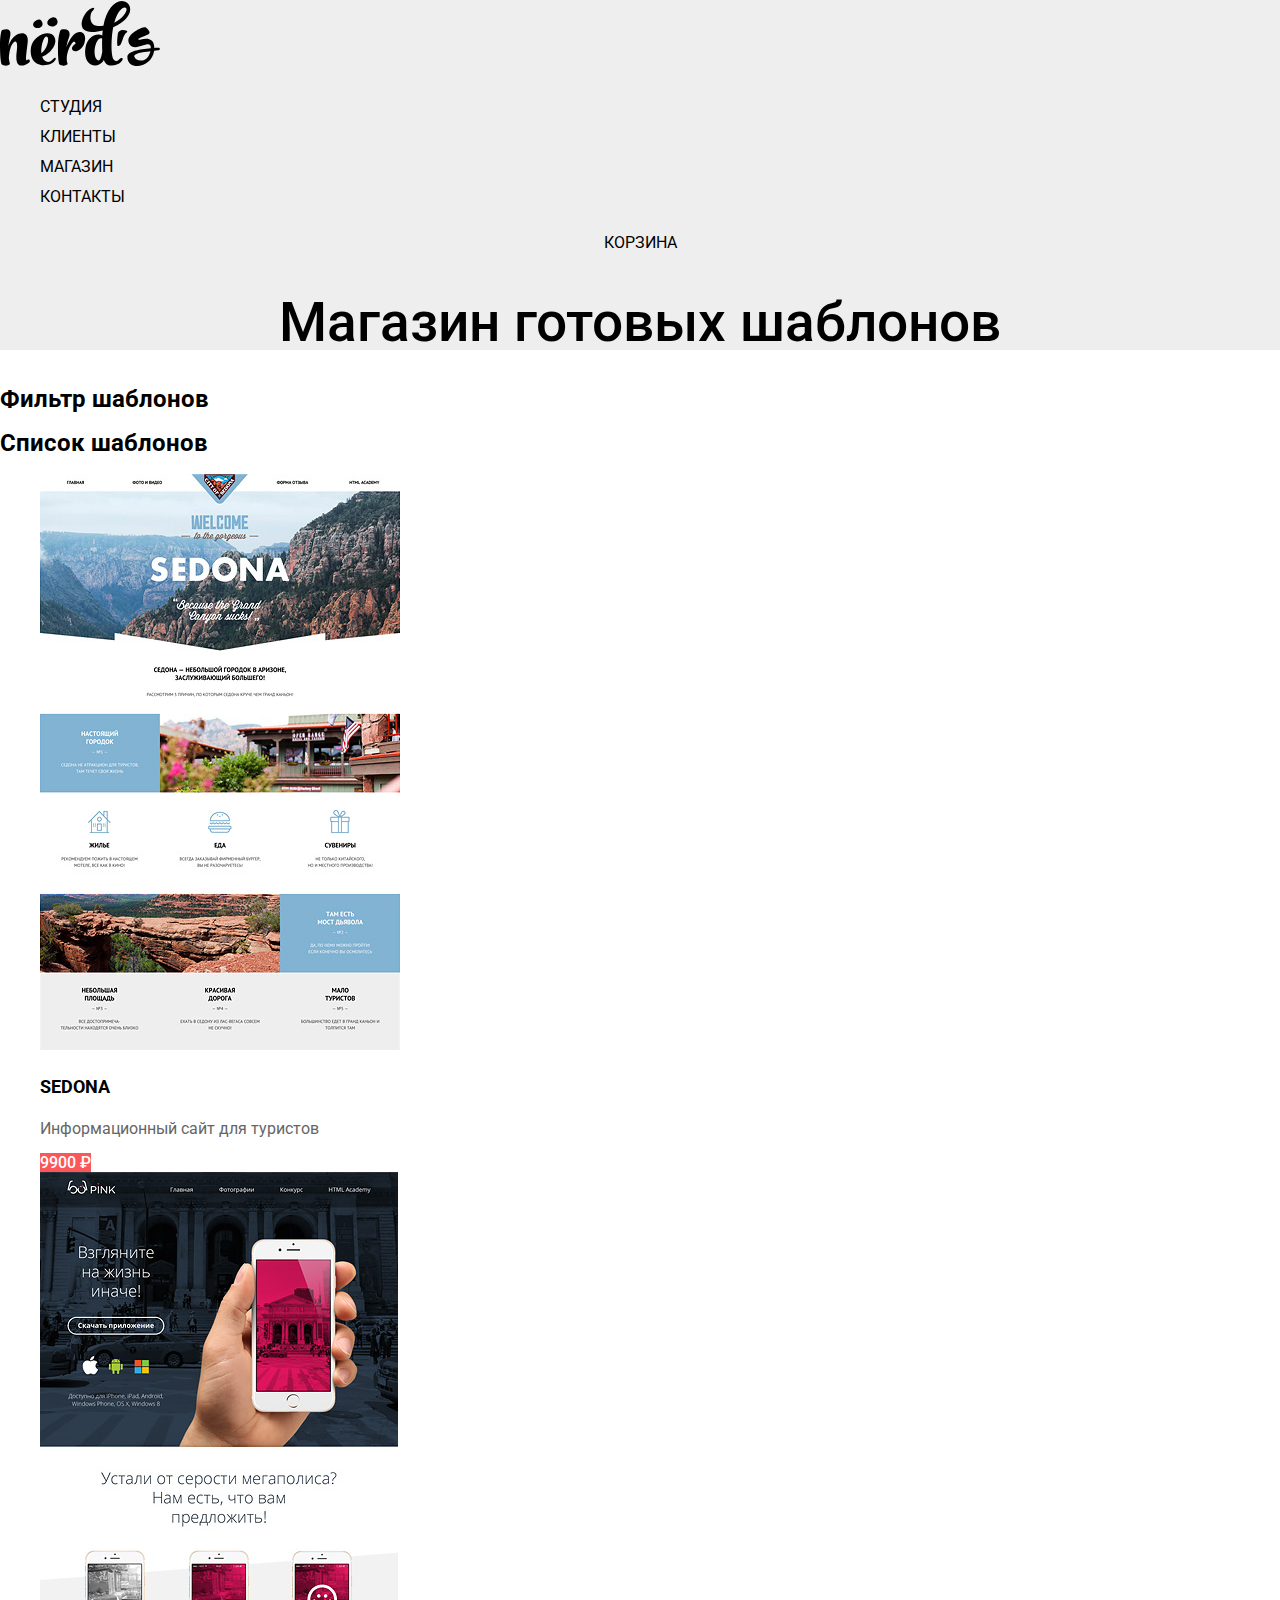
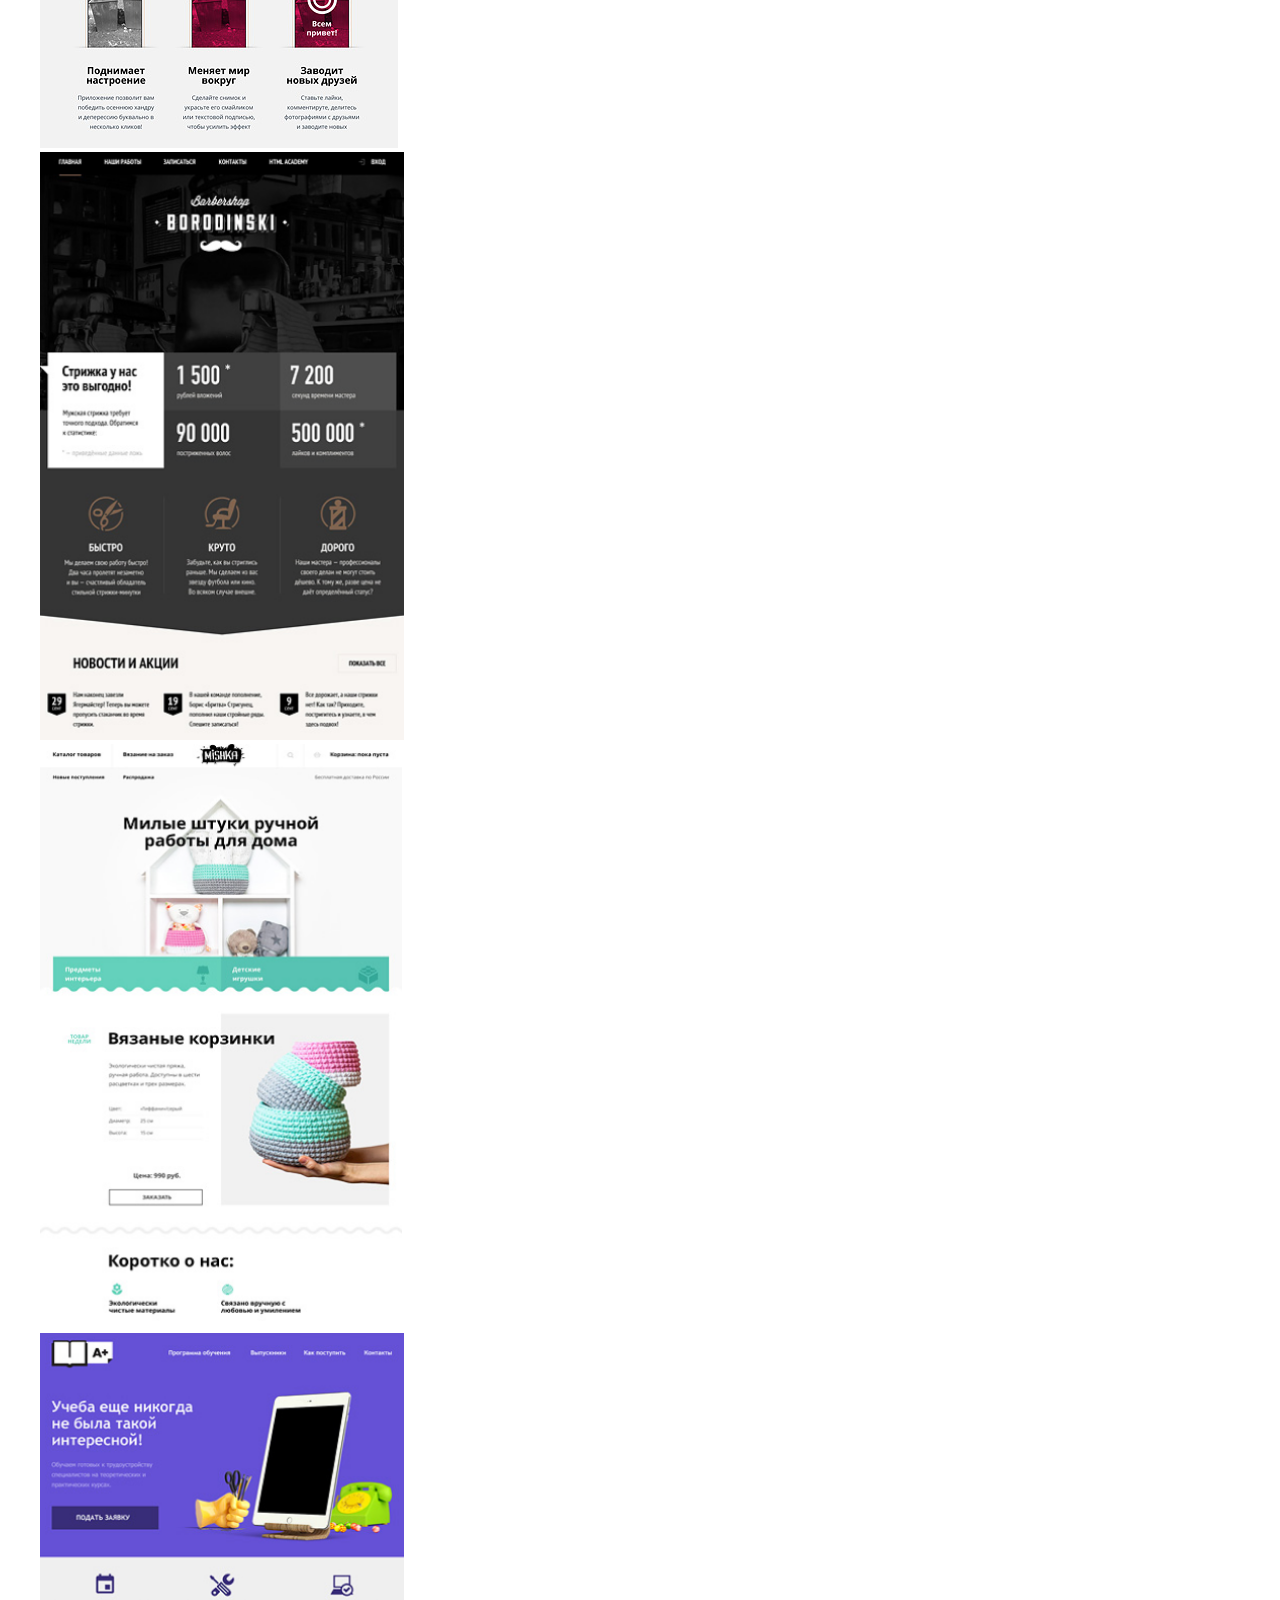
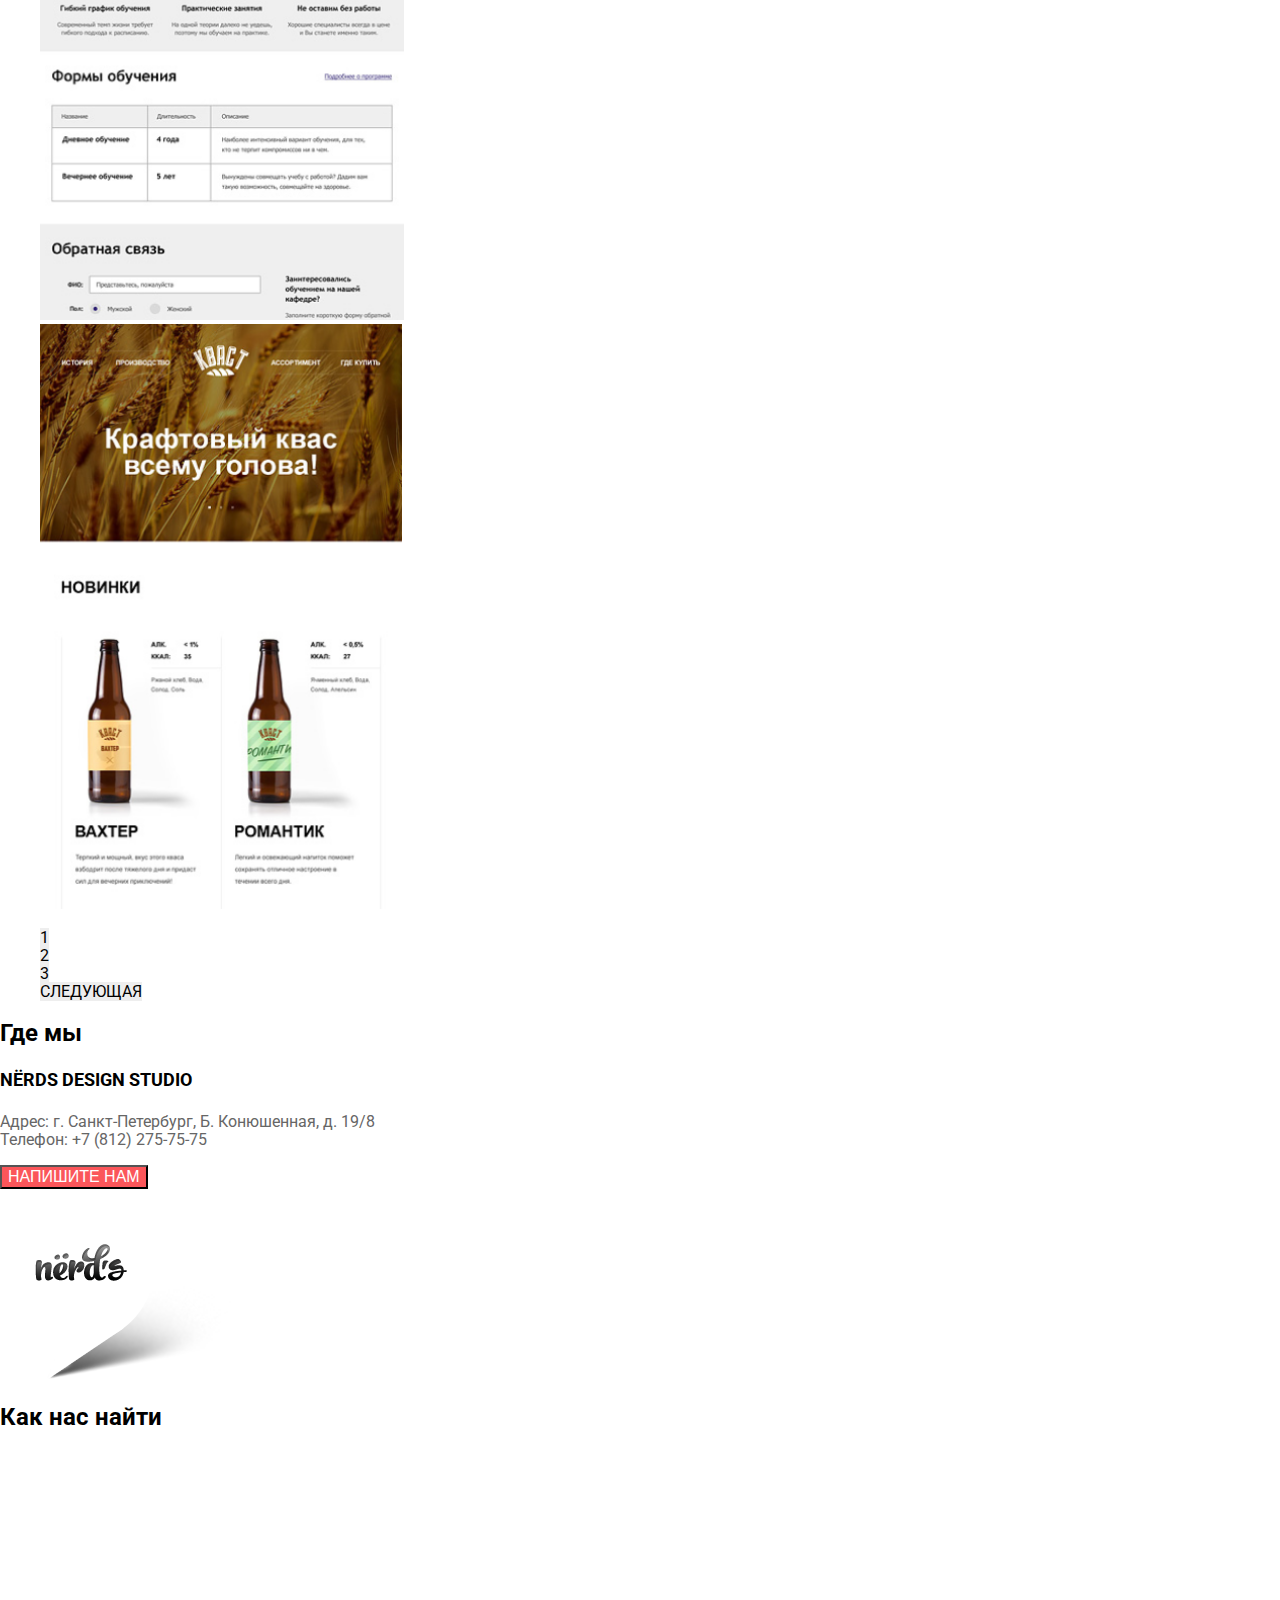
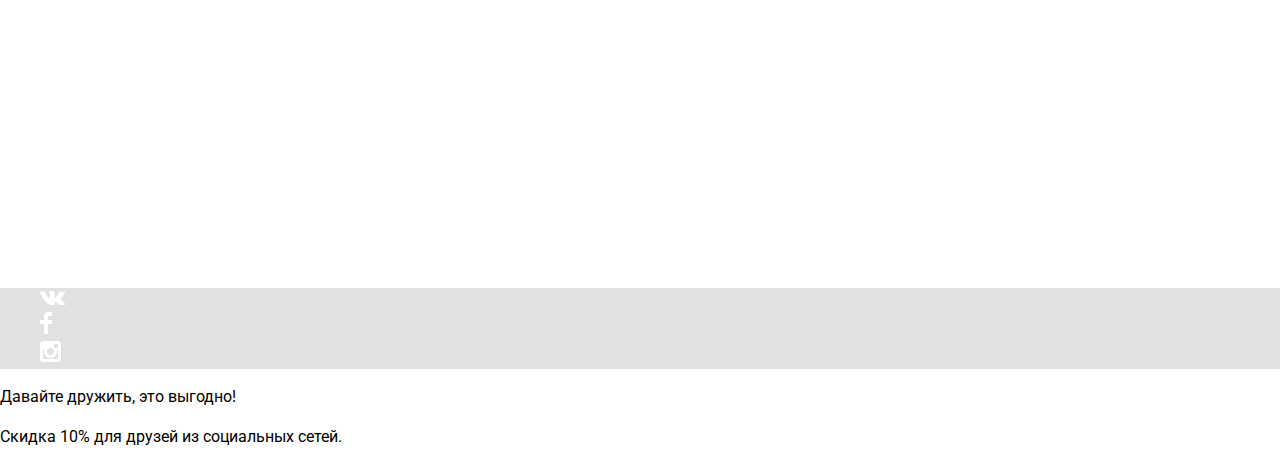
==== catalog.html @ a6ce592e "Basic CSS" ====
<!DOCTYPE html>
<html lang="ru">
  <head>
    <meta charset="utf-8">
	<title>Nёrds</title>
	<link href="https://fonts.googleapis.com/css2?family=Roboto:wght@100;300;400;500;700;900&display=swap" rel="stylesheet">
	<link href="normalize.css" rel="stylesheet">
	<link href="style.css" rel="stylesheet">
  </head>
  <body class="page-body inner-page">
<header class="main-header">
	<nav class="main-navigation">
		<a>
			<img src="img/nerds-logo.svg" width="159.87" height="65.02" alt="Логотип дизайн-студии Нёрдс">
		</a>
	<ul class="site-navigation">
		<li><a href="index.html">Студия</a></li>
		<li><a href="#">Клиенты</a></li>
		<li><a href="#">Магазин</a></li>
		<li><a href="#">Контакты</a></li>
	</ul>
	<div class="user-navigation">
	<a class="basket-link" href="#">Корзина</a>
	<h1>Магазин готовых шаблонов</h1>
	</div>
	</nav>
</header>

<main class="page-catalog container">
	<div>
		<h2 class="visually-hidden">Фильтр шаблонов</h2>
		<!-- Здесь будет форма фильтра -->
	</div>
	<div class="catalog">
		<h2 class="visually-hidden">Список шаблонов</h2>
		<ul class="catalog-list">
			<li class="catalog-item1">
				<img src="img/img-sedona 1.png" width="360" height="576" alt="Дизайн-проект города Седона">
				<h3>Sedona</h3>
				<p>Информационный сайт для туристов</p>
				<a class="button" href="#">9900 ₽</a>
			</li>
			<li class="catalog-item2">
			<img src="img/img-pink 1.png" width="358" height="576" alt="Дизайн-проект Pink">
			</li>
			<li class="catalog-item3">
			<img src="img/img-barbershop 1.png" width="364" height="582" alt="Дизайн-проект барбершопа Бородинский">
			</li>
			<li class="catalog-item4">
			<img src="img/img-mishka 1.png" width="362" height="580" alt="Дизайн-проект магазина Мишка">
			</li>
			<li class="catalog-item5">
			<img src="img/img-aplus 1.png" width="364" height="582" alt="Дизайн-проект Aplus">
			</li>
			<li class="catalog-item6">
			<img src="img/img-kvast 1.png" width="362" height="580" alt="Дизайн-проект Кваста">
		    </li>
		</ul>
	</div>

	<div class="pagination">
		<ul class="pagination-list">
			<li>
			  <a class="pagination-item pagination-item-current">1</a>
			</li>
			<li>
				<a class="pagination-item" href="#">2</a>
			</li>
			<li>
			  <a class="pagination-item" href="#">3</a>
			</li>
			<li>
			  <a class="pagination-item" href="#">Следующая</a>
			</li>
		</ul>
	</div>
</main>

<footer class="main-footer">
<div class="contacts">
	<h2 class="visually-hidden">Где мы</h2>
	<p class="contacts-name">Nërds Design Studio</p>
		<p class="contacts-address">Адрес: г. Санкт-Петербург, Б. Конюшенная, д. 19/8<br>
		Телефон: <a class="contacts-phone" href="tel:+78122757575">+7 (812) 275-75-75</a>
</p>
<button class="button" type="button">Напишите нам</button>
</div>
<div class="Nerds-logo">
	<img src="img/map-marker 1.png" width="231" height="190" alt="Логотип дизайн-студии Нёрдс">
</div>	

	<div class="map">
		<h2>Как нас найти</h2>
		<iframe src="https://www.google.com/maps/embed?pb=!1m18!1m12!1m3!1d1998.6037872533261!2d30.32085871604709!3d59.93871648187617!2m3!1f0!2f0!3f0!3m2!1i1024!2i768!4f13.1!3m3!1m2!1s0x4696310fca145cc1%3A0x42b32648d8238007!2sBolshaya%20Konyushennaya%20St%2C%2019%2F8%2C%20Sankt-Peterburg%2C%20191186!5e0!3m2!1sen!2sru!4v1599840851358!5m2!1sen!2sru" width="1440" height="416" frameborder="0" style="border:0;" allowfullscreen="" aria-hidden="false" tabindex="0"></iframe>
		</div>

<div class="footer-social">
	<ul>
      <li>
        <a class="social-button" href="#">
			<img src="img/vk-icon.svg" width="26,01" height="15" alt="Логотип ВКонтакте">
			</a>
      </li>
      <li>
        <a class="social-button" href="#">
			<img src="img/fb-icon.svg" width="12" height="22" alt="Логотип Фейсбук">
			</a>
      </li>
      <li>
        <a class="social-button" href="#">
			<img src="img/insta-icon.svg" width="21" height="21" alt="Логотип Инстаграм">
			</a>
      </li>
	</ul>
</div>
<div class="footer-social-friendship">
    <p>Давайте дружить, это выгодно!</p>
    <p>Скидка 10% для друзей из социальных сетей.</p>
</div>
</footer>

  </body>
</html>
---- style.css ----
/* Variables */

:root {
  --basic-black: #000000;
  --bright-red: #FB565A;
  --red: #E74246;
  --moderate-ted: #D7373B;
  --vivid-green: #00CA74;
  --lime-green: #00BC6C;
  --dark-cyan: #00AA62;;
  --bright-orange: #EFC849;
  --bright-bright-orange: #EAB534;
  --vivid-orange:#E5A722;
  --grey: #EEEEEE;
  --basic-white: #ffffff;
  --dark-grayish-blue: #283136;
  --special: #444444;
  --light-grey: #E1E1E1;
  --very-light-grey: #DFDFDF;
  --very-dark-grey: #4D4D4D;
  --light-grey-2: #D5D5D5;
  --dimgray: #666666;
}

/* Global */

body {
    margin: 0;
    padding: 0;
    align-items: center;
    font-family: "Roboto", Arial, sans-serif;
    font-style: normal;
    font-size: 16px;
    line-height: 24px;
    font-weight: normal;
    color: var(--dark-grayish-blue);
    background-color: var(--basic-white);
}

a {
    text-decoration: none;
}

img {
    max-width: 100%;
    height: auto;
}

/* Header */

header{
    background-color: var(--grey);
}

.description h2{
    font-weight: 500;
    font-size: 55px;
    line-height: 55px;
    color: var(--basic-black);
}

/* Main navigation */

.main-navigation a {
    font-size: 16px;
    line-height: 30px;
    color: var(--basic-black);
    text-transform: uppercase;
}

.site-navigation {
    list-style: none;
}

.site-navigation a:hover{
    color: var(--bright-red);
}
.site-navigation a:focus,
.site-navigation a:active{
    color: var(--basic-black);
    mix-blend-mode: normal;
    opacity: 0.3;
}

/* User navigation */

.user-navigation {
    list-style: none;
    color: var(--basic-black);
    text-align: center;
    background-color: transparent;
    vertical-align: middle;
    text-transform: uppercase;
    border: none;
}

.user-navigation a:hover{
    color: var(--bright-red);
}
.user-navigation a:focus,
.user-navigation a:active{
    color: var(--basic-black);
    mix-blend-mode: normal;
    opacity: 0.3;
}

/* Features */

.feature-item h3 {
    font-weight: bold;
    font-size: 24px;
    line-height: 30px;
    text-transform: uppercase;
    color: var(--basic-black);
}

.features-list ul{
    list-style: none;
}

.feature-item a{
    font: inherit;
    text-align: center;
    color: var(--basic-white);
    background-color: var(--bright-red);
    vertical-align: middle;
    text-transform: uppercase;
    border: none;
}

.feature-item-2 a{
    font: inherit;
    text-align: center;
    color: var(--basic-white);
    background-color: var(--vivid-green);
    vertical-align: middle;
    text-transform: uppercase;
    border: none;
}

.feature-item-3 a{
    font: inherit;
    text-align: center;
    color: var(--basic-white);
    background-color: var(--bright-orange);
    vertical-align: middle;
    text-transform: uppercase;
    border: none;
}

.feature-item a:hover{
    background-color: var(--red);
}
.feature-item a:focus,
.feature-item a:active{
    background-color: var(--moderate-ted);
}

.feature-item-2 a:hover{
    background-color: var(--lime-green);
}
.feature-item-2 a:focus,
.feature-item-2 a:active{
    background-color: var(--dark-cyan);
}

.feature-item-3 a:hover{
    background-color: var(--bright-bright-orange);
}
.feature-item-3 a:focus,
.feature-item-3 a:active{
    background-color: var(--vivid-orange);
}

/* Button */

.button{
    width: 240;
    height: 50;
    background: var(--bright-red);
    color: var(--basic-white);
    text-decoration: none; 
    text-transform: uppercase;
    text-align: center;
    font-weight: 500;
    font-size: 16px;
    line-height: 18px;
}

.button:hover{
    background-color: var(--red);
}
.button:focus,
.button:active{
    background-color: var(--moderate-ted);
}

/* Index-content */

.index-content h2 {
    font-weight: 500;
    font-size: 45px;
    line-height: 45px;
    color: var(--basic-black);
}
.index-content ul{
list-style: none;
}
.services p{
    text-transform: uppercase;
    font-weight: bold;
}

.text-logo{
    text-transform: uppercase;
    color: var(--basic-black);
    font-weight: bold;
}

.benefits-items p{
    list-style: none;
    font-weight: normal;
    font-size: 16px;
    line-height: 18px;
}

.benefit-percent{
    list-style: none;
    font-weight: bold;
    font-size: 45px;
    line-height: 64px;
    color: var(--basic-black);
}

/* Projects */

.projects{
    opacity: 0.2;
    color: var(--basic-black);
}

.projects a:hover{
    opacity: 1;
}
.projects a:focus,
.projects a:active{
    opacity: 0.1;
}

/* Contacts */

.contacts-name{
    font-weight: bold;
    font-size: 18px;
    line-height: 30px;
    text-transform: uppercase;
    color: var(--basic-black);
}

.contacts-address{
    font-size: 16px;
    line-height: 18px;
    color: var(--dimgray);
}

.contacts-phone{
    font-weight: normal;
    font-size: 16px;
    line-height: 18px;
    color: var(--dimgray);
}

/* Social Button */

.social-button a:hover{
    background: linear-gradient(0deg, #E74246, #E74246), #FFFFFF;
}
.social-button a:focus,
.social-button a:active{
    background: linear-gradient(0deg, var(--moderate-ted), var(--moderate-ted)), var(--basic-white);
}
}
/* Footer Social */

.footer-social h2{
    font-weight: bold;
    font-size: 36px;
    line-height: 36px;
    color: var(--basic-black);
}

.footer-social p{
    font-size: 16px;
    line-height: 22px;
    color: var(--special)
}

.footer-social ul{
    list-style: none;
    background-color: var(--light-grey) /*Временно, чтобы было видно*/
}

/* Inner Page */
/* Main Header */

.inner-page .main-header{
    background-color: var(--grey);
}

.inner-page {
    margin: 0;
    padding: 0;
    align-items: center;
    font-family: "Roboto", Arial, sans-serif;
    font-style: normal;
    font-size: 16px;
    line-height: 24px;
    font-weight: normal;
    color: var(--basic-black);
    background-color: var(--basic-white);
}

/* User navigation */

.user-navigation h1{
    font-style: normal;
    font-weight: 500;
    font-size: 55px;
    line-height: 55px;
    text-transform: none;
}
/* Filters */

.filter legend {
    font-size: 18px;
    line-height: 30px;
}
  
.filter ul {
    list-style: none;
    font-size: 16px;
    line-height: 19px;
    color: var(--dark-grayish-blue);
}

.filter-input-checkbox:hover + label,
.filter-input-checkbox:focus + label {
    mix-blend-mode: normal;
    opacity: 0.3;
}

/* Catalog */

.catalog-list {
    list-style: none;
}

.catalog-list{
    font-weight: normal;
    font-size: 16px;
    line-height: 18px;
    color: var(--dimgray);
}

.catalog-list h3 {
    font-size: 18px;
    line-height: 30px;
    text-transform: uppercase;
    color: var(--basic-black)
}

.catalog-category {
    text-transform: none;
}

.catalog-item{
    box-shadow: 0px 6px 15px rgba(0, 1, 1, 0.1);
    border-radius: 5px;
}

.catalog-item li:hover{
    box-shadow: 0px 6px 15px rgba(0, 1, 1, 0.25);
    border-radius: 5px;
}

/* Pagination */

.pagination-list {
    list-style: none;
    font-size: 16px;
    line-height: 18px;
    text-transform: uppercase;
}

.pagination-list a {
    color: var(--basic-black);
    background-color: var(--grey);
}

.pagination-list a:hover,
.pagination-list a:focus,
.pagination-list a:active {
    background-color: var(--very-light-grey);
}

.pagination-list-current a,
.pagination-list-current a:hover,
.pagination-list-current a:focus,
.pagination-list-current a:active {
  color: var(--basic-black);
  background-color: var(--light-grey-2);
}
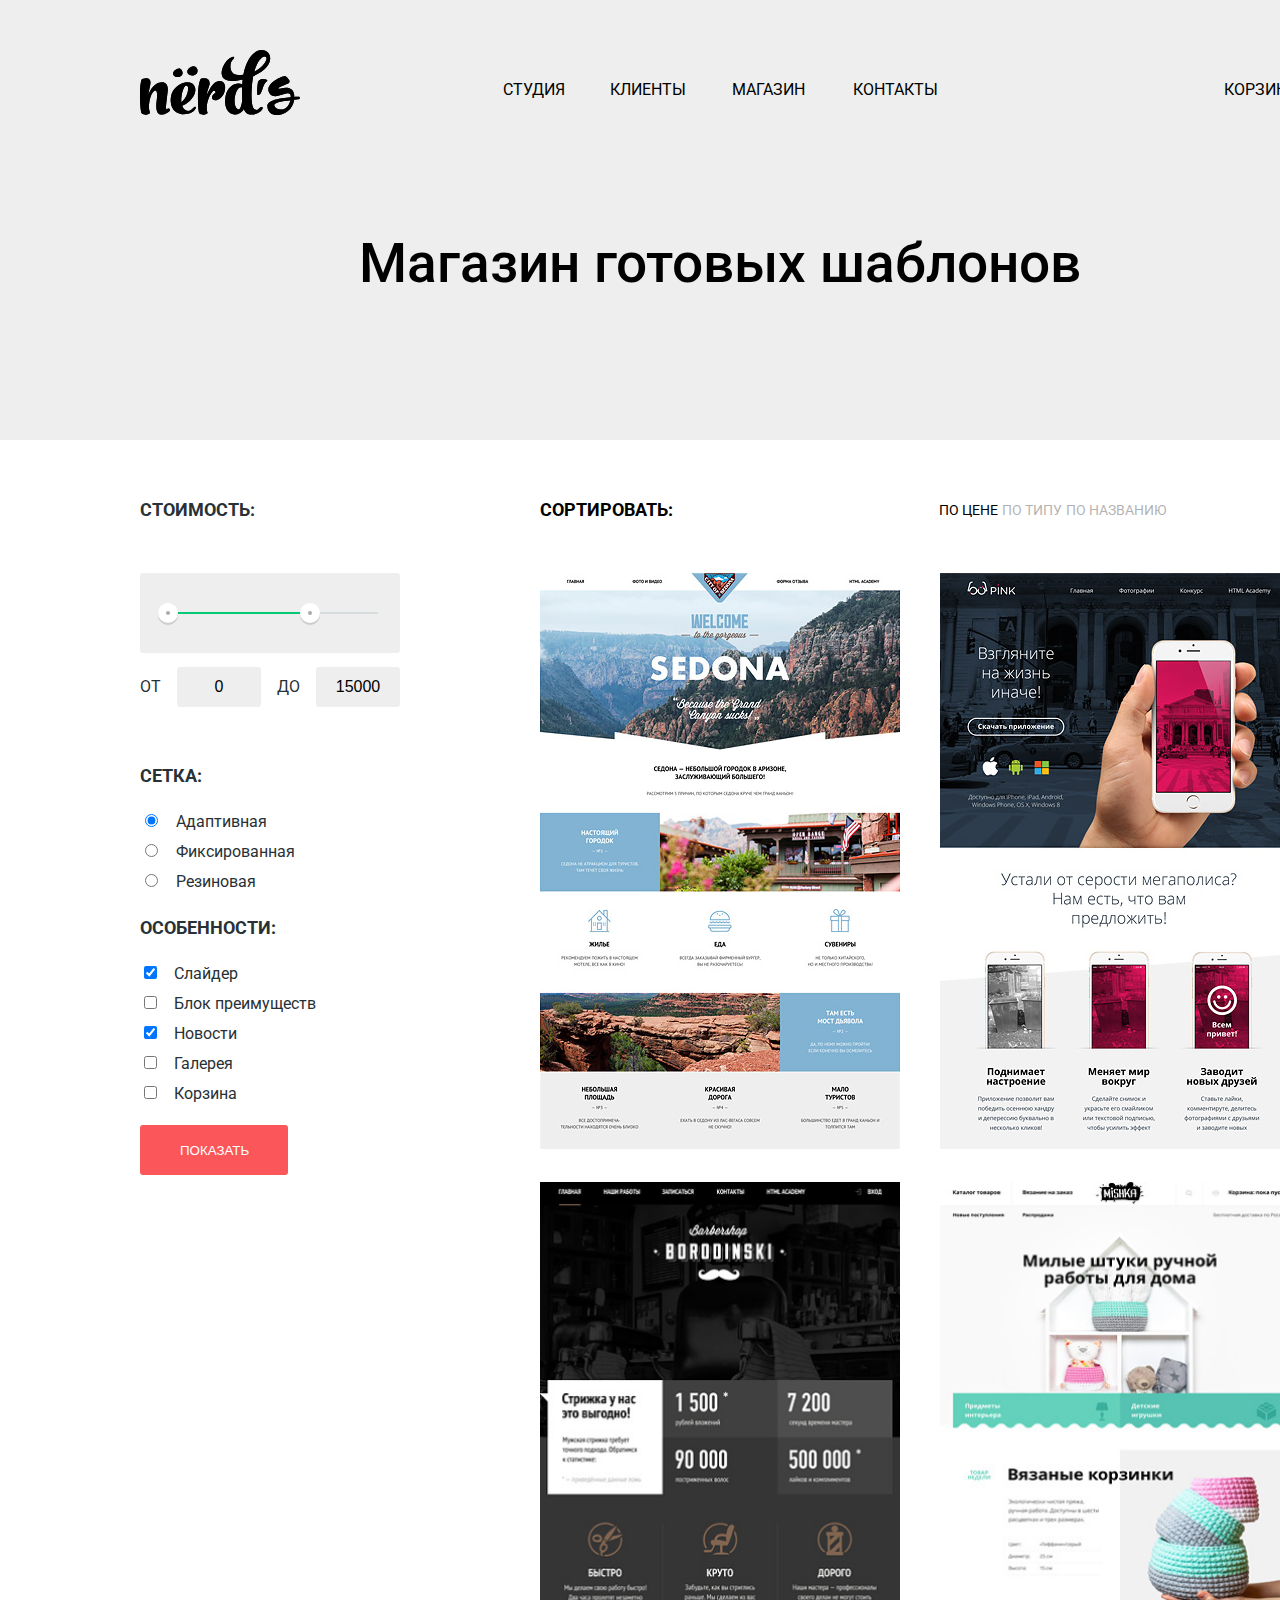
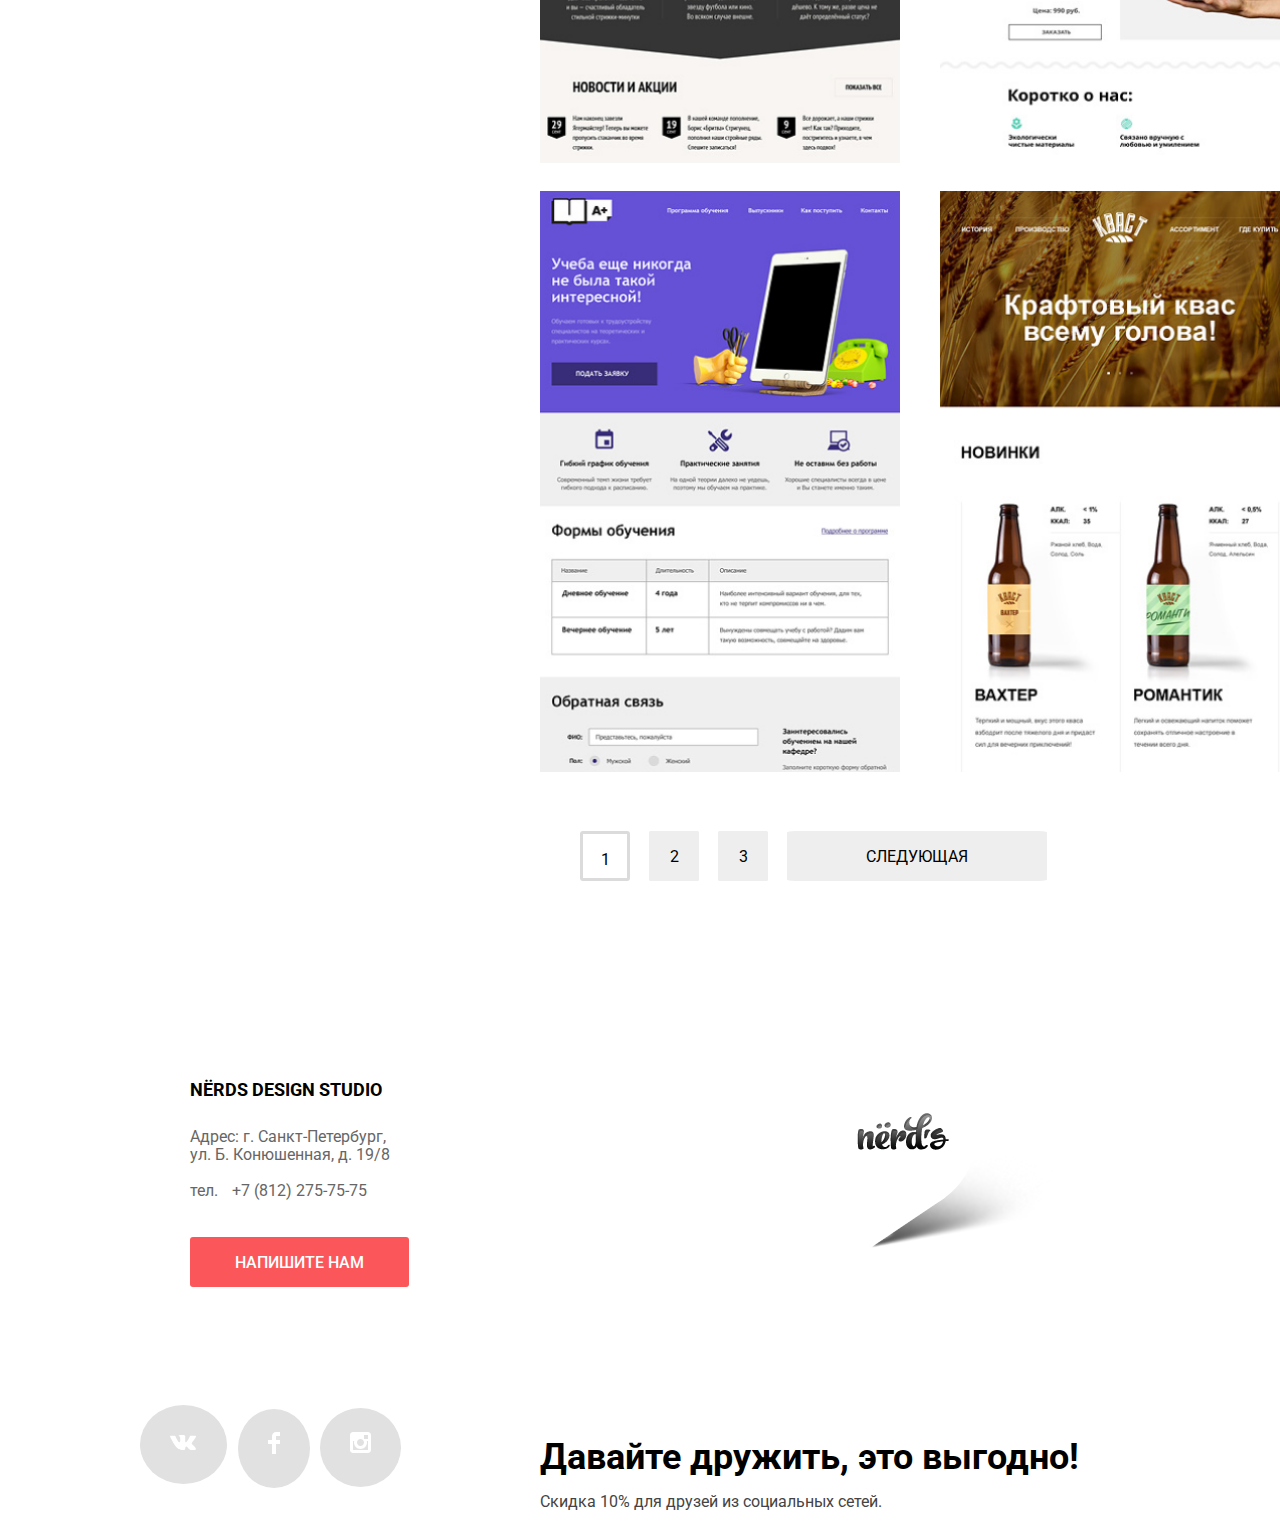
==== commit 84f6bc6d: "Grid and Flex" ====
--- a/catalog.html
+++ b/catalog.html
@@ -1,123 +1,263 @@
 <!DOCTYPE html>
 <html lang="ru">
-  <head>
-    <meta charset="utf-8">
+
+<head>
+	<meta charset="utf-8">
 	<title>Nёrds</title>
-	<link href="https://fonts.googleapis.com/css2?family=Roboto:wght@100;300;400;500;700;900&display=swap" rel="stylesheet">
-	<link href="normalize.css" rel="stylesheet">
+	<link href="https://fonts.googleapis.com/css2?family=Roboto:wght@100;300;400;500;700;900&display=swap"
+		rel="stylesheet">
 	<link href="style.css" rel="stylesheet">
-  </head>
-  <body class="page-body inner-page">
-<header class="main-header">
-	<nav class="main-navigation">
-		<a>
-			<img src="img/nerds-logo.svg" width="159.87" height="65.02" alt="Логотип дизайн-студии Нёрдс">
-		</a>
-	<ul class="site-navigation">
-		<li><a href="index.html">Студия</a></li>
-		<li><a href="#">Клиенты</a></li>
-		<li><a href="#">Магазин</a></li>
-		<li><a href="#">Контакты</a></li>
-	</ul>
-	<div class="user-navigation">
-	<a class="basket-link" href="#">Корзина</a>
-	<h1>Магазин готовых шаблонов</h1>
-	</div>
-	</nav>
-</header>
-
-<main class="page-catalog container">
-	<div>
-		<h2 class="visually-hidden">Фильтр шаблонов</h2>
-		<!-- Здесь будет форма фильтра -->
-	</div>
-	<div class="catalog">
-		<h2 class="visually-hidden">Список шаблонов</h2>
-		<ul class="catalog-list">
-			<li class="catalog-item1">
-				<img src="img/img-sedona 1.png" width="360" height="576" alt="Дизайн-проект города Седона">
-				<h3>Sedona</h3>
-				<p>Информационный сайт для туристов</p>
-				<a class="button" href="#">9900 ₽</a>
-			</li>
-			<li class="catalog-item2">
-			<img src="img/img-pink 1.png" width="358" height="576" alt="Дизайн-проект Pink">
-			</li>
-			<li class="catalog-item3">
-			<img src="img/img-barbershop 1.png" width="364" height="582" alt="Дизайн-проект барбершопа Бородинский">
-			</li>
-			<li class="catalog-item4">
-			<img src="img/img-mishka 1.png" width="362" height="580" alt="Дизайн-проект магазина Мишка">
-			</li>
-			<li class="catalog-item5">
-			<img src="img/img-aplus 1.png" width="364" height="582" alt="Дизайн-проект Aplus">
-			</li>
-			<li class="catalog-item6">
-			<img src="img/img-kvast 1.png" width="362" height="580" alt="Дизайн-проект Кваста">
-		    </li>
-		</ul>
-	</div>
-
-	<div class="pagination">
-		<ul class="pagination-list">
-			<li>
-			  <a class="pagination-item pagination-item-current">1</a>
-			</li>
-			<li>
-				<a class="pagination-item" href="#">2</a>
-			</li>
-			<li>
-			  <a class="pagination-item" href="#">3</a>
-			</li>
-			<li>
-			  <a class="pagination-item" href="#">Следующая</a>
-			</li>
-		</ul>
-	</div>
-</main>
-
-<footer class="main-footer">
-<div class="contacts">
-	<h2 class="visually-hidden">Где мы</h2>
-	<p class="contacts-name">Nërds Design Studio</p>
-		<p class="contacts-address">Адрес: г. Санкт-Петербург, Б. Конюшенная, д. 19/8<br>
-		Телефон: <a class="contacts-phone" href="tel:+78122757575">+7 (812) 275-75-75</a>
-</p>
-<button class="button" type="button">Напишите нам</button>
-</div>
-<div class="Nerds-logo">
-	<img src="img/map-marker 1.png" width="231" height="190" alt="Логотип дизайн-студии Нёрдс">
-</div>	
-
-	<div class="map">
-		<h2>Как нас найти</h2>
-		<iframe src="https://www.google.com/maps/embed?pb=!1m18!1m12!1m3!1d1998.6037872533261!2d30.32085871604709!3d59.93871648187617!2m3!1f0!2f0!3f0!3m2!1i1024!2i768!4f13.1!3m3!1m2!1s0x4696310fca145cc1%3A0x42b32648d8238007!2sBolshaya%20Konyushennaya%20St%2C%2019%2F8%2C%20Sankt-Peterburg%2C%20191186!5e0!3m2!1sen!2sru!4v1599840851358!5m2!1sen!2sru" width="1440" height="416" frameborder="0" style="border:0;" allowfullscreen="" aria-hidden="false" tabindex="0"></iframe>
-		</div>
-
-<div class="footer-social">
-	<ul>
-      <li>
-        <a class="social-button" href="#">
-			<img src="img/vk-icon.svg" width="26,01" height="15" alt="Логотип ВКонтакте">
+</head>
+
+<body class="page-body inner-page">
+	<header class="main-header">
+		<nav class="main-navigation">
+			<a class="main-logo" href="index.html">
+				<img src="img/nerds-logo.svg" width="160" height="65" alt="Логотип дизайн-студии Нёрдс">
 			</a>
-      </li>
-      <li>
-        <a class="social-button" href="#">
-			<img src="img/fb-icon.svg" width="12" height="22" alt="Логотип Фейсбук">
-			</a>
-      </li>
-      <li>
-        <a class="social-button" href="#">
-			<img src="img/insta-icon.svg" width="21" height="21" alt="Логотип Инстаграм">
-			</a>
-      </li>
-	</ul>
-</div>
-<div class="footer-social-friendship">
-    <p>Давайте дружить, это выгодно!</p>
-    <p>Скидка 10% для друзей из социальных сетей.</p>
-</div>
-</footer>
-
-  </body>
-</html>
+			<div class="main-header-bar">
+				<div class="main-navigation-wrapper">
+					<ul class="site-navigation">
+						<li><a class="site-navigation" href="index.html">Студия</a></li>
+						<li><a class="site-navigation" href="#">Клиенты</a></li>
+						<li><a class="site-navigation" href="#">Магазин</a></li>
+						<li><a class="site-navigation" href="#">Контакты</a></li>
+					</ul>
+				</div>
+				<div class="user-navigation">
+					<a class="basket-link" href="#">Корзина</a>
+				</div>
+			</div>
+		</nav>
+	</header>
+
+	<main class="page-catalog container">
+
+		<div class="catalog-title">
+			<h1>Магазин готовых шаблонов</h1>
+		</div>
+
+		<div class="goods">
+			<h2 class="visually-hidden">Фильтр шаблонов</h2>
+			<form action="#" method="post">
+				<aside class="goods-filters">
+					<div class="filter-worth">
+						<b class="filter-name">Стоимость:</b>
+						<div class="range-controls">
+							<div class="scale">
+								<div class="bar"></div>
+							</div>
+							<div class="toggle toggle-min"></div>
+							<div class="toggle toggle-max"></div>
+						</div>
+						<div class="price-controls">
+							<label for="price-range" class="min-price">от
+								<input name="min-price" id="price-range" type="text" value="0">
+							</label>
+							<label for="price-range" class="max-price">до
+								<input name="max-price" id="price-range" type="text" value="15000">
+							</label>
+						</div>
+					</div>
+					<div class="grid-filter">
+						<b class="filter-name">Сетка:</b>
+						<ul class="grid">
+							<li>
+								<input id="grid-adaptive" type="radio" name="grids" checked>
+								<label for="grid-adaptive">Адаптивная</label>
+							</li>
+							<li>
+								<input id="grid-fixed" type="radio" name="grids">
+								<label for="grid-fixed">Фиксированная</label>
+							</li>
+							<li>
+								<input id="grid-rubber" type="radio" name="grids">
+								<label for="grid-rubber">Резиновая</label>
+							</li>
+						</ul>
+					</div>
+					<div class="features-filter">
+						<b class="filter-name">Особенности:</b>
+						<ul class="feature">
+							<li>
+								<input id="feature-slider" type="checkbox" name="features" checked>
+								<label for="feature-slider">Слайдер</label>
+							</li>
+							<li>
+								<input id="feature-privilege" type="checkbox" name="features">
+								<label for="feature-privilege">Блок преимуществ</label>
+							</li>
+							<li>
+								<input id="feature-news" type="checkbox" name="features" checked>
+								<label for="feature-news">Новости</label>
+							</li>
+							<li>
+								<input id="feature-gallery" type="checkbox" name="features">
+								<label for="feature-gallery">Галерея</label>
+							</li>
+							<li>
+								<input id="feature-cart" type="checkbox" name="features">
+								<label for="feature-cart">Корзина</label>
+							</li>
+						</ul>
+					</div>
+					<button class="button show-button" type="submit">Показать</button>
+				</aside>
+			</form>
+		</div>
+
+		<div class="goods-page">
+			<div class="pages-filters">
+				<p>Cортировать:</p>
+				<ul class="sort">
+					<li class="sort-current">
+						<span>По цене</span>
+					</li>
+					<li><a href="#">По типу</a></li>
+					<li><a href="#">По названию</a></li>
+				</ul>
+			</div>
+
+			<div class="catalog">
+				<h2 class="visually-hidden">Список шаблонов</h2>
+				<ul class="catalog-list">
+					<li class="catalog-item">
+						<img src="img/img-sedona1.png" width="360" height="576" alt="Дизайн-проект города Седона">
+						<div class="catalog-content">
+							<h3>Sedona</h3>
+							<p>Информационный сайт для туристов</p>
+							<a class="button" href="#">9900 ₽</a>
+						</div>
+					</li>
+					<li class="catalog-item">
+						<img src="img/img-pink1.png" width="358" height="576" alt="Дизайн-проект Pink">
+						<div class="catalog-content">
+							<h3>Pink</h3>
+							<p>Сайт весёлого приложения</p>
+							<a class="button" href="#">5900 ₽</a>
+						</div>
+					</li>
+					<li class="catalog-item">
+						<img src="img/img-barbershop1.png" width="364" height="582"
+							alt="Дизайн-проект барбершопа Бородинский">
+						<div class="catalog-content">
+							<h3>Borodinski</h3>
+							<p>Сайт барбершопа Бородинский</p>
+							<a class="button" href="#">6900 ₽</a>
+						</div>
+					</li>
+					<li class="catalog-item">
+						<img src="img/img-mishka1.png" width="362" height="580" alt="Дизайн-проект магазина Мишка">
+						<div class="catalog-content">
+							<h3>Mishka</h3>
+							<p>Сайт ручных штук для дома</p>
+							<a class="button" href="#">8900 ₽</a>
+						</div>
+					</li>
+					<li class="catalog-item">
+						<img src="img/img-aplus1.png" width="364" height="582" alt="Дизайн-проект Aplus">
+						<div class="catalog-content">
+							<h3>Alpus</h3>
+							<p>Сайт интересной учёбы</p>
+							<a class="button" href="#">8900 ₽</a>
+						</div>
+					</li>
+					<li class="catalog-item">
+						<img src="img/img-kvast1.png" width="362" height="580" alt="Дизайн-проект Кваста">
+						<div class="catalog-content">
+							<h3>Кваст</h3>
+							<p>Сайт крафтового кваса</p>
+							<a class="button" href="#">7900 ₽</a>
+						</div>
+					</li>
+				</ul>
+			</div>
+
+			<div class="pagination">
+				<ul class="pagination-list">
+					<li class="current"><a>1</a>
+					</li>
+					<li>
+						<a href="#">2</a>
+					</li>
+					<li>
+						<a href="#">3</a>
+					</li>
+					<li>
+						<a href="#">Следующая</a>
+					</li>
+				</ul>
+			</div>
+		</div>
+	</main>
+
+	<footer class="main-footer">
+
+		<div class="inner-map">
+			<h2 class="visually-hidden">Как нас найти</h2>
+			<iframe
+				src="https://www.google.com/maps/embed?pb=!1m18!1m12!1m3!1d1998.6037872533261!2d30.32085871604709!3d59.93871648187617!2m3!1f0!2f0!3f0!3m2!1i1024!2i768!4f13.1!3m3!1m2!1s0x4696310fca145cc1%3A0x42b32648d8238007!2sBolshaya%20Konyushennaya%20St%2C%2019%2F8%2C%20Sankt-Peterburg%2C%20191186!5e0!3m2!1sen!2sru!4v1599840851358!5m2!1sen!2sru"
+				width="1440" height="416" frameborder="0" style="border:0;" allowfullscreen="" aria-hidden="false"
+				tabindex="0">
+			</iframe>
+
+			<div class="catalog-contacts">
+				<h2 class="visually-hidden">Где мы</h2>
+				<p class="contacts-name">Nërds Design Studio</p>
+				<p class="contacts-address">Адрес: г. Санкт-Петербург, <br> ул. Б. Конюшенная, д. 19/8<br>
+					<br> тел. <a class="contacts-phone" href="tel:+78122757575">+7 (812) 275-75-75</a>
+				</p>
+				<a href="#" class="button write-us-button">Напишите нам</a>
+			</div>
+			<div class="Nerds-logo-catalog">
+				<img src="img/map-marker.png" width="231" height="190" alt="Логотип дизайн-студии Нёрдс">
+			</div>
+		</div>
+
+		<div class="footer-connect container">
+			<div class="footer-social">
+				<ul class="footer-social-list">
+					<li>
+						<a class="button social-button" href="#">
+							<span class="visually-hidden">Вконтакте</span>
+							<svg width="27" height="15" viewBox="0 0 27 15" fill="none"
+								xmlns="http://www.w3.org/2000/svg">
+								<path
+									d="M16.138 11.51C17.094 11.201 18.318 13.55 19.621 14.449C20.599 15.13 21.348 14.983 21.348 14.983L24.821 14.933C24.821 14.933 26.636 14.821 25.778 13.379C25.707 13.259 25.275 12.31 23.193 10.357C21.016 8.31404 21.311 8.64504 23.932 5.11304C25.529 2.96004 26.168 1.64504 25.968 1.08504C25.776 0.546037 24.603 0.686037 24.603 0.686037L20.69 0.713037C20.309 0.714037 19.986 0.832037 19.839 1.22804C19.836 1.23204 19.218 2.89404 18.394 4.30704C16.653 7.29604 15.958 7.45504 15.67 7.26804C15.009 6.83504 15.176 5.53104 15.176 4.60404C15.176 1.70704 15.608 0.499037 14.33 0.187037C13.903 0.0830374 13.591 0.0150374 12.502 0.00503741C11.11 -0.0159626 9.92797 0.00503743 9.25797 0.334037C8.81297 0.557037 8.47197 1.04604 8.67897 1.07404C8.93897 1.10904 9.52197 1.23404 9.83397 1.66004C10.235 2.21204 10.223 3.44904 10.223 3.44904C10.223 3.44904 10.452 6.86004 9.68297 7.28304C9.15497 7.57304 8.43297 6.98104 6.87997 4.26704C6.08697 2.87904 5.48797 1.34504 5.48797 1.34504C5.48797 1.34504 5.37197 1.06004 5.16197 0.904037C4.91197 0.719037 4.56197 0.660037 4.56197 0.660037L0.84797 0.684037C0.84797 0.684037 0.28997 0.700037 0.0849697 0.946037C-0.0970303 1.16404 0.0699697 1.61404 0.0699697 1.61404C0.0699697 1.61404 2.97897 8.49504 6.27297 11.961C9.29297 15.143 12.725 14.932 12.725 14.932H14.28C14.28 14.932 14.749 14.878 14.989 14.62C15.213 14.38 15.203 13.929 15.203 13.929C15.203 13.929 15.172 11.82 16.138 11.51Z"
+									fill="white" />
+							</svg>
+						</a>
+					</li>
+					<li>
+						<a class="button social-button" href="#">
+							<span class="visually-hidden">Фейсбук</span>
+							<svg width="12" height="22" viewBox="0 0 12 22" fill="none"
+								xmlns="http://www.w3.org/2000/svg">
+								<path d="M12 4V0H8C5.79086 0 4 1.79086 4 4V8H0V12H4V22H8V12H12V8H8V4H12Z"
+									fill="white" />
+							</svg>
+						</a>
+					</li>
+					<li>
+						<a class="button social-button" href="#">
+							<span class="visually-hidden">Инстаграм</span>
+							<svg width="21" height="21" viewBox="0 0 21 21" fill="none"
+								xmlns="http://www.w3.org/2000/svg">
+								<path fill-rule="evenodd" clip-rule="evenodd"
+									d="M3 0H18C19.65 0 21 1.35 21 3V18C21 19.65 19.65 21 18 21H3C1.35 21 0 19.65 0 18V3C0 1.35 1.35 0 3 0ZM14 10.5C14 8.57 12.43 7 10.5 7C8.57 7 7 8.57 7 10.5C7 12.43 8.57 14 10.5 14C12.43 14 14 12.43 14 10.5ZM3 18V9H4.181C4.0626 9.49127 4.00186 9.99467 4 10.5C4 14.0899 6.91015 17 10.5 17C14.0899 17 17 14.0899 17 10.5C16.9986 9.99464 16.9379 9.49118 16.819 9H18V18H3ZM14 7H18V3H14V7Z"
+									fill="white" />
+							</svg>
+						</a>
+					</li>
+				</ul>
+			</div>
+			<div class="footer-friendship">
+				<h2>Давайте дружить, это выгодно!</h2>
+				<p>Скидка 10% для друзей из социальных сетей.</p>
+			</div>
+		</div>
+	</footer>
+
+</body>
+
+</html>--- a/style.css
+++ b/style.css
@@ -8,6 +8,7 @@
   --vivid-green: #00CA74;
   --lime-green: #00BC6C;
   --dark-cyan: #00AA62;;
+  --medium-sea-green: #00CA74;
   --bright-orange: #EFC849;
   --bright-bright-orange: #EAB534;
   --vivid-orange:#E5A722;
@@ -19,7 +20,11 @@
   --very-light-grey: #DFDFDF;
   --very-dark-grey: #4D4D4D;
   --light-grey-2: #D5D5D5;
+  --grey-67: #ABABAB;
   --dimgray: #666666;
+  --shade-cyan-blue: #D7DCDF;
+  --gainsboro: #DFDFDF;
+  --gray: #A6A6A6;
 }
 
 /* Global */
@@ -27,7 +32,6 @@
 body {
     margin: 0;
     padding: 0;
-    align-items: center;
     font-family: "Roboto", Arial, sans-serif;
     font-style: normal;
     font-size: 16px;
@@ -46,67 +50,194 @@
     height: auto;
 }
 
+.container {
+    width: 1440px;
+    padding: 0;
+}
+
+.visually-hidden{
+    display: none;
+}
+
+/* Grid */
+
+.page {
+    height: 100%;
+}
+
+.page-body {
+    min-height: 100%;
+    display: grid;
+    grid-template-rows: min-content 1fr min-content; 
+    align-content: start; 
+}
+
 /* Header */
 
-header{
+header {
     background-color: var(--grey);
-}
-
-.description h2{
+    width: 1440px;
+}
+
+.main-header-bar {
+    margin: 0 auto;
+}
+
+/* Header-Logo */
+
+.main-logo {
+    margin-left: 0;
+    padding-top: 49px;
+    width: 160px;
+    height: 65px;
+    float: left;
+}
+
+.main-logo img {
+    background-image: url(img/nerds-logo.svg);
+}
+
+.main-logo img:hover {
+    background-image: url(img/nerds-logo.svg);
+}
+
+.main-logo img:active {
+   background-image: url(img/gray-logo.svg);
+   color: var(--gray);
+}
+
+/* Main navigation */
+
+.main-navigation {
+    display: inline-block;
+    width: 1157px;
+    height: 114px;
+    margin-left: 140px;
+    margin-right: 143px;
+    color: var(--basic-black);
+}
+
+.main-navigation-wrapper {
+    list-style: none;
+    float: left;
+    width: 437px;
+    padding-top: 75px;
+    margin-left: 202px;
+    margin-right: 280px; 
+    margin-bottom: 9px;
+    text-align: center;
+}
+
+.site-navigation {
+    display: grid;
+    grid-template-columns: 63px 77px 76px 86px;
+    grid-column-gap: 45px; 
+}
+
+.main-navigation-wrapper ul {
+    margin: 0;
+    padding: 0;
+}
+
+.main-navigation-wrapper li {
+    display: inline;
+}
+
+.main-navigation a {
+    line-height: 30px;
+    color: var(--basic-black);
+    text-transform: uppercase;
+}
+
+.site-navigation a,
+.user-navigation a {
+  color: var(--basic-black);
+}
+
+.site-navigation a:hover,
+.user-navigation a:hover {
+    color: var(--bright-red);
+}
+
+.site-navigation a:active,
+.user-navigation a:active {
+    color: var(--basic-black);
+    mix-blend-mode: normal;
+    opacity: 0.3;
+}
+
+/* User navigation */
+
+.user-navigation {
+    float: right;
+    padding-top: 75px;
+    margin-right: 0;
+    margin-bottom: 9px;
+    width: 75px;
+    text-align: right;
+}
+
+/* Description */
+
+.description-section {
+    background-color: var(--grey);
+    width: 1440px;
+}
+
+.description {
+    display: flex;
+    margin-left: 140px;
+    margin-right: 143px;
+}
+
+.description-text {
+    float: left;
+    width: 538px;
+}
+
+.description-text h2 {
+    display: block;
     font-weight: 500;
     font-size: 55px;
     line-height: 55px;
     color: var(--basic-black);
-}
-
-/* Main navigation */
-
-.main-navigation a {
-    font-size: 16px;
-    line-height: 30px;
-    color: var(--basic-black);
-    text-transform: uppercase;
-}
-
-.site-navigation {
-    list-style: none;
-}
-
-.site-navigation a:hover{
-    color: var(--bright-red);
-}
-.site-navigation a:focus,
-.site-navigation a:active{
-    color: var(--basic-black);
-    mix-blend-mode: normal;
-    opacity: 0.3;
-}
-
-/* User navigation */
-
-.user-navigation {
-    list-style: none;
-    color: var(--basic-black);
-    text-align: center;
-    background-color: transparent;
-    vertical-align: middle;
-    text-transform: uppercase;
-    border: none;
-}
-
-.user-navigation a:hover{
-    color: var(--bright-red);
-}
-.user-navigation a:focus,
-.user-navigation a:active{
-    color: var(--basic-black);
-    mix-blend-mode: normal;
-    opacity: 0.3;
+    height: 111px;
+    text-align: left;
+    margin-bottom: 25px;
+}
+
+.description-text p {
+    display: block;
+    width: 400px;
+    height: 49px;
+    text-align: left;
+    margin-bottom: 38px;
+}
+
+.slider {
+   float: right;
+   width: 760px;
+   margin-left: 0;
 }
 
 /* Features */
 
-.feature-item h3 {
+
+.features-list {
+    display: flex;
+    margin: 0;
+    padding: 0;
+}
+
+.features-list p {
+    margin-bottom: 32px;
+}
+
+.features-list li {
+    width: 300px;
+}
+
+.features-list h3 {
     font-weight: bold;
     font-size: 24px;
     line-height: 30px;
@@ -114,45 +245,43 @@
     color: var(--basic-black);
 }
 
-.features-list ul{
+.features-list ul {
     list-style: none;
-}
-
-.feature-item a{
+    display: grid;
+    grid-template-columns: 1fr 1fr 1fr;
+    column-gap: 100px;
+    margin-left: 140px;
+    margin-bottom: 80px;
+    margin-top: 80px;
+    padding: 0;
+}
+
+.feature-list a {
     font: inherit;
     text-align: center;
     color: var(--basic-white);
+    vertical-align: middle;
+    text-transform: uppercase;
+    border: none;
+}
+
+.feature-item a {
     background-color: var(--bright-red);
-    vertical-align: middle;
-    text-transform: uppercase;
-    border: none;
-}
-
-.feature-item-2 a{
-    font: inherit;
-    text-align: center;
-    color: var(--basic-white);
+}
+
+.feature-item-2 a {
     background-color: var(--vivid-green);
-    vertical-align: middle;
-    text-transform: uppercase;
-    border: none;
-}
-
-.feature-item-3 a{
-    font: inherit;
-    text-align: center;
-    color: var(--basic-white);
+}
+
+.feature-item-3 a {
     background-color: var(--bright-orange);
-    vertical-align: middle;
-    text-transform: uppercase;
-    border: none;
-}
-
-.feature-item a:hover{
+}
+
+.feature-item a:hover {
     background-color: var(--red);
 }
 .feature-item a:focus,
-.feature-item a:active{
+.feature-item a:active {
     background-color: var(--moderate-ted);
 }
 
@@ -160,7 +289,7 @@
     background-color: var(--lime-green);
 }
 .feature-item-2 a:focus,
-.feature-item-2 a:active{
+.feature-item-2 a:active {
     background-color: var(--dark-cyan);
 }
 
@@ -168,198 +297,621 @@
     background-color: var(--bright-bright-orange);
 }
 .feature-item-3 a:focus,
-.feature-item-3 a:active{
+.feature-item-3 a:active {
     background-color: var(--vivid-orange);
 }
 
-/* Button */
-
-.button{
-    width: 240;
-    height: 50;
+/* Buttons */
+
+.button {
     background: var(--bright-red);
     color: var(--basic-white);
     text-decoration: none; 
     text-transform: uppercase;
     text-align: center;
     font-weight: 500;
-    font-size: 16px;
     line-height: 18px;
-}
-
-.button:hover{
+    border: none;
+    border-radius: 3px;
+    padding: 17px 39px 15px 40px;
+    outline: none;
+    vertical-align: middle;
+}
+
+.button:hover {
     background-color: var(--red);
 }
-.button:focus,
-.button:active{
+
+.button:active {
     background-color: var(--moderate-ted);
 }
 
+.learn-more-button {
+    padding: 17px 54px 15px 54px;
+}
+
+.write-us-button {
+    display: block;
+    padding: 17px 44px 15px 44px;
+    margin-top: 37px;
+    margin-right: 50px;
+    margin-left: 50px;
+}
+
 /* Index-content */
 
-.index-content h2 {
+.index-content {
+    display: block;
+    margin-left: 140px;
+    margin-right: 140px;
+    border-top: 2px solid var(--grey);
+    border-bottom: 2px solid var(--grey);
+}
+
+.main-content {
+    display: flex;
+    min-height: 361px;
+}
+
+.index-content-left {
+    float: left;
+    width: 651px;
+    margin-top: 34px;
+    display: block;
+    padding-bottom: 73px;
+}
+
+.index-content-left h2 {
     font-weight: 500;
     font-size: 45px;
     line-height: 45px;
     color: var(--basic-black);
-}
-.index-content ul{
-list-style: none;
-}
-.services p{
+    margin-bottom: 32px;
+}
+
+.index-content-left p {
+    display: block;
+}
+
+.index-content-bottom p {
     text-transform: uppercase;
     font-weight: bold;
-}
-
-.text-logo{
-    text-transform: uppercase;
-    color: var(--basic-black);
+    margin-bottom: 23px;
+    margin-top: 40px;
+}
+
+.index-content-bottom {
+    display: block;
+}
+
+.services {
+    list-style: none;
+    margin-left: 32px;
+}
+
+.service-item {
+    margin-bottom: 24px;
+    display: list-item;
+}
+
+.service-item:last-child {
+    margin-bottom: 0;
+}
+
+.index-content-right {
+    display: block;
+    float: right;
+    width: 360px;
+    margin-left: 149px;
+    margin-top: 39px;
+    padding-bottom: 74px;
+}
+
+.index-logo {
+    max-width: 100%;
+    height: auto;
+}
+
+.text-logo {
+    display: block;
+    text-transform: uppercase;
+    color: var(--basic-black);
+    margin-bottom: 31px;
+    margin-top: 37px;
     font-weight: bold;
-}
-
-.benefits-items p{
-    list-style: none;
-    font-weight: normal;
-    font-size: 16px;
-    line-height: 18px;
-}
-
-.benefit-percent{
+    text-align: center;
+    width: 358px;
+}
+
+table {
+    display: table;
+    box-sizing: border-box;  
+    border-color: var(--basic-black);
+}
+
+.benefits-items {
+    border-collapse: collapse;
+}
+
+tbody {
+    display: table-row-group;
+    border-color: inherit;
+    vertical-align: middle;
+}
+
+tr {
+    display: table-row;
+    border-color: inherit;
+    vertical-align: inherit;
+}
+
+td {
+    display: table-cell;
+    vertical-align: inherit;
+}
+
+.benefits-items td {
     list-style: none;
     font-weight: bold;
     font-size: 45px;
     line-height: 64px;
     color: var(--basic-black);
+    margin-bottom: 11px;
+    text-align: left;
+    min-width: 120px;
+}
+
+.sup {
+    font-size: 26px;
+    line-height: 40px;
+    vertical-align: super;
+}
+
+.benefits-items th {
+    font-weight: normal;
+    line-height: 18px;
+    min-width: 120px;
+    text-align: left;
 }
 
 /* Projects */
 
-.projects{
+.projects {
+    display: block;
+    padding: 0;
+    margin: 0;
+}
+
+.projects-items {
+    display: flex;
+    border-bottom: 2px solid var(--grey);
+    margin-left: 140px;
+    margin-right: 140px;
+    list-style: none;
+    min-height: 180px;
+    vertical-align: middle;
+    justify-content: center;
+    align-items: center;
+}
+
+.project-item:nth-child(1) {
+    width: 199px;
+    padding-right: 48px;
+}
+
+.project-item:nth-child(2) {
+    width: 209px;
+    padding-left: 45px;
+    padding-right: 44px;
+}
+
+.project-item:nth-child(3) {
+    width: 185px;
+    padding-left: 58px;
+    padding-right: 55px;
+}
+
+.project-item:nth-child(4) {
+    width: 173px;
+    padding-left: 63px;
+}
+
+.project-item {
+    display: flex;
     opacity: 0.2;
     color: var(--basic-black);
-}
-
-.projects a:hover{
+    height: 52px;
+    align-items: center;
+    border-right: 2px solid var(--grey);
+}
+
+.project-item:hover {
     opacity: 1;
 }
-.projects a:focus,
-.projects a:active{
+
+.project-item:active {
     opacity: 0.1;
 }
 
 /* Contacts */
 
-.contacts-name{
+.map {
+    margin-top: 80px;
+}
+
+.contacts {
+    display: block;
+    background-color: var(--basic-white);
+    width: 319px;
+    height: 308px; 
+    position: absolute;
+    left: 140px;
+    top: 1897px; 
+}
+
+.contacts p {
+    margin-left: 50px;
+    display: block;
+}
+
+.contacts-name {
     font-weight: bold;
     font-size: 18px;
     line-height: 30px;
     text-transform: uppercase;
     color: var(--basic-black);
-}
-
-.contacts-address{
-    font-size: 16px;
+    margin-top: 49px;
+    margin-left: 50px;
+}
+
+.contacts-address {
     line-height: 18px;
     color: var(--dimgray);
-}
-
-.contacts-phone{
+    margin-top: 23px;
+    margin-left: 50px;
+}
+
+.contacts-phone {
     font-weight: normal;
-    font-size: 16px;
     line-height: 18px;
     color: var(--dimgray);
+    margin: 29px auto 0;
+    padding: 10px;
+    width: 204px;
+}
+
+.Nerds-logo {
+    display: block;
+    position: absolute;
+    left: 822px;
+    top: 1929px; 
 }
 
 /* Social Button */
 
-.social-button a:hover{
+.social-button a:hover {
     background: linear-gradient(0deg, #E74246, #E74246), #FFFFFF;
 }
 .social-button a:focus,
 .social-button a:active{
     background: linear-gradient(0deg, var(--moderate-ted), var(--moderate-ted)), var(--basic-white);
 }
-}
-/* Footer Social */
-
-.footer-social h2{
+
+/* Main Footer */
+
+.footer-connect {
+    display: inline-block;
+}
+
+.footer-social {
+    float: left;
+    display: flex;
+    padding-bottom: 68px;
+    padding-top: 68px;
+    padding-left: 140px;
+    padding-right: 139px;
+}
+
+.footer-social-list {
+    display: flex;
+    list-style: none;
+    flex-wrap: wrap;
+    margin: 0;
+    padding: 0;
+    width: 261px;
+    justify-content: space-between;
+}
+
+.footer-social-list li {
+    display: list-item;
+}
+
+.social-button {
+    align-items: center;
+    width: 81px;
+    justify-content: center;
+    background-color: var(--light-grey);
+    border-radius: 50%;
+    padding: 30px 30px 30px 30px;
+}
+
+.footer-friendship {
+    float: left;
+    margin: 0;
+    padding: 0;
+}
+
+.footer-friendship h2 {
+    display: block;
     font-weight: bold;
     font-size: 36px;
     line-height: 36px;
     color: var(--basic-black);
-}
-
-.footer-social p{
-    font-size: 16px;
+    margin-bottom: 10px;
+    width: 660px;
+    margin-top: 75px;
+}
+
+.footer-friendship p {
+    display: block;
     line-height: 22px;
-    color: var(--special)
-}
-
-.footer-social ul{
-    list-style: none;
-    background-color: var(--light-grey) /*Временно, чтобы было видно*/
+    color: var(--special);
+    width: 373px;
 }
 
 /* Inner Page */
 /* Main Header */
 
-.inner-page .main-header{
+.inner-page .main-header {
     background-color: var(--grey);
 }
 
 .inner-page {
     margin: 0;
     padding: 0;
-    align-items: center;
     font-family: "Roboto", Arial, sans-serif;
     font-style: normal;
-    font-size: 16px;
     line-height: 24px;
     font-weight: normal;
     color: var(--basic-black);
     background-color: var(--basic-white);
 }
 
-/* User navigation */
-
-.user-navigation h1{
+/* Catalog Title */
+
+.catalog-title {
+    width: 1440px;
+    text-align: center;
+    background-color: var(--grey);
+    height: 163px;
+    margin: 0;
+    padding-top: 78px;
+    padding-bottom: 78px;
+}
+
+.catalog-title h1 {
     font-style: normal;
     font-weight: 500;
     font-size: 55px;
     line-height: 55px;
     text-transform: none;
 }
+
 /* Filters */
 
-.filter legend {
+.goods {
+    float: left;
+    margin-top: 55px;
+    margin-left: 140px;
+    color: var(--dark-grayish-blue);
+    margin-right: 140px;
+}
+
+.goods-filters {
+    float: left;
+    width: 260px;
+}
+
+.filter-name {
+    display: block;
     font-size: 18px;
     line-height: 30px;
-}
-  
-.filter ul {
+    text-transform: uppercase;
+}
+/* Filter worth */
+
+.range-controls {
+    background-color: var(--grey);
+    border-radius: 3px;
+    position: absolute;
+    width: 260px;
+    height: 80px;
+    margin-bottom: 14px;
+    margin-top: 48px;
+}
+
+.scale {
+    background-color: var(--shade-cyan-blue);
+    height: 2px;
+    width: 205px;
+    margin-top: 39px;
+    margin-left: 33px;
+}
+
+.bar {
+    background-color: var(--medium-sea-green);
+    height: 2px;
+    width: 67%;
+}
+
+.toggle {
+    background-color: var(--grey-67);
+    border: 8px solid var(--basic-white);
+    border-radius: 50%;
+    box-shadow: 0px 2px 1px rgba(0, 0, 0, 0.15);
+    cursor: pointer;
+    height: 4px;
+    left: 0px;
+    position: absolute;
+    top: 30px;
+    width: 4px;
+}
+
+.toggle-min {
+    left: 18px;
+}
+
+.toggle-max {
+    left: 160px;
+}
+
+/* Price-controls flters */
+
+.price-controls label {
+    display: inline-block;
+    line-height: 22px;
+    text-transform: uppercase;
+}
+
+.min-price {
+    float: left;
+}
+
+.max-price {
+    float: right;
+}
+
+.price-controls input {
+    background-color: var(--grey);
+    border-radius: 3px;
+    border: none;
+    width: 80px;
+    height: 38px;
+    text-align: center;
+    margin-left: 12px;
+    font-size: 16px;
+    margin-top: 142px;
+    margin-bottom: 54px;
+}
+
+/* Grid-filter */
+
+.grid,
+.feature {
     list-style: none;
-    font-size: 16px;
+    margin-top: 16px;
     line-height: 19px;
-    color: var(--dark-grayish-blue);
-}
-
-.filter-input-checkbox:hover + label,
-.filter-input-checkbox:focus + label {
-    mix-blend-mode: normal;
+    padding: 0;
+}
+
+input[type="radio"]+label {
+    margin-left: 11px;
+}
+
+input[type=radio]+label {
+    cursor: pointer;
+    line-height: 30px;
+    margin-bottom: 46px;
+}
+
+/* Features-Filter */
+
+.feature label {
+    margin-left: 10px;
+}
+
+input[type=checkbox]+label {
+    cursor: pointer;
+    line-height: 30px;
+    margin-bottom: 50px;
+}
+
+/* Pages-Filters */
+
+.goods-page {
+    float: right;
+    padding: 0;
+    margin-right: 140px;
+}
+
+.pages-filters {
+    text-transform: uppercase;
+    padding: 0;
+    width: 760px;
+    display: inline-block;
+}
+
+.pages-filters p {
+    font-size: 18px;
+    line-height: 30px;
+    font-weight: bold;
+    margin-top: 55px;
+    margin-right: 266px;
+    margin-bottom: 48px;
+    float: left;
+}
+
+.sort {
+    padding: 0;
+    margin: 0;
+}
+
+.sort li {
+    vertical-align: top;
+    font-size: 14px;
+    line-height: 18px;
+    margin-top: 61px;
+    margin-bottom: 54px;
+    list-style: none;
+    display: inline-block;
+}
+
+.sort a {
+    text-decoration: none;
     opacity: 0.3;
+    color: var(--basic-black);
+}
+
+.sort a:hover {
+    opacity: 0.6;
+}
+
+.sort a:active {
+    opacity: 1;
 }
 
 /* Catalog */
 
 .catalog-list {
+    font-weight: normal;
+    color: var(--dimgray);
+    margin: 0;
+    padding: 0;
+    width: 760px;
+    display: inline-block;
     list-style: none;
 }
 
-.catalog-list{
-    font-weight: normal;
-    font-size: 16px;
-    line-height: 18px;
-    color: var(--dimgray);
+
+.catalog-list li {
+    display: inline;
+}
+
+.catalog-item {
+    position: relative;
+    width: 360px;
+    height: 578px;
+    margin-bottom: 31px;
+    float: left;
+}
+
+.catalog-item:nth-child(2n) {
+    margin-right: 0;
+    float: right;
+}
+
+.catalog-content {
+    display: none; /*Временно*/
 }
 
 .catalog-list h3 {
@@ -369,44 +921,93 @@
     color: var(--basic-black)
 }
 
-.catalog-category {
-    text-transform: none;
-}
-
-.catalog-item{
-    box-shadow: 0px 6px 15px rgba(0, 1, 1, 0.1);
-    border-radius: 5px;
-}
-
-.catalog-item li:hover{
-    box-shadow: 0px 6px 15px rgba(0, 1, 1, 0.25);
-    border-radius: 5px;
-}
 
 /* Pagination */
 
+.pagination {
+    padding: 0;
+    margin: 0;
+}
+
 .pagination-list {
+    line-height: 18px;
+    font-size: 16px;
+    margin-top: 24px;
+    margin-bottom: 60px;
     list-style: none;
-    font-size: 16px;
-    line-height: 18px;
-    text-transform: uppercase;
+    text-transform: uppercase;
+}
+
+.pagination-list li {
+    cursor: pointer; 
+    display: inline-block;
+    background-color: var(--grey);
+    border-radius: 3%;
+    width: 50px;
+    margin-right: 15px;
+    padding-bottom: 15px;
+    padding-top: 17px;
+    text-align: center;
+    vertical-align: top;
+}
+
+.pagination-list li:last-child {
+    width: 260px;
 }
 
 .pagination-list a {
     color: var(--basic-black);
-    background-color: var(--grey);
-}
-
-.pagination-list a:hover,
-.pagination-list a:focus,
+}
+
+.pagination-list li:hover {
+    background-color: var(--gainsboro);
+}
+
+.pagination-list li:active {
+  background-color: var(--light-grey-2);
+  box-shadow: inset 0px 3px 0px rgba(0, 1, 1, 0.1);
+}
+
 .pagination-list a:active {
-    background-color: var(--very-light-grey);
-}
-
-.pagination-list-current a,
-.pagination-list-current a:hover,
-.pagination-list-current a:focus,
-.pagination-list-current a:active {
-  color: var(--basic-black);
-  background-color: var(--light-grey-2);
-}+    opacity: 0.3
+}
+
+.pagination-list .current,
+.pagination-list .current:active,
+.pagination-list .current:hover {
+    background-color: rgba(0, 0, 0, 0.0001);
+    border: 3px solid #DBDBDB;
+    box-sizing: border-box;
+    width: 50px;
+    margin-right: 15px;
+    padding-bottom: 15px;
+    padding-top: 17px;
+    border-radius: 3px;
+    height: 50px;
+    cursor: default;
+    text-align: center;
+    vertical-align: top;
+}
+
+/* Inner Footer */
+
+.catalog-contacts {
+    display: block;
+    background-color: var(--basic-white);
+    width: 319px;
+    height: 308px;
+    position: absolute;
+    left: 140px;
+    top: 2626px;
+}
+
+.catalog-contacts p {
+    margin-left: 50px;
+}
+
+.Nerds-logo-catalog {
+    display: block;
+    position: absolute;
+    left: 822px;
+    top: 2658px;
+}
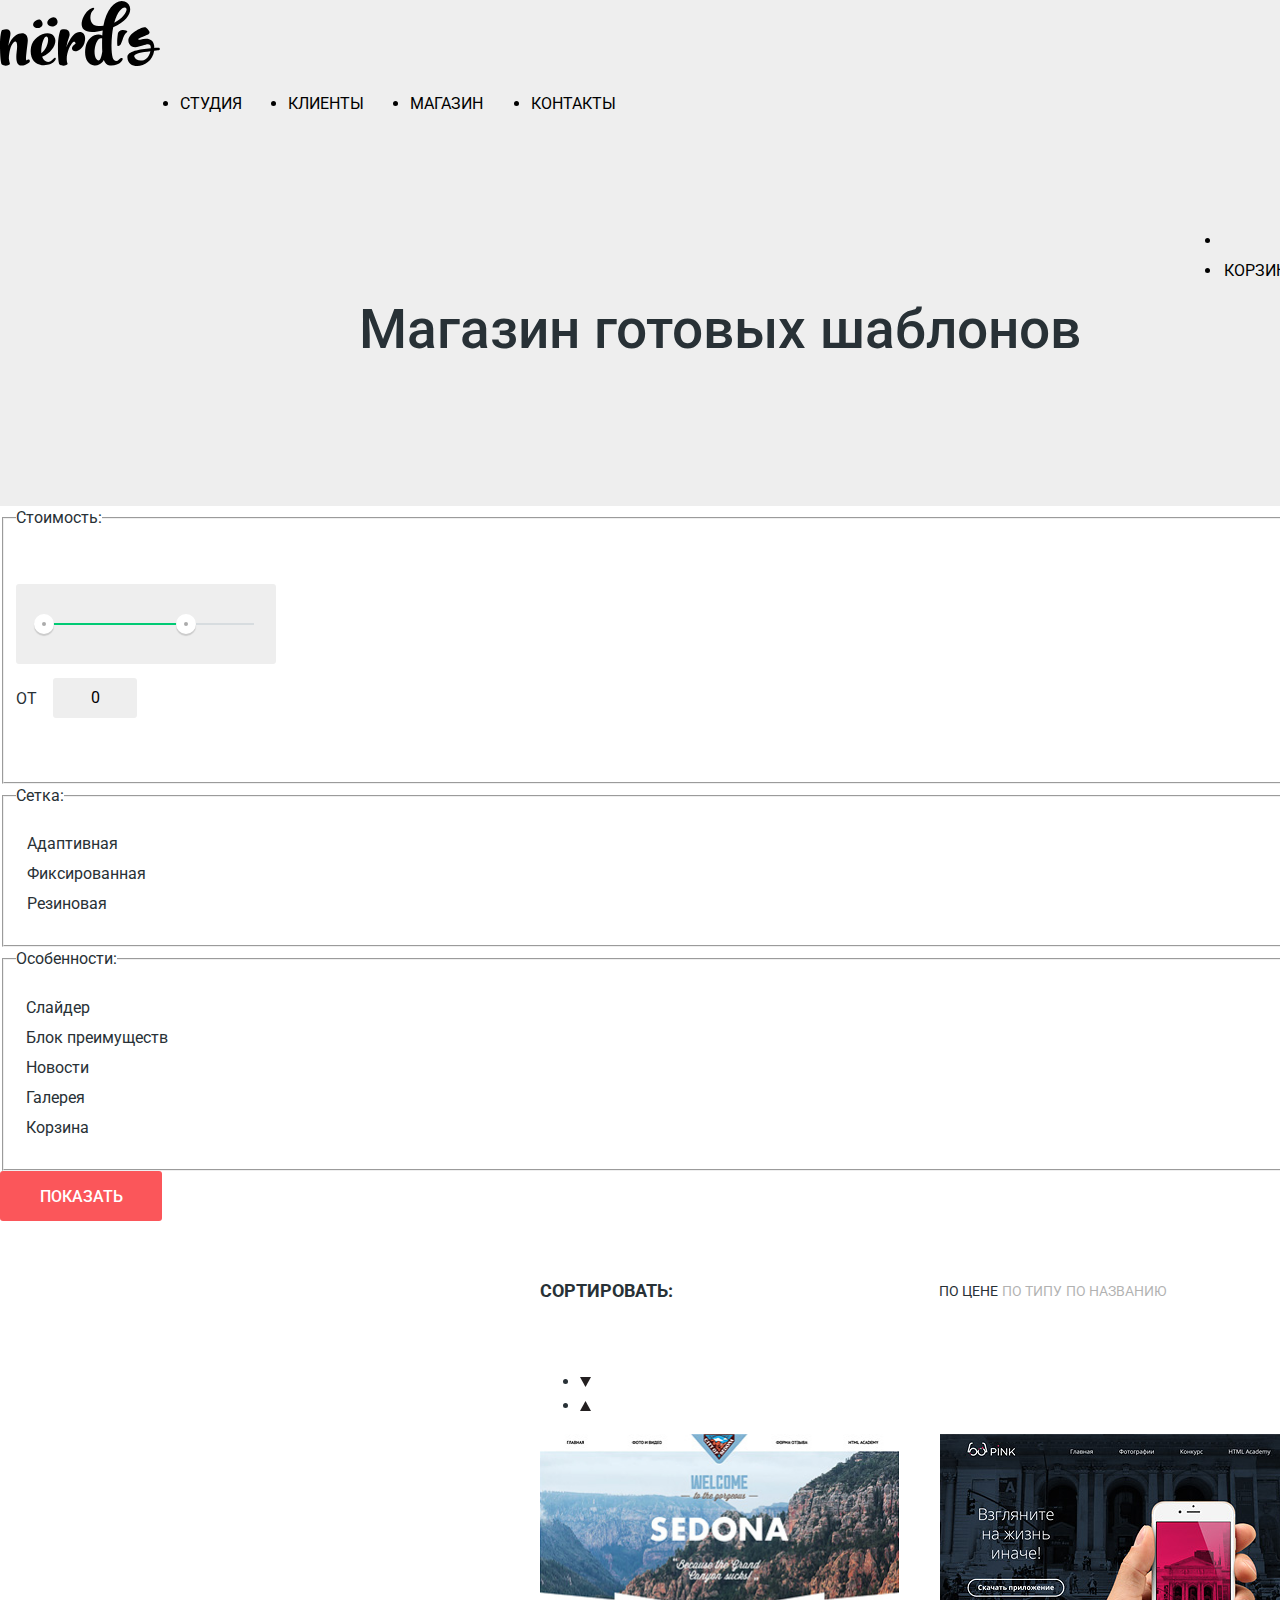
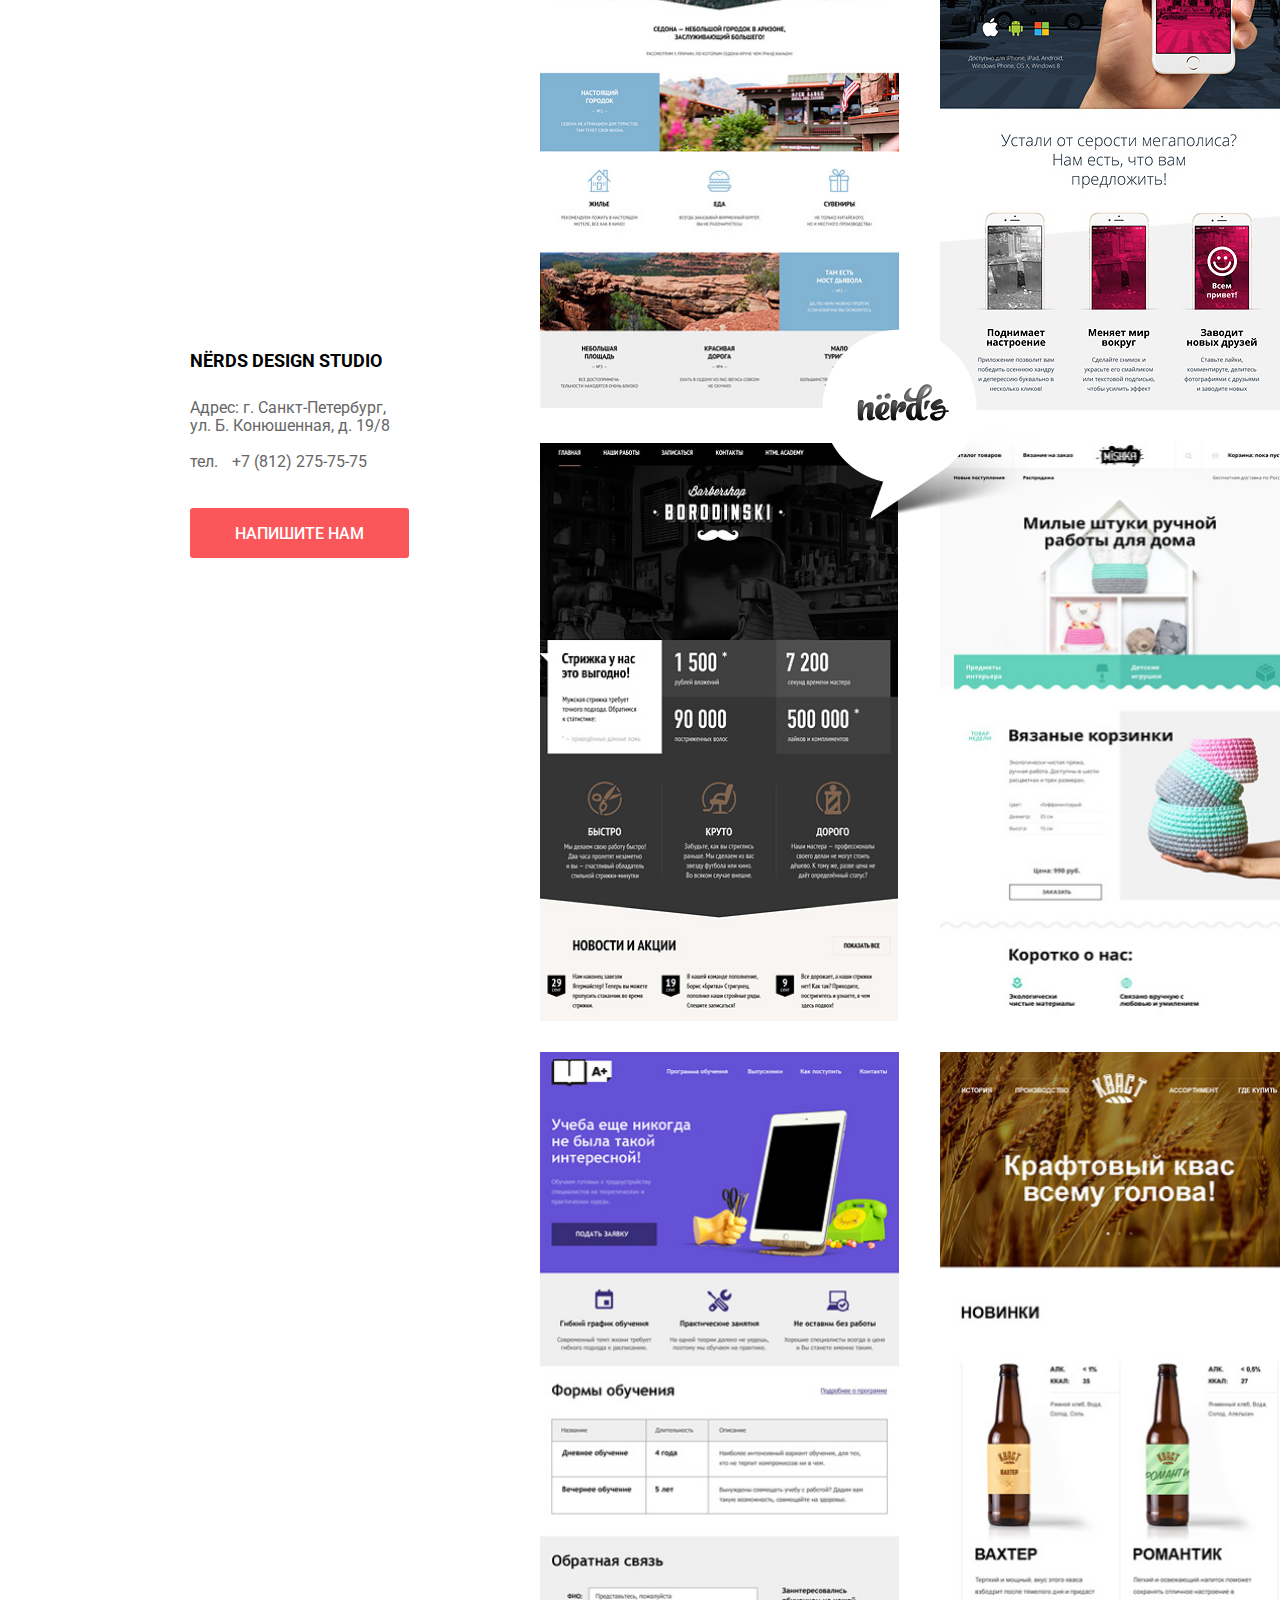
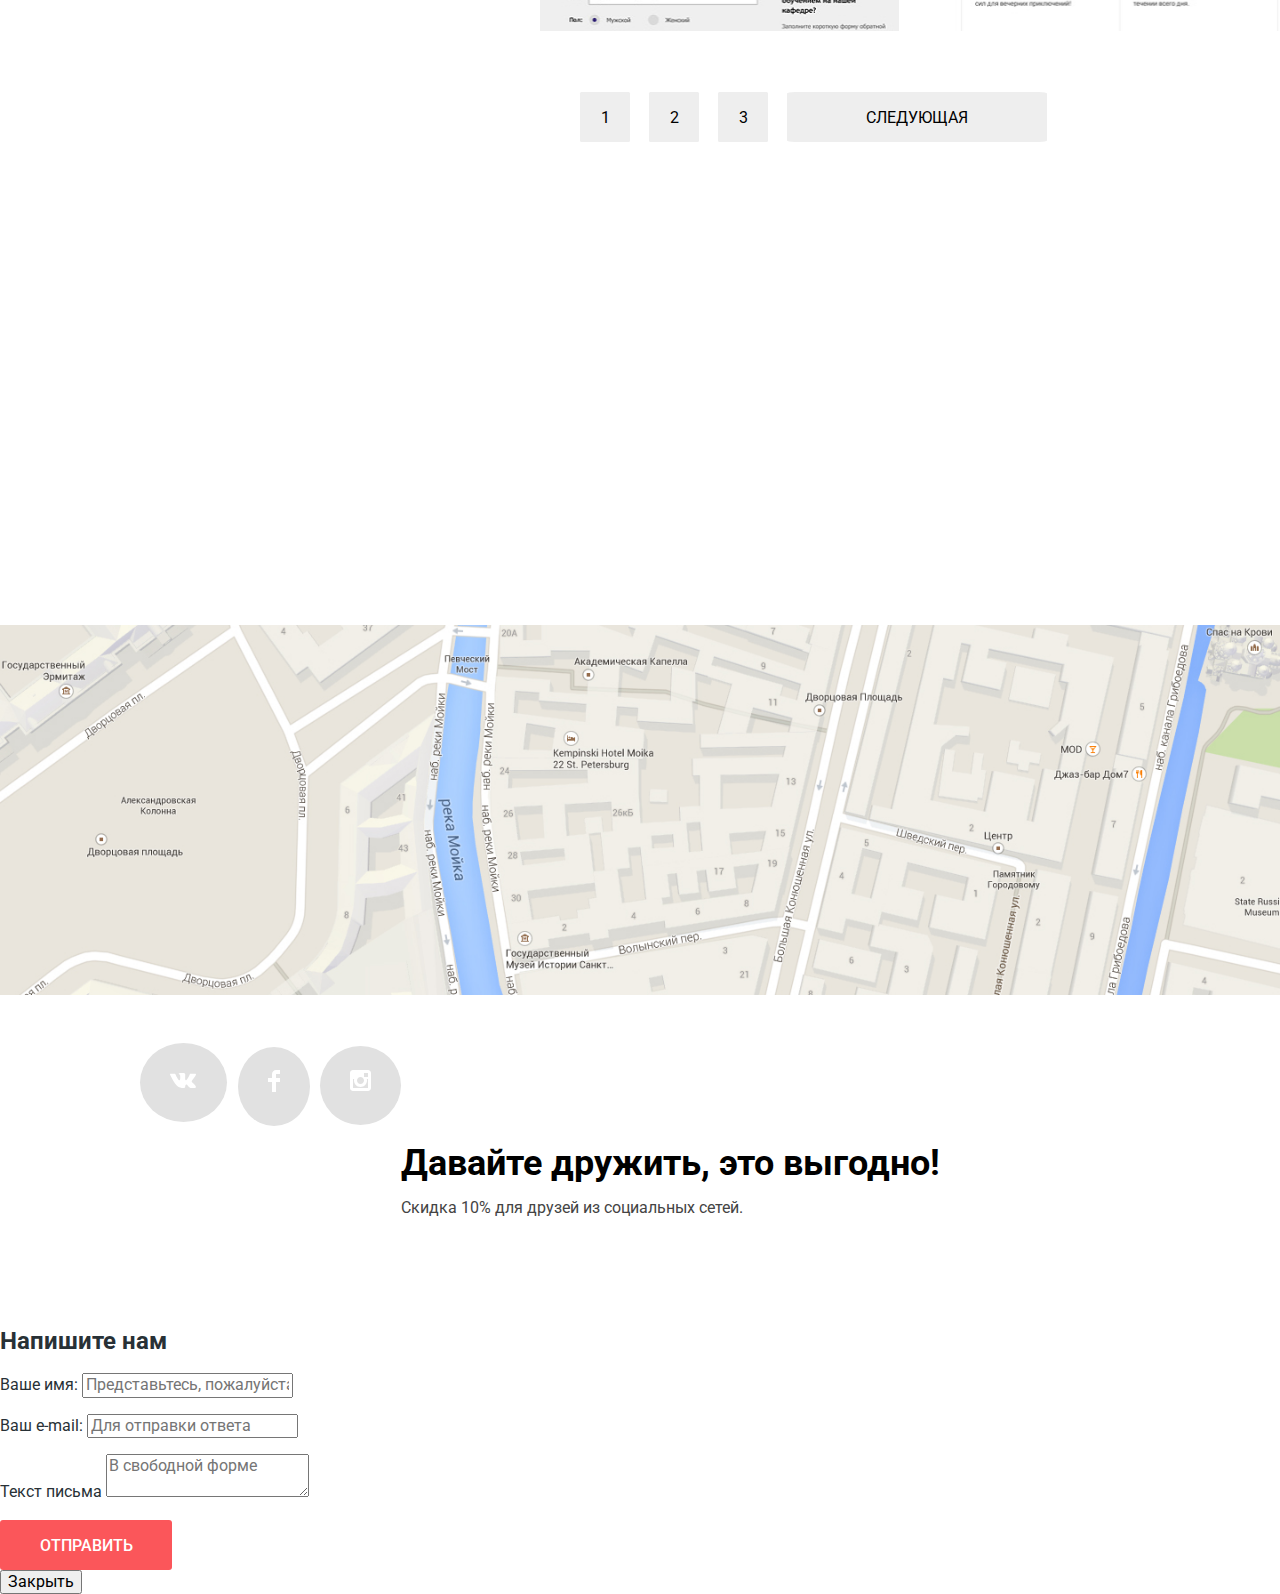
==== commit 985145f6: "Contant and forms" ====
--- a/catalog.html
+++ b/catalog.html
@@ -2,262 +2,307 @@
 <html lang="ru">
 
 <head>
-	<meta charset="utf-8">
-	<title>Nёrds</title>
-	<link href="https://fonts.googleapis.com/css2?family=Roboto:wght@100;300;400;500;700;900&display=swap"
-		rel="stylesheet">
-	<link href="style.css" rel="stylesheet">
+    <meta charset="utf-8">
+    <title>Nёrds</title>
+    <link href="https://fonts.googleapis.com/css2?family=Roboto:wght@100;300;400;500;700;900&display=swap" rel="stylesheet">
+    <link href="style.css" rel="stylesheet">
+    <link href="css/normalize.css" rel="stylesheet">
 </head>
 
-<body class="page-body inner-page">
-	<header class="main-header">
-		<nav class="main-navigation">
-			<a class="main-logo" href="index.html">
-				<img src="img/nerds-logo.svg" width="160" height="65" alt="Логотип дизайн-студии Нёрдс">
-			</a>
-			<div class="main-header-bar">
-				<div class="main-navigation-wrapper">
-					<ul class="site-navigation">
-						<li><a class="site-navigation" href="index.html">Студия</a></li>
-						<li><a class="site-navigation" href="#">Клиенты</a></li>
-						<li><a class="site-navigation" href="#">Магазин</a></li>
-						<li><a class="site-navigation" href="#">Контакты</a></li>
-					</ul>
-				</div>
-				<div class="user-navigation">
-					<a class="basket-link" href="#">Корзина</a>
-				</div>
-			</div>
-		</nav>
-	</header>
-
-	<main class="page-catalog container">
-
-		<div class="catalog-title">
-			<h1>Магазин готовых шаблонов</h1>
-		</div>
-
-		<div class="goods">
-			<h2 class="visually-hidden">Фильтр шаблонов</h2>
-			<form action="#" method="post">
-				<aside class="goods-filters">
-					<div class="filter-worth">
-						<b class="filter-name">Стоимость:</b>
-						<div class="range-controls">
-							<div class="scale">
-								<div class="bar"></div>
-							</div>
-							<div class="toggle toggle-min"></div>
-							<div class="toggle toggle-max"></div>
-						</div>
-						<div class="price-controls">
-							<label for="price-range" class="min-price">от
-								<input name="min-price" id="price-range" type="text" value="0">
-							</label>
-							<label for="price-range" class="max-price">до
-								<input name="max-price" id="price-range" type="text" value="15000">
-							</label>
-						</div>
-					</div>
-					<div class="grid-filter">
-						<b class="filter-name">Сетка:</b>
-						<ul class="grid">
-							<li>
-								<input id="grid-adaptive" type="radio" name="grids" checked>
-								<label for="grid-adaptive">Адаптивная</label>
-							</li>
-							<li>
-								<input id="grid-fixed" type="radio" name="grids">
-								<label for="grid-fixed">Фиксированная</label>
-							</li>
-							<li>
-								<input id="grid-rubber" type="radio" name="grids">
-								<label for="grid-rubber">Резиновая</label>
-							</li>
-						</ul>
-					</div>
-					<div class="features-filter">
-						<b class="filter-name">Особенности:</b>
-						<ul class="feature">
-							<li>
-								<input id="feature-slider" type="checkbox" name="features" checked>
-								<label for="feature-slider">Слайдер</label>
-							</li>
-							<li>
-								<input id="feature-privilege" type="checkbox" name="features">
-								<label for="feature-privilege">Блок преимуществ</label>
-							</li>
-							<li>
-								<input id="feature-news" type="checkbox" name="features" checked>
-								<label for="feature-news">Новости</label>
-							</li>
-							<li>
-								<input id="feature-gallery" type="checkbox" name="features">
-								<label for="feature-gallery">Галерея</label>
-							</li>
-							<li>
-								<input id="feature-cart" type="checkbox" name="features">
-								<label for="feature-cart">Корзина</label>
-							</li>
-						</ul>
-					</div>
-					<button class="button show-button" type="submit">Показать</button>
-				</aside>
-			</form>
-		</div>
-
-		<div class="goods-page">
-			<div class="pages-filters">
-				<p>Cортировать:</p>
-				<ul class="sort">
-					<li class="sort-current">
-						<span>По цене</span>
-					</li>
-					<li><a href="#">По типу</a></li>
-					<li><a href="#">По названию</a></li>
-				</ul>
-			</div>
-
-			<div class="catalog">
-				<h2 class="visually-hidden">Список шаблонов</h2>
-				<ul class="catalog-list">
-					<li class="catalog-item">
-						<img src="img/img-sedona1.png" width="360" height="576" alt="Дизайн-проект города Седона">
-						<div class="catalog-content">
-							<h3>Sedona</h3>
-							<p>Информационный сайт для туристов</p>
-							<a class="button" href="#">9900 ₽</a>
-						</div>
-					</li>
-					<li class="catalog-item">
-						<img src="img/img-pink1.png" width="358" height="576" alt="Дизайн-проект Pink">
-						<div class="catalog-content">
-							<h3>Pink</h3>
-							<p>Сайт весёлого приложения</p>
-							<a class="button" href="#">5900 ₽</a>
-						</div>
-					</li>
-					<li class="catalog-item">
-						<img src="img/img-barbershop1.png" width="364" height="582"
-							alt="Дизайн-проект барбершопа Бородинский">
-						<div class="catalog-content">
-							<h3>Borodinski</h3>
-							<p>Сайт барбершопа Бородинский</p>
-							<a class="button" href="#">6900 ₽</a>
-						</div>
-					</li>
-					<li class="catalog-item">
-						<img src="img/img-mishka1.png" width="362" height="580" alt="Дизайн-проект магазина Мишка">
-						<div class="catalog-content">
-							<h3>Mishka</h3>
-							<p>Сайт ручных штук для дома</p>
-							<a class="button" href="#">8900 ₽</a>
-						</div>
-					</li>
-					<li class="catalog-item">
-						<img src="img/img-aplus1.png" width="364" height="582" alt="Дизайн-проект Aplus">
-						<div class="catalog-content">
-							<h3>Alpus</h3>
-							<p>Сайт интересной учёбы</p>
-							<a class="button" href="#">8900 ₽</a>
-						</div>
-					</li>
-					<li class="catalog-item">
-						<img src="img/img-kvast1.png" width="362" height="580" alt="Дизайн-проект Кваста">
-						<div class="catalog-content">
-							<h3>Кваст</h3>
-							<p>Сайт крафтового кваса</p>
-							<a class="button" href="#">7900 ₽</a>
-						</div>
-					</li>
-				</ul>
-			</div>
-
-			<div class="pagination">
-				<ul class="pagination-list">
-					<li class="current"><a>1</a>
-					</li>
-					<li>
-						<a href="#">2</a>
-					</li>
-					<li>
-						<a href="#">3</a>
-					</li>
-					<li>
-						<a href="#">Следующая</a>
-					</li>
-				</ul>
-			</div>
-		</div>
-	</main>
-
-	<footer class="main-footer">
-
-		<div class="inner-map">
-			<h2 class="visually-hidden">Как нас найти</h2>
-			<iframe
-				src="https://www.google.com/maps/embed?pb=!1m18!1m12!1m3!1d1998.6037872533261!2d30.32085871604709!3d59.93871648187617!2m3!1f0!2f0!3f0!3m2!1i1024!2i768!4f13.1!3m3!1m2!1s0x4696310fca145cc1%3A0x42b32648d8238007!2sBolshaya%20Konyushennaya%20St%2C%2019%2F8%2C%20Sankt-Peterburg%2C%20191186!5e0!3m2!1sen!2sru!4v1599840851358!5m2!1sen!2sru"
-				width="1440" height="416" frameborder="0" style="border:0;" allowfullscreen="" aria-hidden="false"
-				tabindex="0">
-			</iframe>
-
-			<div class="catalog-contacts">
-				<h2 class="visually-hidden">Где мы</h2>
-				<p class="contacts-name">Nërds Design Studio</p>
-				<p class="contacts-address">Адрес: г. Санкт-Петербург, <br> ул. Б. Конюшенная, д. 19/8<br>
-					<br> тел. <a class="contacts-phone" href="tel:+78122757575">+7 (812) 275-75-75</a>
-				</p>
-				<a href="#" class="button write-us-button">Напишите нам</a>
-			</div>
-			<div class="Nerds-logo-catalog">
-				<img src="img/map-marker.png" width="231" height="190" alt="Логотип дизайн-студии Нёрдс">
-			</div>
-		</div>
-
-		<div class="footer-connect container">
-			<div class="footer-social">
-				<ul class="footer-social-list">
-					<li>
-						<a class="button social-button" href="#">
-							<span class="visually-hidden">Вконтакте</span>
-							<svg width="27" height="15" viewBox="0 0 27 15" fill="none"
-								xmlns="http://www.w3.org/2000/svg">
+<body class="inner-page-body">
+    <header class="main-header">
+        <div class="main-header-bar container">
+            <a class="inner-logo" href="index.html">
+                <img src="img/nerds-logo.svg" width="160" height="65" alt="Логотип дизайн-студии Нёрдс">
+            </a>
+            <nav class="main-navigation">
+                <ul class="site-navigation">
+                    <li><a href="index.html">Студия</a></li>
+                    <li><a href="#">Клиенты</a></li>
+                    <li><a href="#" class="nav-current">Магазин
+                    </a></li>
+                    <li><a href="#">Контакты</a></li>
+                </ul>
+                <ul class="user-navigation">
+                    <li>
+                        <a class="cart-link" href="#">
+                            <svg width="15" height="15" viewBox="0 0 15 15" fill="none" xmlns="http://www.w3.org/2000/svg">
+								<path d="M4.5 15C5.32843 15 6 14.3284 6 13.5C6 12.6716 5.32843 12 4.5 12C3.67157 12 3 12.6716 3 13.5C3 14.3284 3.67157 15 4.5 15Z" fill="#A6A6A6"/>
+								<path d="M12.5 15C13.3284 15 14 14.3284 14 13.5C14 12.6716 13.3284 12 12.5 12C11.6716 12 11 12.6716 11 13.5C11 14.3284 11.6716 15 12.5 15Z" fill="#A6A6A6"/>
+								<path d="M15 2H4.07L3.648 0H0V2H2.031L4.016 11H15V9H9.441L15 6.951V2Z" fill="#A6A6A6"/>
+							</svg>
+                        </a>
+                    </li>
+                    <li>
+                        <a class="basket-link" href="#">Корзина </a>
+                    </li>
+                </ul>
+            </nav>
+        </div>
+    </header>
+
+    <main class="page-catalog">
+        <div class="catalog-title">
+            <h1>Магазин готовых шаблонов</h1>
+        </div>
+        <div class="catalog-page container">
+            <h2 class="visually-hidden">Фильтр шаблонов</h2>
+            <form class="filter-form" method="GET" action="https://echo.htmlacademy.ru" target="_blank">
+                <fieldset class="filter-option">
+                    <legend>Стоимость:</legend>
+                    <div class="filter-worth">
+                        <div class="range-controls">
+                            <div class="scale">
+                                <div class="bar"></div>
+                            </div>
+                            <div class="toggle toggle-min"></div>
+                            <div class="toggle toggle-max"></div>
+                        </div>
+                        <div class="price-controls">
+                            <label for="price-range" class="min-price">
+                                от <input name="min-price" id="price-range" type="text" value="0">
+                            </label>
+                            <label for="price-range" class="max-price">
+                                до <input name="max-price" id="price-range" type="text" value="15&nbsp;000">
+                            </label>
+                        </div>
+                    </div>
+                </fieldset>
+                <div class="grid-filter">
+                    <fieldset class="filter-option">
+                        <legend>Сетка:</legend>
+                        <ul class="grid">
+                            <li class="filter-option filter-radio">
+                                <input class="visually-hidden filter-input-radio" id="grid-adaptive" type="radio" name="grid" checked>
+                                <label for="grid-adaptive">Адаптивная</label>
+                            </li>
+                            <li class="filter-option filter-radio">
+                                <input class="visually-hidden filter-input-radio" id="grid-fixed" type="radio" name="grid">
+                                <label for="grid-fixed">Фиксированная</label>
+                            </li>
+                            <li class="filter-option filter-radio">
+                                <input class="visually-hidden filter-input-radio" id="grid-rubber" type="radio" name="grid">
+                                <label for="grid-rubber">Резиновая</label>
+                            </li>
+                        </ul>
+                    </fieldset>
+                </div>
+                <div class="features-filter">
+                    <fieldset class="filter-option">
+                        <legend>Особенности:</legend>
+                        <ul class="feature">
+                            <li class="filter-option filter-checkbox">
+                                <input class="visually-hidden filter-input-checkbox" id="feature-slider" type="checkbox" name="slider" checked>
+                                <label for="feature-slider">Слайдер</label>
+                            </li>
+                            <li class="filter-option filter-checkbox">
+                                <input class="visually-hidden filter-input-checkbox" id="feature-privilege" type="checkbox" name="privileges">
+                                <label for="feature-privilege">Блок преимуществ</label>
+                            </li>
+                            <li class="filter-option filter-checkbox">
+                                <input class="visually-hidden filter-input-checkbox" id="feature-news" type="checkbox" name="news" checked>
+                                <label for="feature-news">Новости</label>
+                            </li>
+                            <li class="filter-option filter-checkbox">
+                                <input class="visually-hidden filter-input-checkbox" id="feature-gallery" type="checkbox" name="gallery">
+                                <label for="feature-gallery">Галерея</label>
+                            </li>
+                            <li class="filter-option filter-checkbox">
+                                <input class="visually-hidden filter-input-checkbox" id="feature-cart" type="checkbox" name="cart">
+                                <label for="feature-cart">Корзина</label>
+                            </li>
+                        </ul>
+                    </fieldset>
+                </div>
+                <button class="button show-button" type="submit" aria-label="Показать">Показать</button>
+            </form>
+
+            <div class="goods-page">
+                <div class="pages-filters">
+                    <p>Cортировать:</p>
+                    <ul class="sort">
+                        <li class="sort-current">
+                            <span>По цене</span>
+                        </li>
+                        <li><a href="#">По типу</a></li>
+                        <li><a href="#">По названию</a></li>
+                    </ul>
+                    <ul class="sort-control-list">
+                        <li class="sort-control-current">
+                            <a href="#" class="sort-control-down">
+                                <span class="visually-hidden">Кнопка вниз</span>
+                                <svg width="11" height="10" viewBox="0 0 11 10" fill="none" xmlns="http://www.w3.org/2000/svg">
+                                    <path d="M5.5 10L0 0H11" fill="#231F20"/>
+                                </svg>
+                            </a>
+                        </li>
+                        <li>
+                            <a href="#" class="sort-control-up">
+                                <span class="visually-hidden">Кнопка вверх</span>
+                                <svg width="11" height="10" viewBox="0 0 11 10" fill="none" xmlns="http://www.w3.org/2000/svg">
+                                    <path d="M5.5 0L0 10H11L5.5 0Z" fill="#231F20"/>
+                                </svg>
+                            </a>
+                        </li>
+                    </ul>
+                </div>
+
+                <section class="catalog">
+                    <h2 class="visually-hidden">Список шаблонов</h2>
+                    <ul class="catalog-list">
+                        <li class="catalog-item">
+                            <img src="img/img-sedona1.png" width="359" height="578">
+                            <div class="catalog-content">
+                                <a href="#" class="catalog-content-link">Sedona</a>
+                                <p>Информационный сайт для туристов</p>
+                                <a class="button price-button" href="#">9&nbsp;900 ₽</a>
+                            </div>
+                        </li>
+                        <li class="catalog-item">
+                            <img src="img/img-pink1.png" width="358" height="578">
+                            <div class="catalog-content">
+                                <a href="#" class="catalog-content-link">Pink App</a>
+                                <p>Сайт весёлого приложения</p>
+                                <a class="button price-button" href="#">5&nbsp;900 ₽</a>
+                            </div>
+                        </li>
+                        <li class="catalog-item">
+                            <img src="img/img-barbershop1.png" width="358" height="578">
+                            <div class="catalog-content">
+                                <a href="#" class="catalog-content-link">Borodinski</a>
+                                <p>Сайт барбершопа Бородинский</p>
+                                <a class="button price-button" href="#">6&nbsp;900 ₽</a>
+                            </div>
+                        </li>
+                        <li class="catalog-item">
+                            <img src="img/img-mishka1.png" width="359" height="578">
+                            <div class="catalog-content">
+                                <a href="#" class="catalog-content-link">Mishka</a>
+                                <p>Сайт ручных штук для дома</p>
+                                <a class="button price-button" href="#">8&nbsp;900 ₽</a>
+                            </div>
+                        </li>
+                        <li class="catalog-item">
+                            <img src="img/img-aplus1.png" width="359" height="578">
+                            <div class="catalog-content">
+                                <a href="#" class="catalog-content-link">Alpus</a>
+                                <p>Сайт интересной учёбы</p>
+                                <a class="button price-button" href="#">8&nbsp;900 ₽</a>
+                            </div>
+                        </li>
+                        <li class="catalog-item">
+                            <img src="img/img-kvast1.png" width="359" height="578">
+                            <div class="catalog-content">
+                                <a href="#" class="catalog-content-link">Кваст</a>
+                                <p>Сайт крафтового кваса</p>
+                                <a class="button price-button" href="#">7&nbsp;900 ₽</a>
+                            </div>
+                        </li>
+
+                    </ul>
+                </section>
+
+                <div class="pagination">
+                    <ul class="pagination-list">
+                        <li class="pagination-item pagination-item-current"><a>1</a>
+                        </li>
+                        <li class="pagination-item">
+                            <a href="#">2</a>
+                        </li>
+                        <li class="pagination-item">
+                            <a href="#">3</a>
+                        </li>
+                        <li class="pagination-item">
+                            <a href="#">Следующая</a>
+                        </li>
+                    </ul>
+                </div>
+            </div>
+        </div>
+    </main>
+
+    <footer class="main-footer">
+
+        <div class="modal modal-map">
+            <h2 class="visually-hidden">Как нас найти</h2>
+            <iframe src="https://www.google.com/maps/embed?pb=!1m18!1m12!1m3!1d1998.6037872533261!2d30.32085871604709!3d59.93871648187617!2m3!1f0!2f0!3f0!3m2!1i1024!2i768!4f13.1!3m3!1m2!1s0x4696310fca145cc1%3A0x42b32648d8238007!2sBolshaya%20Konyushennaya%20St%2C%2019%2F8%2C%20Sankt-Peterburg%2C%20191186!5e0!3m2!1sen!2sru!4v1599840851358!5m2!1sen!2sru"
+                width="1440" height="416" frameborder="0" style="border:0;" allowfullscreen title="Офис компании по адресу ул. Большая Конюшеная 19/8, Санкт-Петербург" aria-hidden="false" tabindex="0">
+            </iframe>
+            <img src="img/map.png" width="1440" height="416" alt="Санкт-Петербург, Большая Конюшенная, 19/8">
+            <div class="contacts-card-container">
+                <div class="contacts">
+                    <h2 class="visually-hidden">Где мы</h2>
+                    <p class="contacts-name">Nërds Design Studio</p>
+                    <p class="contacts-address">Адрес: г. Санкт-Петербург, <br> ул. Б. Конюшенная, д. 19/8<br>
+                        <br> тел. <a class="contacts-phone" href="tel:+78122757575">+7 (812) 275-75-75</a>
+                    </p>
+                    <a href="#" class="button write-us-button">Напишите нам</a>
+                </div>
+                <div class="Nerds-logo">
+                    <img src="img/map-marker.png" width="231" height="190" alt="Логотип дизайн-студии Нёрдс">
+                </div>
+            </div>
+        </div>
+
+        <section class="footer-connect container">
+            <div class="footer-social">
+                <ul class="footer-social-list">
+                    <li>
+                        <a class="button social-button" href="#">
+                            <svg role="img" aria-label="Логотип Вконтакте" width="27" height="15" viewBox="0 0 27 15" fill="none" xmlns="http://www.w3.org/2000/svg">
 								<path
 									d="M16.138 11.51C17.094 11.201 18.318 13.55 19.621 14.449C20.599 15.13 21.348 14.983 21.348 14.983L24.821 14.933C24.821 14.933 26.636 14.821 25.778 13.379C25.707 13.259 25.275 12.31 23.193 10.357C21.016 8.31404 21.311 8.64504 23.932 5.11304C25.529 2.96004 26.168 1.64504 25.968 1.08504C25.776 0.546037 24.603 0.686037 24.603 0.686037L20.69 0.713037C20.309 0.714037 19.986 0.832037 19.839 1.22804C19.836 1.23204 19.218 2.89404 18.394 4.30704C16.653 7.29604 15.958 7.45504 15.67 7.26804C15.009 6.83504 15.176 5.53104 15.176 4.60404C15.176 1.70704 15.608 0.499037 14.33 0.187037C13.903 0.0830374 13.591 0.0150374 12.502 0.00503741C11.11 -0.0159626 9.92797 0.00503743 9.25797 0.334037C8.81297 0.557037 8.47197 1.04604 8.67897 1.07404C8.93897 1.10904 9.52197 1.23404 9.83397 1.66004C10.235 2.21204 10.223 3.44904 10.223 3.44904C10.223 3.44904 10.452 6.86004 9.68297 7.28304C9.15497 7.57304 8.43297 6.98104 6.87997 4.26704C6.08697 2.87904 5.48797 1.34504 5.48797 1.34504C5.48797 1.34504 5.37197 1.06004 5.16197 0.904037C4.91197 0.719037 4.56197 0.660037 4.56197 0.660037L0.84797 0.684037C0.84797 0.684037 0.28997 0.700037 0.0849697 0.946037C-0.0970303 1.16404 0.0699697 1.61404 0.0699697 1.61404C0.0699697 1.61404 2.97897 8.49504 6.27297 11.961C9.29297 15.143 12.725 14.932 12.725 14.932H14.28C14.28 14.932 14.749 14.878 14.989 14.62C15.213 14.38 15.203 13.929 15.203 13.929C15.203 13.929 15.172 11.82 16.138 11.51Z"
 									fill="white" />
 							</svg>
-						</a>
-					</li>
-					<li>
-						<a class="button social-button" href="#">
-							<span class="visually-hidden">Фейсбук</span>
-							<svg width="12" height="22" viewBox="0 0 12 22" fill="none"
-								xmlns="http://www.w3.org/2000/svg">
+                        </a>
+                    </li>
+                    <li>
+                        <a class="button social-button" href="#">
+                            <svg role="img" aria-label="Логотип Фейсбук" width="12" height="22" viewBox="0 0 12 22" fill="none" xmlns="http://www.w3.org/2000/svg">
 								<path d="M12 4V0H8C5.79086 0 4 1.79086 4 4V8H0V12H4V22H8V12H12V8H8V4H12Z"
 									fill="white" />
 							</svg>
-						</a>
-					</li>
-					<li>
-						<a class="button social-button" href="#">
-							<span class="visually-hidden">Инстаграм</span>
-							<svg width="21" height="21" viewBox="0 0 21 21" fill="none"
-								xmlns="http://www.w3.org/2000/svg">
+                        </a>
+                    </li>
+                    <li>
+                        <a class="button social-button" href="#">
+                            <svg role="img" aria-label="Логотип Инстаграм" width="21" height="21" viewBox="0 0 21 21" fill="none" xmlns="http://www.w3.org/2000/svg">
 								<path fill-rule="evenodd" clip-rule="evenodd"
 									d="M3 0H18C19.65 0 21 1.35 21 3V18C21 19.65 19.65 21 18 21H3C1.35 21 0 19.65 0 18V3C0 1.35 1.35 0 3 0ZM14 10.5C14 8.57 12.43 7 10.5 7C8.57 7 7 8.57 7 10.5C7 12.43 8.57 14 10.5 14C12.43 14 14 12.43 14 10.5ZM3 18V9H4.181C4.0626 9.49127 4.00186 9.99467 4 10.5C4 14.0899 6.91015 17 10.5 17C14.0899 17 17 14.0899 17 10.5C16.9986 9.99464 16.9379 9.49118 16.819 9H18V18H3ZM14 7H18V3H14V7Z"
 									fill="white" />
 							</svg>
-						</a>
-					</li>
-				</ul>
-			</div>
-			<div class="footer-friendship">
-				<h2>Давайте дружить, это выгодно!</h2>
-				<p>Скидка 10% для друзей из социальных сетей.</p>
-			</div>
-		</div>
-	</footer>
-
+                        </a>
+                    </li>
+                </ul>
+                <div class="footer-friendship">
+                    <h2>Давайте дружить, это выгодно!</h2>
+                    <p>Скидка 10% для друзей из социальных сетей.</p>
+                </div>
+            </div>
+        </section>
+    </footer>
+
+    <section class="modal modal-contact">
+        <h2>Напишите нам</h2>
+        <form class="contact-form" action="https://echo.htmlacademy.ru" method="POST">
+            <div class="contact-form-container">
+                <p>
+                    <label for="contact-form-name">Ваше имя:</label>
+                    <input id="contact-form-name" type="text" name="contact-form-name" placeholder="Представьтесь, пожалуйста">
+                </p>
+                <p>
+                    <label for="contact-form-email">Ваш e-mail:</label>
+                    <input id="contact-form-email" type="email" name="contact-form-email" placeholder="Для отправки ответа">
+                </p>
+                <p>
+                    <label for="contact-form-message">Текст письма</label>
+                    <textarea id="contact-form-message" name="contact-form-message" placeholder="В свободной форме"></textarea>
+                </p>
+            </div>
+            <button class="button button-send" type="submit">Отправить</button>
+        </form>
+        <button class="modal-close" type="button" aria-label="Закрыть">Закрыть</button>
+    </section>
 </body>
 
 </html>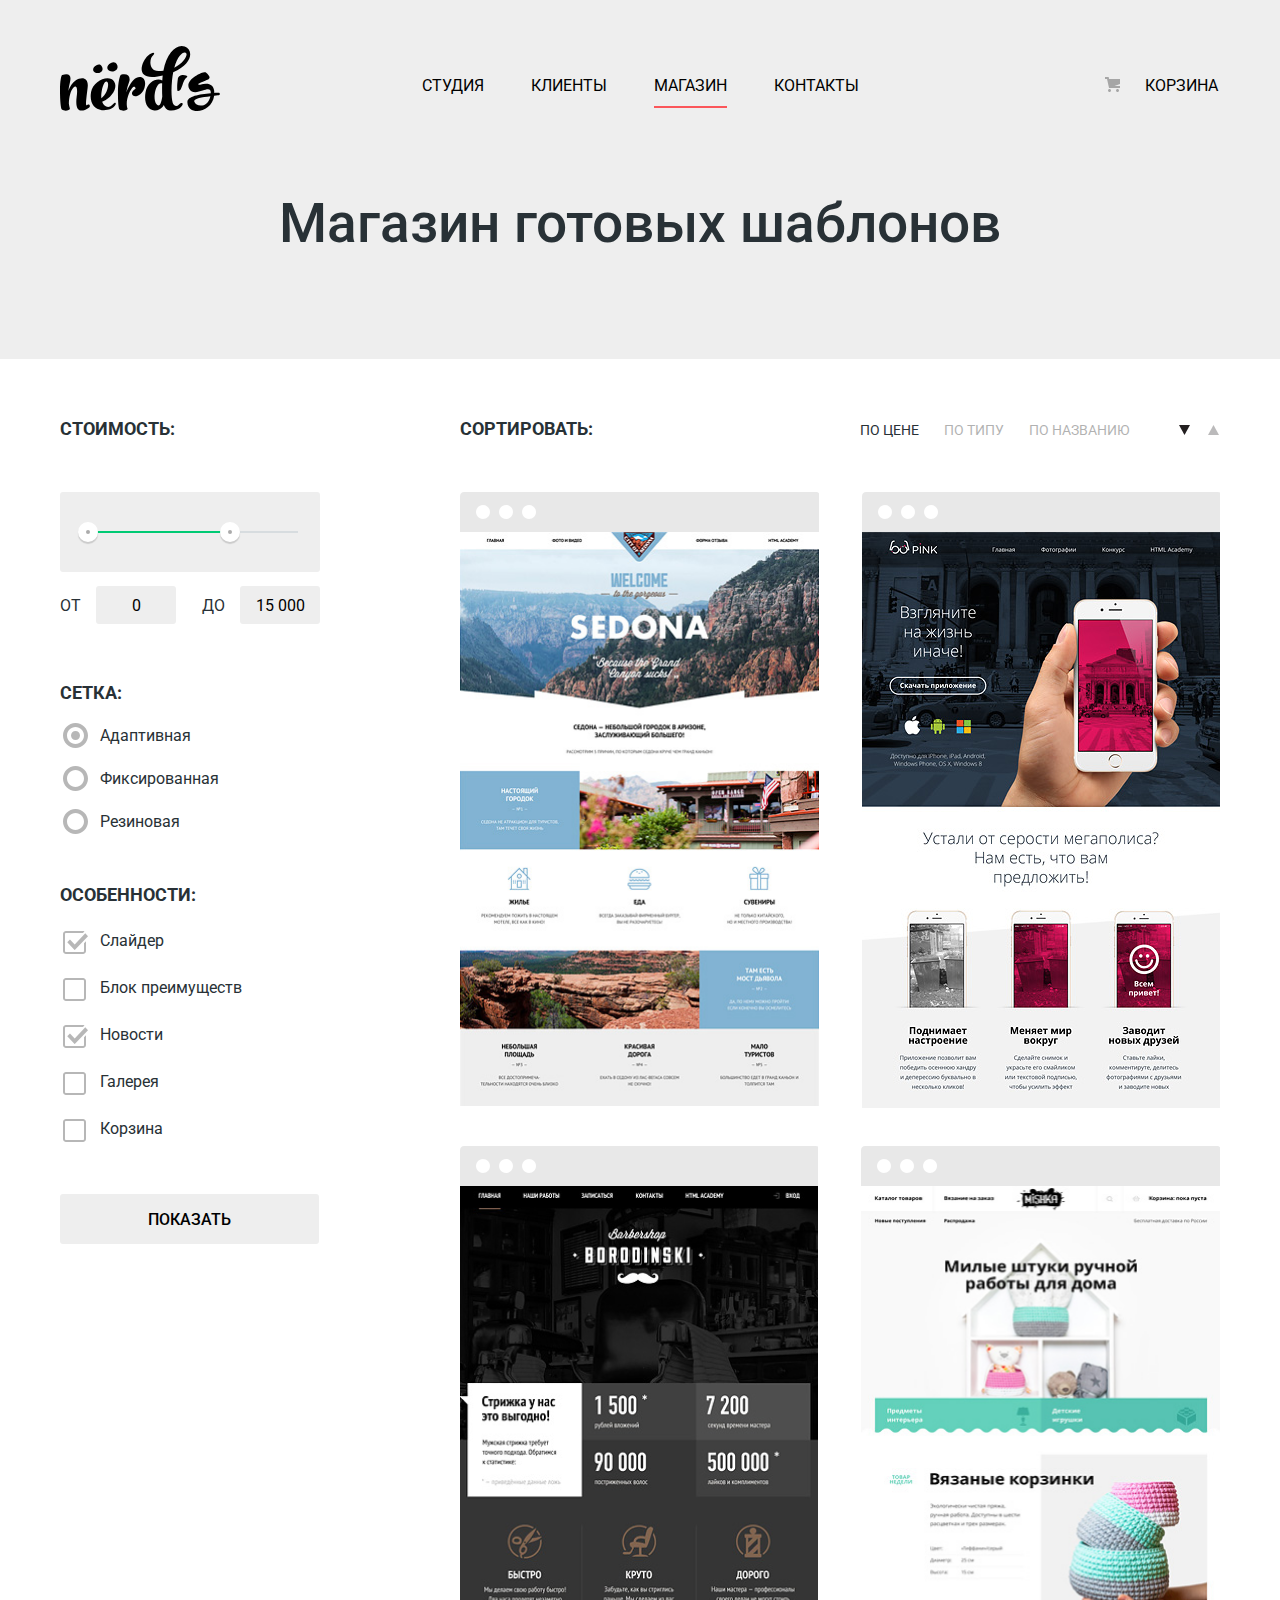
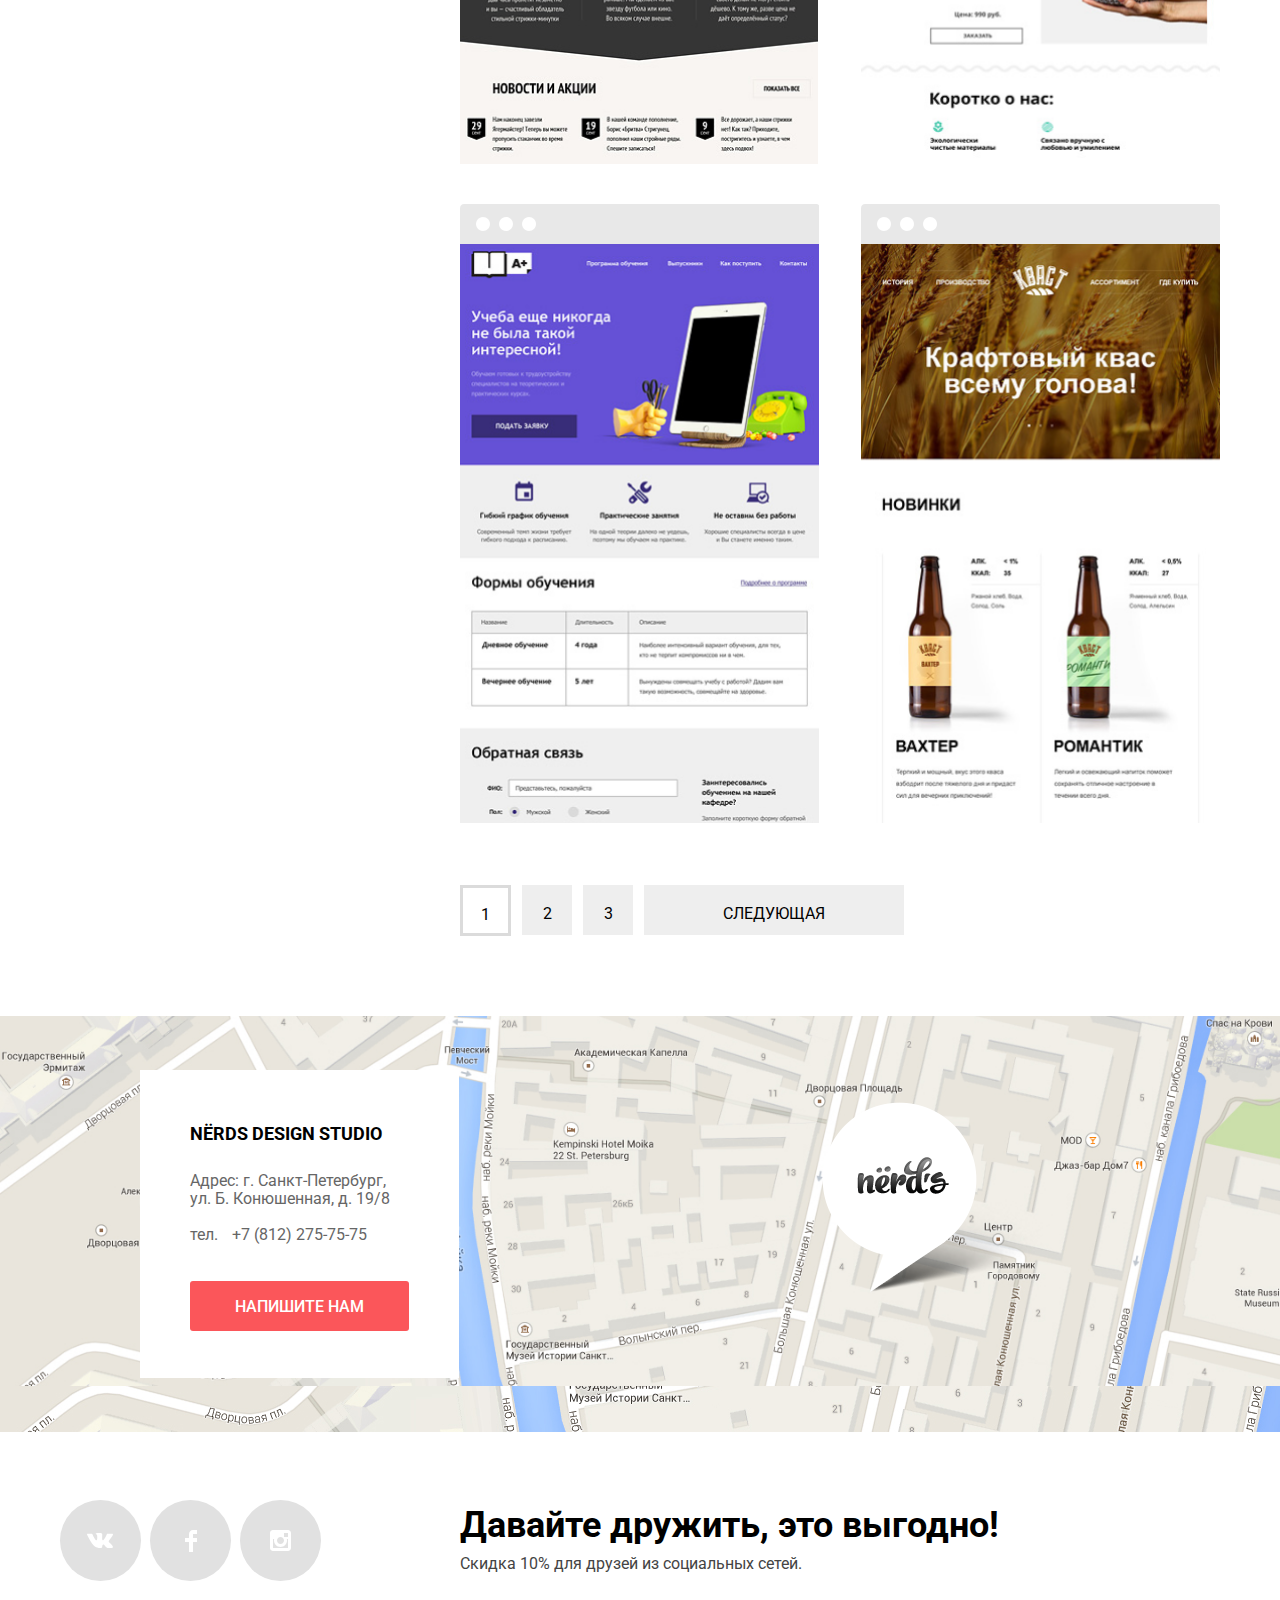
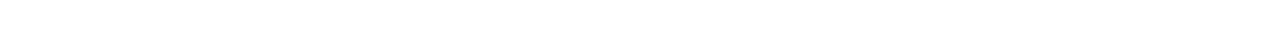
==== commit 98ef5c86: "New changes" ====
--- a/catalog.html
+++ b/catalog.html
@@ -9,7 +9,7 @@
     <link href="css/normalize.css" rel="stylesheet">
 </head>
 
-<body class="inner-page-body">
+<body class="inner-page-body page-body">
     <header class="main-header">
         <div class="main-header-bar container">
             <a class="inner-logo" href="index.html">
@@ -23,20 +23,9 @@
                     </a></li>
                     <li><a href="#">Контакты</a></li>
                 </ul>
-                <ul class="user-navigation">
-                    <li>
-                        <a class="cart-link" href="#">
-                            <svg width="15" height="15" viewBox="0 0 15 15" fill="none" xmlns="http://www.w3.org/2000/svg">
-								<path d="M4.5 15C5.32843 15 6 14.3284 6 13.5C6 12.6716 5.32843 12 4.5 12C3.67157 12 3 12.6716 3 13.5C3 14.3284 3.67157 15 4.5 15Z" fill="#A6A6A6"/>
-								<path d="M12.5 15C13.3284 15 14 14.3284 14 13.5C14 12.6716 13.3284 12 12.5 12C11.6716 12 11 12.6716 11 13.5C11 14.3284 11.6716 15 12.5 15Z" fill="#A6A6A6"/>
-								<path d="M15 2H4.07L3.648 0H0V2H2.031L4.016 11H15V9H9.441L15 6.951V2Z" fill="#A6A6A6"/>
-							</svg>
-                        </a>
-                    </li>
-                    <li>
-                        <a class="basket-link" href="#">Корзина </a>
-                    </li>
-                </ul>
+                <div class="user-navigation">
+                    <a class="basket-link" href="#">Корзина </a>
+                </div>
             </nav>
         </div>
     </header>
@@ -63,7 +52,7 @@
                                 от <input name="min-price" id="price-range" type="text" value="0">
                             </label>
                             <label for="price-range" class="max-price">
-                                до <input name="max-price" id="price-range" type="text" value="15&nbsp;000">
+                                до <input name="max-price" id="price-range-2" type="text" value="15&nbsp;000">
                             </label>
                         </div>
                     </div>
@@ -151,7 +140,7 @@
                     <h2 class="visually-hidden">Список шаблонов</h2>
                     <ul class="catalog-list">
                         <li class="catalog-item">
-                            <img src="img/img-sedona1.png" width="359" height="578">
+                            <img src="img/img-sedona1.png" width="359" height="578" alt="Обложка сайта Sedona">
                             <div class="catalog-content">
                                 <a href="#" class="catalog-content-link">Sedona</a>
                                 <p>Информационный сайт для туристов</p>
@@ -159,7 +148,7 @@
                             </div>
                         </li>
                         <li class="catalog-item">
-                            <img src="img/img-pink1.png" width="358" height="578">
+                            <img src="img/img-pink1.png" width="358" height="578" alt="Обложка сайта Pink App">
                             <div class="catalog-content">
                                 <a href="#" class="catalog-content-link">Pink App</a>
                                 <p>Сайт весёлого приложения</p>
@@ -167,7 +156,7 @@
                             </div>
                         </li>
                         <li class="catalog-item">
-                            <img src="img/img-barbershop1.png" width="358" height="578">
+                            <img src="img/img-barbershop1.png" width="358" height="578" alt="Обложка сайта Barbershop Borodinski">
                             <div class="catalog-content">
                                 <a href="#" class="catalog-content-link">Borodinski</a>
                                 <p>Сайт барбершопа Бородинский</p>
@@ -175,7 +164,7 @@
                             </div>
                         </li>
                         <li class="catalog-item">
-                            <img src="img/img-mishka1.png" width="359" height="578">
+                            <img src="img/img-mishka1.png" width="359" height="578" alt="Обложка сайта Mishka">
                             <div class="catalog-content">
                                 <a href="#" class="catalog-content-link">Mishka</a>
                                 <p>Сайт ручных штук для дома</p>
@@ -183,7 +172,7 @@
                             </div>
                         </li>
                         <li class="catalog-item">
-                            <img src="img/img-aplus1.png" width="359" height="578">
+                            <img src="img/img-aplus1.png" width="359" height="578" alt="Обложка сайта Alpus">
                             <div class="catalog-content">
                                 <a href="#" class="catalog-content-link">Alpus</a>
                                 <p>Сайт интересной учёбы</p>
@@ -191,7 +180,7 @@
                             </div>
                         </li>
                         <li class="catalog-item">
-                            <img src="img/img-kvast1.png" width="359" height="578">
+                            <img src="img/img-kvast1.png" width="359" height="578" alt="Обложка сайта Кваст">
                             <div class="catalog-content">
                                 <a href="#" class="catalog-content-link">Кваст</a>
                                 <p>Сайт крафтового кваса</p>
@@ -223,24 +212,22 @@
 
     <footer class="main-footer">
 
-        <div class="modal modal-map">
+        <div class="modal map">
             <h2 class="visually-hidden">Как нас найти</h2>
             <iframe src="https://www.google.com/maps/embed?pb=!1m18!1m12!1m3!1d1998.6037872533261!2d30.32085871604709!3d59.93871648187617!2m3!1f0!2f0!3f0!3m2!1i1024!2i768!4f13.1!3m3!1m2!1s0x4696310fca145cc1%3A0x42b32648d8238007!2sBolshaya%20Konyushennaya%20St%2C%2019%2F8%2C%20Sankt-Peterburg%2C%20191186!5e0!3m2!1sen!2sru!4v1599840851358!5m2!1sen!2sru"
-                width="1440" height="416" frameborder="0" style="border:0;" allowfullscreen title="Офис компании по адресу ул. Большая Конюшеная 19/8, Санкт-Петербург" aria-hidden="false" tabindex="0">
+                width="1440" height="416" style="border:0;" allowfullscreen title="Офис компании по адресу ул. Большая Конюшеная 19/8, Санкт-Петербург" aria-hidden="false" tabindex="0">
             </iframe>
             <img src="img/map.png" width="1440" height="416" alt="Санкт-Петербург, Большая Конюшенная, 19/8">
-            <div class="contacts-card-container">
-                <div class="contacts">
-                    <h2 class="visually-hidden">Где мы</h2>
-                    <p class="contacts-name">Nërds Design Studio</p>
-                    <p class="contacts-address">Адрес: г. Санкт-Петербург, <br> ул. Б. Конюшенная, д. 19/8<br>
-                        <br> тел. <a class="contacts-phone" href="tel:+78122757575">+7 (812) 275-75-75</a>
-                    </p>
-                    <a href="#" class="button write-us-button">Напишите нам</a>
-                </div>
-                <div class="Nerds-logo">
-                    <img src="img/map-marker.png" width="231" height="190" alt="Логотип дизайн-студии Нёрдс">
-                </div>
+            <div class="contacts">
+                <h2 class="visually-hidden">Где мы</h2>
+                <p class="contacts-name">Nërds Design Studio</p>
+                <p class="contacts-address">Адрес: г. Санкт-Петербург, <br> ул. Б. Конюшенная, д. 19/8<br>
+                    <br> тел. <a class="contacts-phone" href="tel:+78122757575">+7 (812) 275-75-75</a>
+                </p>
+                <a href="#" class="button write-us-button">Напишите нам</a>
+            </div>
+            <div class="Nerds-logo">
+                <img src="img/map-marker.png" width="231" height="190" alt="Логотип дизайн-студии Нёрдс">
             </div>
         </div>
 
--- a/style.css
+++ b/style.css
@@ -1,37 +1,40 @@
 /* Variables */
 
 :root {
-  --basic-black: #000000;
-  --bright-red: #FB565A;
-  --red: #E74246;
-  --moderate-ted: #D7373B;
-  --vivid-green: #00CA74;
-  --lime-green: #00BC6C;
-  --dark-cyan: #00AA62;;
-  --medium-sea-green: #00CA74;
-  --bright-orange: #EFC849;
-  --bright-bright-orange: #EAB534;
-  --vivid-orange:#E5A722;
-  --grey: #EEEEEE;
-  --basic-white: #ffffff;
-  --dark-grayish-blue: #283136;
-  --special: #444444;
-  --light-grey: #E1E1E1;
-  --very-light-grey: #DFDFDF;
-  --very-dark-grey: #4D4D4D;
-  --light-grey-2: #D5D5D5;
-  --grey-67: #ABABAB;
-  --dimgray: #666666;
-  --shade-cyan-blue: #D7DCDF;
-  --gainsboro: #DFDFDF;
-  --gray: #A6A6A6;
-}
+    --basic-black: #000000;
+    --bright-red: #FB565A;
+    --red: #E74246;
+    --moderate-ted: #D7373B;
+    --vivid-green: #00CA74;
+    --lime-green: #00BC6C;
+    --dark-cyan: #00AA62;
+    ;
+    --medium-sea-green: #00CA74;
+    --bright-orange: #EFC849;
+    --bright-bright-orange: #EAB534;
+    --vivid-orange: #E5A722;
+    --grey: #EEEEEE;
+    --basic-white: #ffffff;
+    --dark-grayish-blue: #283136;
+    --special: #444444;
+    --light-grey: #E1E1E1;
+    --very-light-grey: #DFDFDF;
+    --very-dark-grey: #4D4D4D;
+    --light-grey-2: #D5D5D5;
+    --grey-67: #ABABAB;
+    --dimgray: #666666;
+    --shade-cyan-blue: #D7DCDF;
+    --gainsboro: #DFDFDF;
+    --gray: #A6A6A6;
+}
+
 
 /* Global */
 
 body {
     margin: 0;
     padding: 0;
+    min-width: 1160px;
     font-family: "Roboto", Arial, sans-serif;
     font-style: normal;
     font-size: 16px;
@@ -51,13 +54,24 @@
 }
 
 .container {
-    width: 1440px;
-    padding: 0;
-}
-
-.visually-hidden{
-    display: none;
-}
+    width: 1160px;
+    margin: 0 auto;
+    padding: 0 20px;
+}
+
+.visually-hidden {
+    position: absolute;
+    width: 1px;
+    height: 1px;
+    margin: -1px;
+    border: 0;
+    padding: 0;
+    white-space: nowrap;
+    clip-path: inset(100%);
+    clip: rect(0 0 0 0);
+    overflow: hidden;
+}
+
 
 /* Grid */
 
@@ -68,90 +82,71 @@
 .page-body {
     min-height: 100%;
     display: grid;
-    grid-template-rows: min-content 1fr min-content; 
-    align-content: start; 
-}
+    grid-template-rows: min-content 1fr min-content;
+    align-content: start;
+}
+
 
 /* Header */
 
-header {
+.main-header {
     background-color: var(--grey);
-    width: 1440px;
-}
+    padding-top: 45px;
+}
+
+
+/* Header-Logo */
+
+.main-logo img,
+.inner-logo img {
+    height: auto;
+    min-width: 160px;
+}
+
+.inner-logo img:active {
+    opacity: 0.3;
+}
+
+
+/* Main navigation */
 
 .main-header-bar {
-    margin: 0 auto;
-}
-
-/* Header-Logo */
-
-.main-logo {
-    margin-left: 0;
-    padding-top: 49px;
-    width: 160px;
-    height: 65px;
-    float: left;
-}
-
-.main-logo img {
-    background-image: url(img/nerds-logo.svg);
-}
-
-.main-logo img:hover {
-    background-image: url(img/nerds-logo.svg);
-}
-
-.main-logo img:active {
-   background-image: url(img/gray-logo.svg);
-   color: var(--gray);
-}
-
-/* Main navigation */
+    display: flex;
+    min-height: 65px;
+}
 
 .main-navigation {
-    display: inline-block;
-    width: 1157px;
-    height: 114px;
-    margin-left: 140px;
-    margin-right: 143px;
-    color: var(--basic-black);
-}
-
-.main-navigation-wrapper {
+    color: var(--basic-black);
+    justify-content: space-between;
+    padding-top: 26px;
+    line-height: 30px;
+    color: var(--basic-black);
+    text-transform: uppercase;
+    display: flex;
+    margin-left: 202px;
+}
+
+.site-navigation {
+    margin: 0;
+    padding: 0;
     list-style: none;
-    float: left;
+    display: flex;
+}
+
+.site-navigation {
     width: 437px;
-    padding-top: 75px;
-    margin-left: 202px;
-    margin-right: 280px; 
-    margin-bottom: 9px;
     text-align: center;
-}
-
-.site-navigation {
-    display: grid;
-    grid-template-columns: 63px 77px 76px 86px;
-    grid-column-gap: 45px; 
-}
-
-.main-navigation-wrapper ul {
-    margin: 0;
-    padding: 0;
-}
-
-.main-navigation-wrapper li {
-    display: inline;
-}
-
-.main-navigation a {
-    line-height: 30px;
-    color: var(--basic-black);
-    text-transform: uppercase;
+    justify-content: space-between;
+    flex-wrap: wrap;
+}
+
+.site-navigation li {
+    display: list-item;
 }
 
 .site-navigation a,
-.user-navigation a {
-  color: var(--basic-black);
+.basket-link {
+    color: var(--basic-black);
 }
 
 .site-navigation a:hover,
@@ -161,80 +156,167 @@
 
 .site-navigation a:active,
 .user-navigation a:active {
-    color: var(--basic-black);
-    mix-blend-mode: normal;
-    opacity: 0.3;
-}
+    color: rgba(0, 0, 0, 0.3);
+}
+
+.nav-current {
+    position: relative;
+}
+
+.nav-current::after {
+    content: "";
+    display: block;
+    position: absolute;
+    bottom: -13px;
+    left: 0;
+    width: 100%;
+    height: 2px;
+    background-color: var(--bright-red);
+}
+
 
 /* User navigation */
 
 .user-navigation {
-    float: right;
-    padding-top: 75px;
-    margin-right: 0;
-    margin-bottom: 9px;
-    width: 75px;
-    text-align: right;
-}
+    width: 115px;
+    margin-left: 286px;
+}
+
+.basket-link {
+    position: relative;
+}
+
+.basket-link::before {
+    content: "";
+    position: absolute;
+    top: 1px;
+    left: -40px;
+    width: 15px;
+    height: 15px;
+    background-image: url('img/cart-icon.svg');
+    background-repeat: no-repeat;
+}
+
 
 /* Description */
 
-.description-section {
+.slider-section {
     background-color: var(--grey);
-    width: 1440px;
-}
-
-.description {
-    display: flex;
-    margin-left: 140px;
-    margin-right: 143px;
-}
-
-.description-text {
-    float: left;
-    width: 538px;
-}
-
-.description-text h2 {
-    display: block;
+}
+
+.slider {
+    position: relative;
+    min-height: 431px;
+}
+
+.slide-list {
+    list-style: none;
+    margin: 0;
+    padding: 0;
+    height: 100%;
+    width: 100%;
+}
+
+.slide {
+    width: 1160px;
+    color: var(--basic-black);
+}
+
+.slide h2 {
     font-weight: 500;
     font-size: 55px;
     line-height: 55px;
-    color: var(--basic-black);
-    height: 111px;
-    text-align: left;
+    margin-top: 78px;
     margin-bottom: 25px;
-}
-
-.description-text p {
+    max-width: 538px;
+}
+
+.slide p {
+    max-width: 416px;
+    margin-bottom: 38px;
+    margin-top: 0;
+    min-height: 49px;
+}
+
+.slide img {
+    top: 0;
+    right: 3px;
+    z-index: -1;
+}
+
+.slide-current {
+    z-index: 10;
+}
+
+.slide,
+.slide a,
+.slide img {
+    position: absolute;
+}
+
+
+/* Slider buttons */
+
+.slider-buttons {
+    position: absolute;
+    bottom: 96px;
+    left: 250px;
+    right: 250px;
+    display: flex;
+    flex-wrap: wrap;
+    justify-content: center;
+    z-index: 20;
+}
+
+.slider-button {
+    width: 18px;
+    height: 18px;
+    border-radius: 50%;
+    background-color: var(--basic-white);
+    cursor: pointer;
+    margin-right: 17px;
+    padding: 0;
+}
+
+.slider-button:last-child {
+    margin-right: 0;
+}
+
+.slider-button.current {
+    box-shadow: inset 0 0 0 5px #fff, inset 0 0 0 7px #c1c1c1;
+}
+
+.slide {
+    display: none;
+}
+
+.slide-current {
     display: block;
-    width: 400px;
-    height: 49px;
-    text-align: left;
-    margin-bottom: 38px;
-}
-
-.slider {
-   float: right;
-   width: 760px;
-   margin-left: 0;
-}
+}
+
 
 /* Features */
 
+.features {
+    margin: 0;
+}
 
 .features-list {
     display: flex;
-    margin: 0;
-    padding: 0;
+    list-style: none;
+    flex-wrap: wrap;
+    justify-content: space-between;
+    margin: 0;
+    padding: 80px 60px 80px 0;
+}
+
+.features-list li {
+    min-width: 300px;
 }
 
 .features-list p {
-    margin-bottom: 32px;
-}
-
-.features-list li {
-    width: 300px;
+    margin: 0;
+    padding: 0;
 }
 
 .features-list h3 {
@@ -243,26 +325,13 @@
     line-height: 30px;
     text-transform: uppercase;
     color: var(--basic-black);
-}
-
-.features-list ul {
-    list-style: none;
-    display: grid;
-    grid-template-columns: 1fr 1fr 1fr;
-    column-gap: 100px;
-    margin-left: 140px;
-    margin-bottom: 80px;
-    margin-top: 80px;
-    padding: 0;
-}
-
-.feature-list a {
-    font: inherit;
-    text-align: center;
-    color: var(--basic-white);
-    vertical-align: middle;
-    text-transform: uppercase;
-    border: none;
+    margin-top: 25px;
+    margin-bottom: 16px;
+}
+
+.features-list a {
+    margin-right: 140px;
+    margin-top: 32px;
 }
 
 .feature-item a {
@@ -280,33 +349,38 @@
 .feature-item a:hover {
     background-color: var(--red);
 }
+
 .feature-item a:focus,
 .feature-item a:active {
     background-color: var(--moderate-ted);
 }
 
-.feature-item-2 a:hover{
+.feature-item-2 a:hover {
     background-color: var(--lime-green);
 }
+
 .feature-item-2 a:focus,
 .feature-item-2 a:active {
     background-color: var(--dark-cyan);
 }
 
-.feature-item-3 a:hover{
+.feature-item-3 a:hover {
     background-color: var(--bright-bright-orange);
 }
+
 .feature-item-3 a:focus,
 .feature-item-3 a:active {
     background-color: var(--vivid-orange);
 }
 
+
 /* Buttons */
 
 .button {
+    display: block;
     background: var(--bright-red);
     color: var(--basic-white);
-    text-decoration: none; 
+    text-decoration: none;
     text-transform: uppercase;
     text-align: center;
     font-weight: 500;
@@ -315,7 +389,7 @@
     border-radius: 3px;
     padding: 17px 39px 15px 40px;
     outline: none;
-    vertical-align: middle;
+    cursor: pointer;
 }
 
 .button:hover {
@@ -324,41 +398,37 @@
 
 .button:active {
     background-color: var(--moderate-ted);
+    box-shadow: inset 0 3px 0 0 rgba(0, 1, 1, 0.1);
+    color: rgba(255, 255, 255, 0.3);
 }
 
 .learn-more-button {
     padding: 17px 54px 15px 54px;
+    margin-right: 157px;
+    margin-bottom: 80px;
 }
 
 .write-us-button {
-    display: block;
     padding: 17px 44px 15px 44px;
     margin-top: 37px;
     margin-right: 50px;
     margin-left: 50px;
 }
 
+
 /* Index-content */
 
-.index-content {
-    display: block;
-    margin-left: 140px;
-    margin-right: 140px;
+.main-content {
+    display: flex;
+    min-height: 361px;
     border-top: 2px solid var(--grey);
     border-bottom: 2px solid var(--grey);
-}
-
-.main-content {
-    display: flex;
-    min-height: 361px;
+    padding-top: 39px;
+    padding-bottom: 73px;
 }
 
 .index-content-left {
-    float: left;
     width: 651px;
-    margin-top: 34px;
-    display: block;
-    padding-bottom: 73px;
 }
 
 .index-content-left h2 {
@@ -367,53 +437,53 @@
     line-height: 45px;
     color: var(--basic-black);
     margin-bottom: 32px;
+    margin-top: 34px;
 }
 
 .index-content-left p {
-    display: block;
+    margin: 0;
 }
 
 .index-content-bottom p {
     text-transform: uppercase;
     font-weight: bold;
+    margin-top: 40px;
     margin-bottom: 23px;
-    margin-top: 40px;
-}
-
-.index-content-bottom {
-    display: block;
 }
 
 .services {
     list-style: none;
-    margin-left: 32px;
+    margin: 0;
 }
 
 .service-item {
     margin-bottom: 24px;
     display: list-item;
+    position: relative;
 }
 
 .service-item:last-child {
     margin-bottom: 0;
 }
 
+.service-item::before {
+    display: block;
+    content: "";
+    width: 25px;
+    height: 2px;
+    background-color: var(--bright-red);
+    position: absolute;
+    left: -37px;
+    top: 11px;
+}
+
 .index-content-right {
-    display: block;
-    float: right;
     width: 360px;
     margin-left: 149px;
-    margin-top: 39px;
-    padding-bottom: 74px;
-}
-
-.index-logo {
-    max-width: 100%;
-    height: auto;
+    margin-bottom: 1px;
 }
 
 .text-logo {
-    display: block;
     text-transform: uppercase;
     color: var(--basic-black);
     margin-bottom: 31px;
@@ -425,7 +495,7 @@
 
 table {
     display: table;
-    box-sizing: border-box;  
+    box-sizing: border-box;
     border-color: var(--basic-black);
 }
 
@@ -448,6 +518,7 @@
 td {
     display: table-cell;
     vertical-align: inherit;
+    padding: 0;
 }
 
 .benefits-items td {
@@ -472,26 +543,23 @@
     line-height: 18px;
     min-width: 120px;
     text-align: left;
-}
+    padding: 0;
+}
+
 
 /* Projects */
 
-.projects {
-    display: block;
-    padding: 0;
-    margin: 0;
-}
-
 .projects-items {
     display: flex;
-    border-bottom: 2px solid var(--grey);
-    margin-left: 140px;
-    margin-right: 140px;
+    flex-wrap: wrap;
     list-style: none;
     min-height: 180px;
     vertical-align: middle;
     justify-content: center;
     align-items: center;
+    border-bottom: 2px solid var(--grey);
+    margin: 0;
+    padding: 0;
 }
 
 .project-item:nth-child(1) {
@@ -514,39 +582,50 @@
 .project-item:nth-child(4) {
     width: 173px;
     padding-left: 63px;
+    border-right: 0;
 }
 
 .project-item {
-    display: flex;
+    border-right: 2px solid var(--grey);
+}
+
+.project-item img {
     opacity: 0.2;
-    color: var(--basic-black);
-    height: 52px;
-    align-items: center;
-    border-right: 2px solid var(--grey);
-}
-
-.project-item:hover {
+}
+
+.project-item img:hover {
     opacity: 1;
 }
 
-.project-item:active {
+.project-item img:active {
     opacity: 0.1;
 }
 
+
 /* Contacts */
 
 .map {
+    position: relative;
     margin-top: 80px;
+    background-image: url("img/map.png");
+    background-repeat: no-repeat;
+    height: 416px;
+}
+
+.map iframe {
+    width: 100%;
+    height: 100%;
+    border: 0;
+    position: absolute;
 }
 
 .contacts {
-    display: block;
     background-color: var(--basic-white);
     width: 319px;
-    height: 308px; 
-    position: absolute;
+    height: 308px;
+    position: absolute;
+    top: 54px;
     left: 140px;
-    top: 1897px; 
 }
 
 .contacts p {
@@ -581,45 +660,45 @@
 }
 
 .Nerds-logo {
-    display: block;
-    position: absolute;
+    position: absolute;
+    top: 86px;
     left: 822px;
-    top: 1929px; 
-}
+    width: 231px;
+    min-height: 190px;
+}
+
 
 /* Social Button */
 
 .social-button a:hover {
     background: linear-gradient(0deg, #E74246, #E74246), #FFFFFF;
 }
-.social-button a:focus,
-.social-button a:active{
-    background: linear-gradient(0deg, var(--moderate-ted), var(--moderate-ted)), var(--basic-white);
-}
+
+.social-button a:active {
+    background: linear-gradient(0deg, #D7373B, #D7373B), #FFFFFF;
+}
+
+.social-button:active svg {
+    opacity: 0.3;
+}
+
 
 /* Main Footer */
 
-.footer-connect {
-    display: inline-block;
-}
-
 .footer-social {
-    float: left;
     display: flex;
     padding-bottom: 68px;
     padding-top: 68px;
-    padding-left: 140px;
-    padding-right: 139px;
 }
 
 .footer-social-list {
-    display: flex;
+    justify-content: space-between;
+    display: flex;
+    flex-wrap: wrap;
     list-style: none;
-    flex-wrap: wrap;
     margin: 0;
     padding: 0;
     width: 261px;
-    justify-content: space-between;
 }
 
 .footer-social-list li {
@@ -627,39 +706,42 @@
 }
 
 .social-button {
+    display: flex;
     align-items: center;
-    width: 81px;
     justify-content: center;
     background-color: var(--light-grey);
     border-radius: 50%;
-    padding: 30px 30px 30px 30px;
+    padding: 0;
+    width: 81px;
+    height: 81px;
 }
 
 .footer-friendship {
-    float: left;
-    margin: 0;
-    padding: 0;
+    margin-top: 7px;
+    margin-left: 139px;
 }
 
 .footer-friendship h2 {
-    display: block;
     font-weight: bold;
     font-size: 36px;
     line-height: 36px;
     color: var(--basic-black);
-    margin-bottom: 10px;
+    margin: 0;
     width: 660px;
-    margin-top: 75px;
 }
 
 .footer-friendship p {
-    display: block;
     line-height: 22px;
     color: var(--special);
     width: 373px;
-}
+    margin-top: 10px;
+    margin-bottom: 0;
+}
+
 
 /* Inner Page */
+
+
 /* Main Header */
 
 .inner-page .main-header {
@@ -677,16 +759,15 @@
     background-color: var(--basic-white);
 }
 
+
 /* Catalog Title */
 
 .catalog-title {
-    width: 1440px;
     text-align: center;
     background-color: var(--grey);
-    height: 163px;
-    margin: 0;
+    max-height: 163px;
     padding-top: 78px;
-    padding-bottom: 78px;
+    padding-bottom: 108px;
 }
 
 .catalog-title h1 {
@@ -695,63 +776,73 @@
     font-size: 55px;
     line-height: 55px;
     text-transform: none;
-}
+    margin: 0;
+}
+
+.catalog-page {
+    display: flex;
+    justify-content: space-between;
+    padding-top: 55px;
+}
+
 
 /* Filters */
 
-.goods {
-    float: left;
-    margin-top: 55px;
-    margin-left: 140px;
-    color: var(--dark-grayish-blue);
-    margin-right: 140px;
-}
-
-.goods-filters {
-    float: left;
-    width: 260px;
-}
-
-.filter-name {
+.filter-option {
+    margin: 0;
+    padding: 0;
+    border: none;
+    list-style: none;
+}
+
+legend {
     display: block;
     font-size: 18px;
     line-height: 30px;
     text-transform: uppercase;
-}
+    font-weight: bold;
+}
+
+
 /* Filter worth */
+
+.filter-worth {
+    width: 260px;
+    margin-top: 48px;
+    margin-bottom: 54px;
+    color: var(--dark-grayish-blue);
+}
 
 .range-controls {
     background-color: var(--grey);
     border-radius: 3px;
-    position: absolute;
-    width: 260px;
-    height: 80px;
+    position: relative;
+    height: 2px;
     margin-bottom: 14px;
-    margin-top: 48px;
-}
-
-.scale {
+    padding: 39px 33px;
+}
+
+.range-controls .scale {
     background-color: var(--shade-cyan-blue);
     height: 2px;
     width: 205px;
-    margin-top: 39px;
-    margin-left: 33px;
-}
-
-.bar {
+    /* margin: 39px 33px 39px; */
+}
+
+.range-controls .bar {
     background-color: var(--medium-sea-green);
     height: 2px;
     width: 67%;
-}
-
-.toggle {
+    margin-left: 0%;
+}
+
+.range-controls .toggle {
     background-color: var(--grey-67);
     border: 8px solid var(--basic-white);
     border-radius: 50%;
     box-shadow: 0px 2px 1px rgba(0, 0, 0, 0.15);
     cursor: pointer;
     height: 4px;
-    left: 0px;
     position: absolute;
     top: 30px;
     width: 4px;
@@ -765,105 +856,216 @@
     left: 160px;
 }
 
+
 /* Price-controls flters */
 
+.filter-form label {
+    position: relative;
+    cursor: pointer;
+    line-height: 22px;
+}
+
 .price-controls label {
-    display: inline-block;
-    line-height: 22px;
+    display: inline;
+    width: 50%;
     text-transform: uppercase;
-}
-
-.min-price {
-    float: left;
-}
-
-.max-price {
-    float: right;
+    vertical-align: baseline;
 }
 
 .price-controls input {
     background-color: var(--grey);
     border-radius: 3px;
-    border: none;
+    border: 0;
     width: 80px;
+    text-align: center;
+    margin-left: 11px;
+    margin-right: 0;
     height: 38px;
-    text-align: center;
-    margin-left: 12px;
-    font-size: 16px;
-    margin-top: 142px;
-    margin-bottom: 54px;
-}
+    padding: 0;
+}
+
+label.max-price {
+    margin-left: 22px;
+}
+
 
 /* Grid-filter */
 
-.grid,
-.feature {
-    list-style: none;
+.grid-filter {
+    margin-top: 0;
+    margin-bottom: 46px;
+}
+
+.grid {
     margin-top: 16px;
-    line-height: 19px;
-    padding: 0;
-}
-
-input[type="radio"]+label {
-    margin-left: 11px;
-}
-
-input[type=radio]+label {
-    cursor: pointer;
-    line-height: 30px;
-    margin-bottom: 46px;
-}
+    margin-bottom: 0;
+}
+
+.filter-input-radio+label::before {
+    content: "";
+    position: absolute;
+    left: -37px;
+    top: -3px;
+    width: 25px;
+    height: 25px;
+    background-image: url("img/radio-off.svg");
+    background-repeat: no-repeat;
+    background-position: 0 0;
+    opacity: 0.4;
+}
+
+.filter-radio {
+    margin-bottom: 19px;
+}
+
+.filter-input-radio:checked+label::after {
+    content: "";
+    position: absolute;
+    top: 5px;
+    left: -29px;
+    width: 9px;
+    height: 9px;
+    background-image: url("img/Oval2.svg");
+    background-repeat: no-repeat;
+    background-position: 0 0;
+    opacity: 0.4;
+}
+
+.filter-input-radio:hover+label::before,
+.filter-input-radio:focus+label::before,
+.filter-input-checkbox:hover+label::before,
+.filter-input-checkbox:focus+label::before {
+    opacity: 1;
+}
+
+.filter-input-radio:checked:hover+label::after,
+.filter-input-radio:checked:focus+label::after,
+.filter-input-checkbox:checked:hover+label::after,
+.filter-input-checkbox:checked:focus+label::after,
+.filter-input-checkbox:checked:hover+label::before,
+.filter-input-checkbox:checked:focus+label::before {
+    opacity: 1;
+}
+
+.filter-input-radio:active+label,
+.filter-input-checkbox:active+label {
+    opacity: 0.3;
+}
+
 
 /* Features-Filter */
 
-.feature label {
-    margin-left: 10px;
+.features-filter {
+    margin-top: 0;
+    margin-bottom: 50px;
+}
+
+.filter-option:last-child {
+    margin-bottom: 0;
+}
+
+.feature:last-child {
+    margin-bottom: 0;
 }
 
 input[type=checkbox]+label {
     cursor: pointer;
     line-height: 30px;
-    margin-bottom: 50px;
-}
+}
+
+.filter-input-checkbox+label::before {
+    content: "";
+    position: absolute;
+    left: -37px;
+    top: 0;
+    width: 23px;
+    height: 23px;
+    background-image: url("img/checkbox-off.svg");
+    background-repeat: no-repeat;
+    background-position: 0 0;
+    opacity: 0.4;
+}
+
+.filter-input-checkbox:checked+label::before {
+    background: url("img/Square.svg");
+    background-repeat: no-repeat;
+    background-position: 0 0;
+    opacity: 0.4;
+}
+
+.filter-input-checkbox:checked+label::after {
+    content: "";
+    position: absolute;
+    top: 2px;
+    left: -33px;
+    width: 21px;
+    height: 17px;
+    background-image: url("img/check.svg");
+    background-repeat: no-repeat;
+    background-position: 0 0;
+    opacity: 0.4;
+}
+
+.filter-checkbox {
+    margin-bottom: 17px;
+}
+
+.show-button {
+    background-color: var(--grey);
+    padding: 17px 88px 15px;
+    color: var(--basic-black);
+}
+
+.show-button:hover,
+.show-button:focus {
+    background-color: var(--very-light-grey);
+}
+
+.show-button:active {
+    box-shadow: inset 0px 3px 0px rgba(0, 1, 1, 0.1);
+}
+
 
 /* Pages-Filters */
 
 .goods-page {
-    float: right;
-    padding: 0;
-    margin-right: 140px;
+    width: 760px;
 }
 
 .pages-filters {
+    display: flex;
     text-transform: uppercase;
-    padding: 0;
-    width: 760px;
-    display: inline-block;
+    align-items: baseline;
+    margin-bottom: 48px;
 }
 
 .pages-filters p {
     font-size: 18px;
     line-height: 30px;
     font-weight: bold;
-    margin-top: 55px;
+    margin: 0;
+    width: 134px;
     margin-right: 266px;
-    margin-bottom: 48px;
-    float: left;
 }
 
 .sort {
-    padding: 0;
-    margin: 0;
+    display: flex;
+    flex-wrap: wrap;
+    padding: 0;
+    margin: 0;
+    width: 272px;
 }
 
 .sort li {
+    margin-right: 25px;
     vertical-align: top;
     font-size: 14px;
     line-height: 18px;
-    margin-top: 61px;
-    margin-bottom: 54px;
     list-style: none;
-    display: inline-block;
+}
+
+.sort li:last-child {
+    margin-right: 0;
 }
 
 .sort a {
@@ -880,119 +1082,195 @@
     opacity: 1;
 }
 
+.sort-control-list {
+    list-style: none;
+    width: 40px;
+    margin: 0;
+    padding: 0;
+    display: flex;
+    justify-content: space-between;
+    margin-left: 47px;
+}
+
+.sort-control-list svg {
+    opacity: 0.3;
+}
+
+.sort-control-list svg:hover {
+    opacity: 0.6;
+}
+
+.sort-control-list svg:active {
+    opacity: 1;
+}
+
+.sort-control-current svg {
+    opacity: 1;
+}
+
+
 /* Catalog */
 
 .catalog-list {
+    display: flex;
+    flex-wrap: wrap;
     font-weight: normal;
     color: var(--dimgray);
     margin: 0;
     padding: 0;
-    width: 760px;
-    display: inline-block;
     list-style: none;
-}
-
-
-.catalog-list li {
-    display: inline;
+    justify-content: space-between;
 }
 
 .catalog-item {
     position: relative;
-    width: 360px;
-    height: 578px;
+    max-width: 359px;
+    min-height: 578px;
     margin-bottom: 31px;
-    float: left;
+    /* margin-right: 41px; */
 }
 
 .catalog-item:nth-child(2n) {
     margin-right: 0;
-    float: right;
+}
+
+.catalog-item::before {
+    content: "";
+    display: block;
+    max-width: 359px;
+    height: 40px;
+    opacity: 0.12;
+    background-image: url("img/browser.svg");
+}
+
+.catalog-item:hover::before {
+    opacity: 1;
 }
 
 .catalog-content {
-    display: none; /*Временно*/
-}
-
-.catalog-list h3 {
+    display: none;
+    width: 359px;
+    min-height: 231px;
+    background-color: var(--grey);
+    position: absolute;
+    left: 0;
+    bottom: 0;
+}
+
+.catalog-item:hover .catalog-content {
+    display: block;
+}
+
+.catalog-content-link {
+    display: block;
+    color: var(--basic-black);
+    cursor: pointer;
     font-size: 18px;
     line-height: 30px;
+    font-size: 18px;
+    font-weight: bold;
     text-transform: uppercase;
-    color: var(--basic-black)
+    text-align: center;
+    padding: 0;
+    margin: 26px 0 0;
+}
+
+.catalog-content-link:hover {
+    color: var(--bright-red);
+}
+
+.catalog-content-link:active {
+    color: var(--basic-black);
+    opacity: 0.3;
+}
+
+.catalog-content p {
+    font-size: 16px;
+    line-height: 18px;
+    padding: 0;
+    margin: 20px auto 0;
+    text-align: center;
+}
+
+.price-button {
+    width: 56px;
+    height: 18px;
+    padding: 17px 72px 15px 72px;
+    margin: 32px auto 0;
 }
 
 
 /* Pagination */
 
-.pagination {
-    padding: 0;
-    margin: 0;
-}
-
 .pagination-list {
-    line-height: 18px;
-    font-size: 16px;
-    margin-top: 24px;
-    margin-bottom: 60px;
+    display: flex;
+    flex-wrap: wrap;
     list-style: none;
+    margin: 24px 0 0;
+    padding: 0;
+}
+
+.pagination-item {
+    display: flex;
+    margin-right: 11px;
+    width: 50px;
+    max-height: 50px;
+    color: var(--basic-black);
+    background-color: var(--grey);
+}
+
+.pagination-item a {
+    display: block;
+    text-align: center;
     text-transform: uppercase;
-}
-
-.pagination-list li {
-    cursor: pointer; 
-    display: inline-block;
-    background-color: var(--grey);
-    border-radius: 3%;
+    padding: 17px 17px;
     width: 50px;
-    margin-right: 15px;
-    padding-bottom: 15px;
-    padding-top: 17px;
-    text-align: center;
-    vertical-align: top;
-}
-
-.pagination-list li:last-child {
+}
+
+.pagination-item:last-child a {
     width: 260px;
 }
 
-.pagination-list a {
-    color: var(--basic-black);
-}
-
-.pagination-list li:hover {
+.pagination-item:last-child {
+    margin-right: 0;
+    width: 260px;
+}
+
+.pagination-item a {
+    color: var(--basic-black);
+}
+
+.pagination-item:hover {
     background-color: var(--gainsboro);
 }
 
-.pagination-list li:active {
-  background-color: var(--light-grey-2);
-  box-shadow: inset 0px 3px 0px rgba(0, 1, 1, 0.1);
-}
-
-.pagination-list a:active {
+.pagination-item:active {
+    background-color: var(--light-grey-2);
+    box-shadow: inset 0px 3px 0px rgba(0, 1, 1, 0.1);
+}
+
+.pagination-item:active a {
     opacity: 0.3
 }
 
-.pagination-list .current,
-.pagination-list .current:active,
-.pagination-list .current:hover {
+.pagination-item-current a {
+    width: 45px;
+    padding: 15px 15px;
+}
+
+.pagination-item-current,
+.pagination-item-current:active,
+.pagination-item-current:hover {
+    border: 3px solid #DBDBDB;
     background-color: rgba(0, 0, 0, 0.0001);
-    border: 3px solid #DBDBDB;
-    box-sizing: border-box;
-    width: 50px;
-    margin-right: 15px;
-    padding-bottom: 15px;
-    padding-top: 17px;
-    border-radius: 3px;
-    height: 50px;
-    cursor: default;
-    text-align: center;
-    vertical-align: top;
-}
+    width: 45px;
+    max-height: 45px;
+}
+
 
 /* Inner Footer */
 
 .catalog-contacts {
-    display: block;
     background-color: var(--basic-white);
     width: 319px;
     height: 308px;
@@ -1006,8 +1284,112 @@
 }
 
 .Nerds-logo-catalog {
-    display: block;
     position: absolute;
     left: 822px;
     top: 2658px;
 }
+
+
+/* Modal contact */
+
+.modal-contact {
+    position: fixed;
+    display: none;
+    top: 50%;
+    left: 50%;
+    margin-left: -480px;
+    margin-top: -315px;
+    width: 960px;
+    height: 590px;
+    background-color: var(--basic-white);
+    box-shadow: 0 20px 40px 0 rgba(0, 1, 1, .75);
+    z-index: 30;
+}
+
+.modal-contact h2 {
+    font-weight: 500;
+    font-size: 45px;
+    line-height: 53px;
+    color: var(--basic-black);
+    margin: 0 0 3px;
+    padding: 63px 100px 0;
+    width: 311px;
+}
+
+.contact-form {
+    width: 761px;
+    padding: 0 100px;
+}
+
+.contact-form-container {
+    display: flex;
+    flex-wrap: wrap;
+    justify-content: space-between;
+    width: 760px;
+    margin: 0;
+}
+
+.contact-form p {
+    padding: 0;
+    margin: 34px 0 0;
+}
+
+.contact-form label {
+    font-weight: 700;
+    line-height: 18px;
+    color: var(--basic-black);
+}
+
+.contact-form input,
+.contact-form textarea {
+    border: 2px solid #d7dcde;
+    border-radius: 1px;
+    background-color: transparent;
+    color: rgba(68, 68, 68, .5);
+}
+
+.contact-form input {
+    display: block;
+    width: 360px;
+    height: 50px;
+    padding: 16px 16px;
+    margin-top: 9px;
+    box-sizing: border-box;
+}
+
+.contact-form textarea {
+    resize: none;
+    width: 760px;
+    height: 118px;
+    padding: 16px 16px;
+    margin-top: 9px;
+    box-sizing: border-box;
+}
+
+.button-send {
+    margin-top: 47px;
+    padding: 17px 83px 15px 83px;
+}
+
+.modal-close {
+    width: 21px;
+    height: 21px;
+    border: 0;
+    cursor: pointer;
+    background-image: url("img/close-cross.svg");
+    background-color: transparent;
+    position: absolute;
+    top: 78px;
+    right: 90px;
+    opacity: 0.3;
+    font-size: 0;
+    outline: 0;
+}
+
+.modal-close:hover {
+    opacity: 1;
+}
+
+.modal-close:active {
+    opacity: 0.1;
+}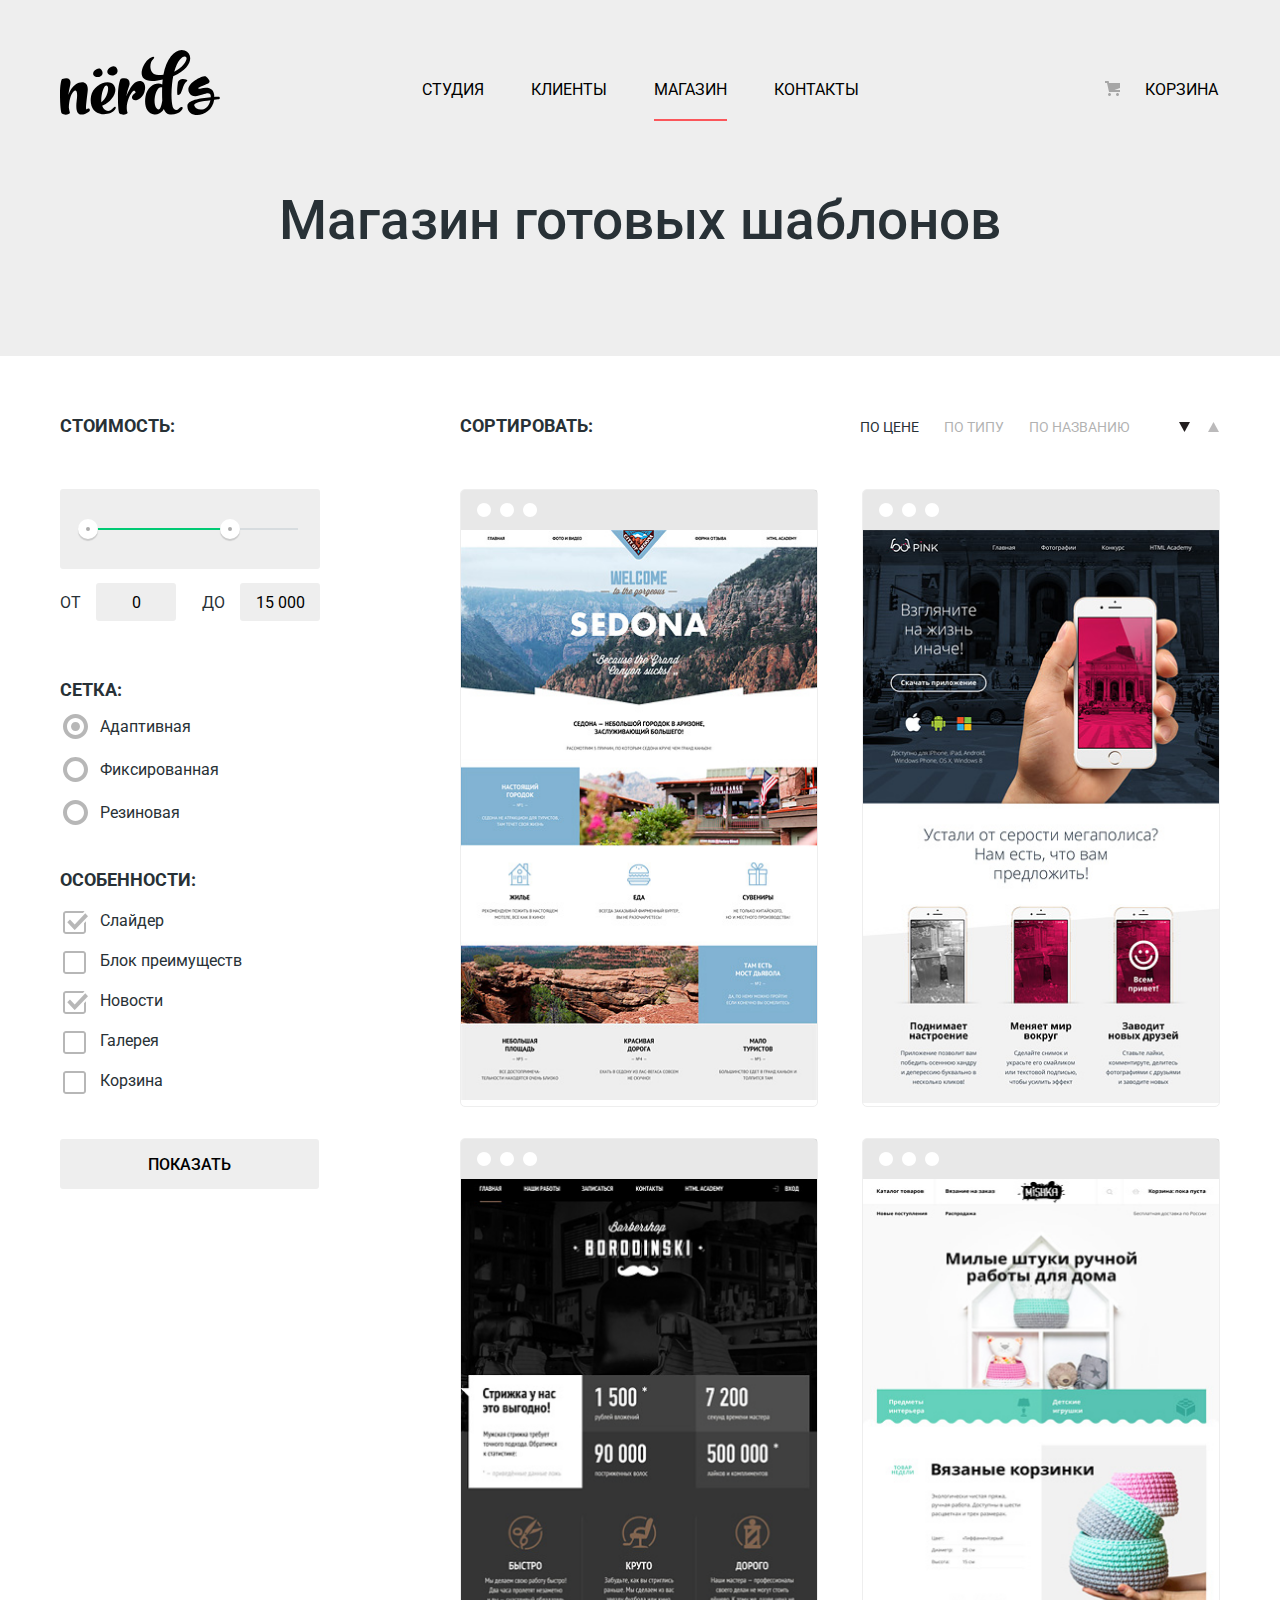
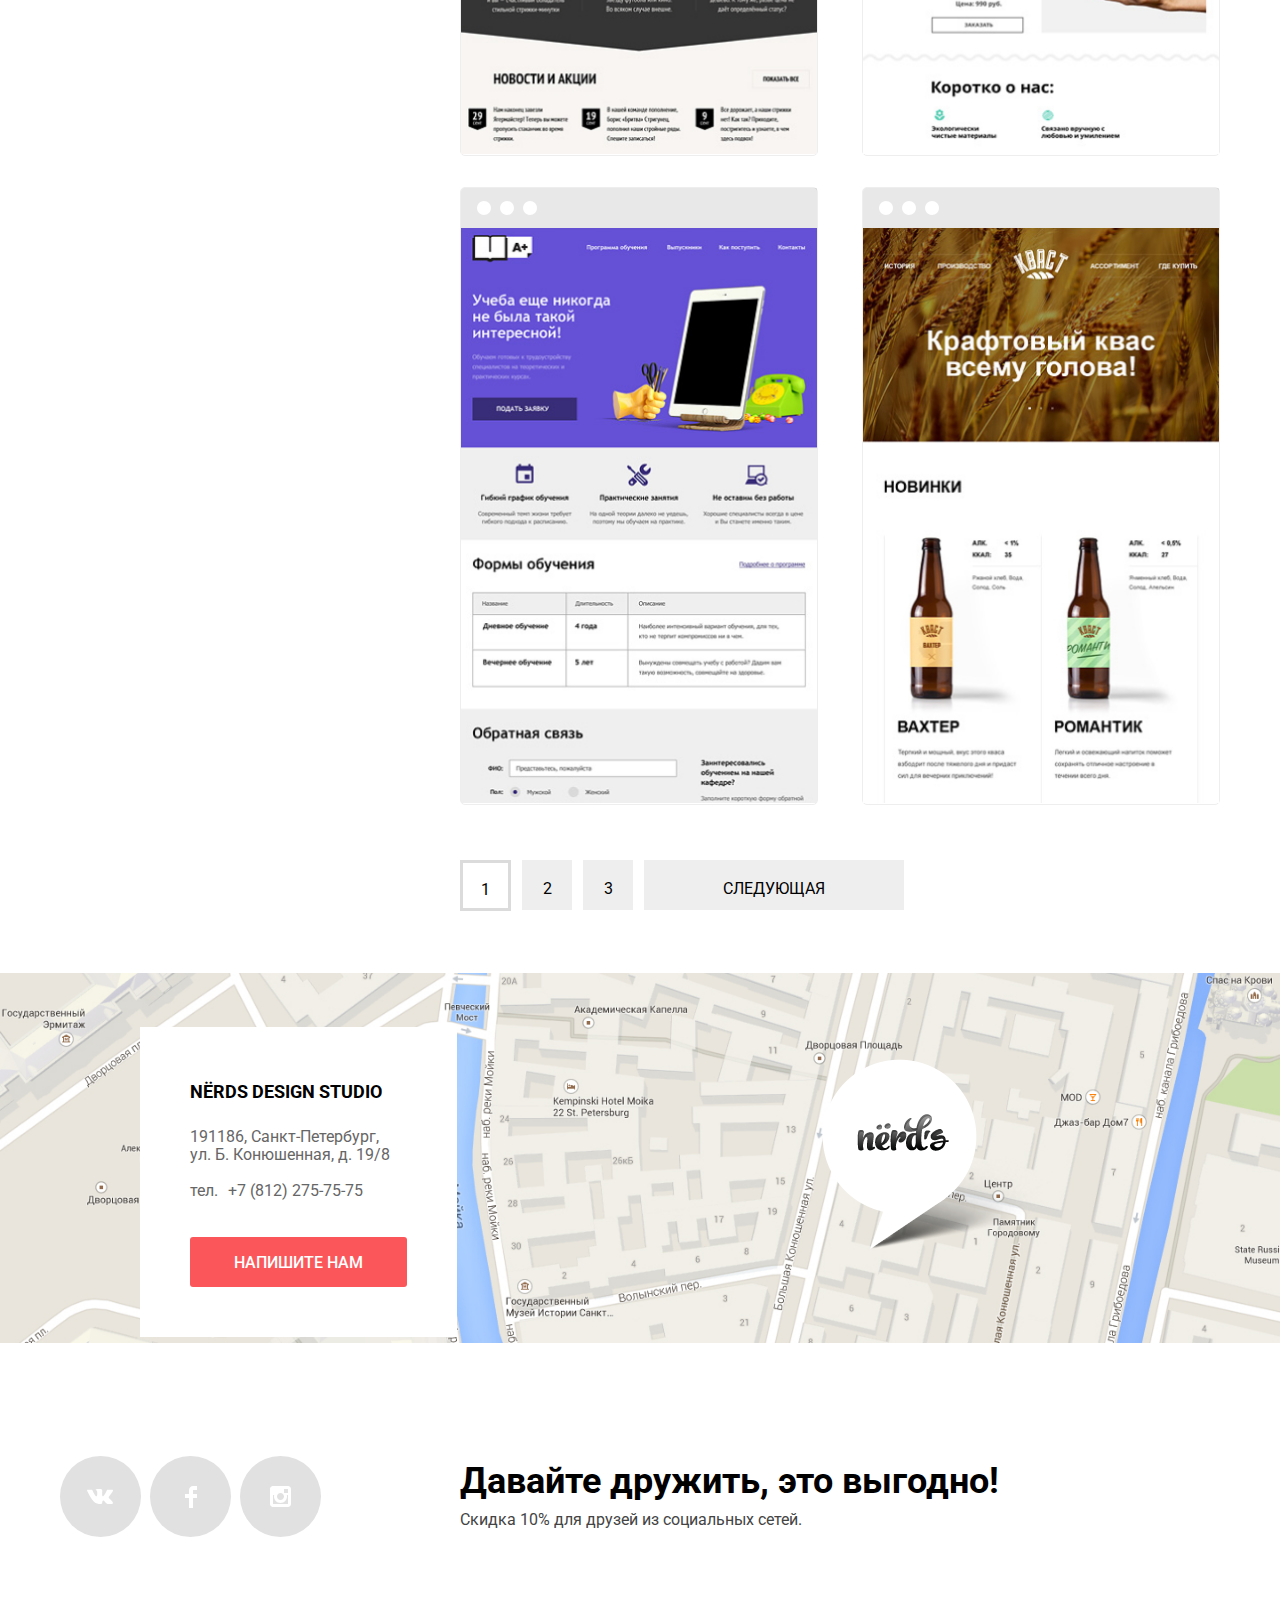
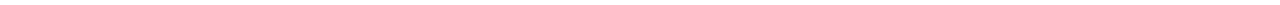
==== commit 5f2fa6ce: "Finish" ====
--- a/catalog.html
+++ b/catalog.html
@@ -1,11 +1,11 @@
 <!DOCTYPE html>
-<html lang="ru">
+<html class="page" lang="ru">
 
 <head>
     <meta charset="utf-8">
     <title>Nёrds</title>
     <link href="https://fonts.googleapis.com/css2?family=Roboto:wght@100;300;400;500;700;900&display=swap" rel="stylesheet">
-    <link href="style.css" rel="stylesheet">
+    <link href="css/style.css" rel="stylesheet">
     <link href="css/normalize.css" rel="stylesheet">
 </head>
 
@@ -19,8 +19,7 @@
                 <ul class="site-navigation">
                     <li><a href="index.html">Студия</a></li>
                     <li><a href="#">Клиенты</a></li>
-                    <li><a href="#" class="nav-current">Магазин
-                    </a></li>
+                    <li><a href="#" class="nav-current">Магазин</a></li>
                     <li><a href="#">Контакты</a></li>
                 </ul>
                 <div class="user-navigation">
@@ -51,7 +50,7 @@
                             <label for="price-range" class="min-price">
                                 от <input name="min-price" id="price-range" type="text" value="0">
                             </label>
-                            <label for="price-range" class="max-price">
+                            <label for="price-range-2" class="max-price">
                                 до <input name="max-price" id="price-range-2" type="text" value="15&nbsp;000">
                             </label>
                         </div>
@@ -221,8 +220,8 @@
             <div class="contacts">
                 <h2 class="visually-hidden">Где мы</h2>
                 <p class="contacts-name">Nërds Design Studio</p>
-                <p class="contacts-address">Адрес: г. Санкт-Петербург, <br> ул. Б. Конюшенная, д. 19/8<br>
-                    <br> тел. <a class="contacts-phone" href="tel:+78122757575">+7 (812) 275-75-75</a>
+                <p class="contacts-address">191186, Санкт-Петербург, <br> ул. Б. Конюшенная, д. 19/8<br>
+                    <br>тел.<a class="contacts-phone" href="tel:+78122757575">+7 (812) 275-75-75</a>
                 </p>
                 <a href="#" class="button write-us-button">Напишите нам</a>
             </div>
@@ -290,6 +289,9 @@
         </form>
         <button class="modal-close" type="button" aria-label="Закрыть">Закрыть</button>
     </section>
+
+    <script src="js/script.js"></script>
+
 </body>
 
 </html>--- a/css/style.css
+++ b/css/style.css
@@ -0,0 +1,1554 @@
+/* Variables */
+
+:root {
+    --basic-black: #000000;
+    --bright-red: #FB565A;
+    --red: #E74246;
+    --moderate-ted: #D7373B;
+    --vivid-green: #00CA74;
+    --lime-green: #00BC6C;
+    --dark-cyan: #00AA62;
+    --medium-sea-green: #00CA74;
+    --bright-orange: #EFC849;
+    --bright-bright-orange: #EAB534;
+    --vivid-orange: #E5A722;
+    --grey: #EEEEEE;
+    --basic-white: #ffffff;
+    --dark-grayish-blue: #283136;
+    --special: #444444;
+    --light-grey: #E1E1E1;
+    --very-light-grey: #DFDFDF;
+    --very-dark-grey: #4D4D4D;
+    --light-grey-2: #D5D5D5;
+    --grey-67: #ABABAB;
+    --dimgray: #666666;
+    --shade-cyan-blue: #D7DCDF;
+    --gainsboro: #DFDFDF;
+    --gray: #A6A6A6;
+}
+
+
+/* Global */
+
+body {
+    margin: 0;
+    padding: 0;
+    min-width: 1160px;
+    font-family: "Roboto", Arial, sans-serif;
+    font-style: normal;
+    font-size: 16px;
+    line-height: 24px;
+    font-weight: normal;
+    color: var(--dark-grayish-blue);
+    background-color: var(--basic-white);
+}
+
+a {
+    text-decoration: none;
+}
+
+img {
+    max-width: 100%;
+    height: auto;
+}
+
+.container {
+    width: 1160px;
+    margin: 0 auto;
+    padding: 0 20px;
+}
+
+.visually-hidden {
+    position: absolute;
+    width: 1px;
+    height: 1px;
+    margin: -1px;
+    border: 0;
+    padding: 0;
+    white-space: nowrap;
+    -webkit-clip-path: inset(100%);
+    clip-path: inset(100%);
+    clip: rect(0 0 0 0);
+    overflow: hidden;
+}
+
+
+/* Grid */
+
+.page {
+    height: 100%;
+}
+
+.page-body {
+    min-height: 100%;
+    display: -ms-grid;
+    display: grid;
+    -ms-grid-rows: -webkit-min-content 1fr -webkit-min-content;
+    -ms-grid-rows: min-content 1fr min-content;
+    grid-template-rows: -webkit-min-content 1fr -webkit-min-content;
+    grid-template-rows: min-content 1fr min-content;
+    -ms-flex-line-pack: start;
+    align-content: start;
+}
+
+
+/* Header */
+
+.main-header {
+    background-color: var(--grey);
+    padding-top: 49px;
+}
+
+
+/* Header-Logo */
+
+.main-logo img,
+.inner-logo img {
+    height: auto;
+    min-width: 160px;
+}
+
+.inner-logo img:active {
+    opacity: 0.3;
+}
+
+
+/* Main navigation */
+
+.main-header-bar {
+    display: -webkit-box;
+    display: -ms-flexbox;
+    display: flex;
+    min-height: 75px;
+}
+
+.main-navigation {
+    color: var(--basic-black);
+    -webkit-box-pack: justify;
+    -ms-flex-pack: justify;
+    justify-content: space-between;
+    padding-top: 26px;
+    line-height: 30px;
+    color: var(--basic-black);
+    text-transform: uppercase;
+    display: -webkit-box;
+    display: -ms-flexbox;
+    display: flex;
+    margin-left: 202px;
+}
+
+.site-navigation {
+    margin: 0;
+    padding: 0;
+    list-style: none;
+    display: -webkit-box;
+    display: -ms-flexbox;
+    display: flex;
+}
+
+.site-navigation {
+    width: 437px;
+    text-align: center;
+    -webkit-box-pack: justify;
+    -ms-flex-pack: justify;
+    justify-content: space-between;
+    -ms-flex-wrap: wrap;
+    flex-wrap: wrap;
+}
+
+.site-navigation li {
+    display: list-item;
+}
+
+.site-navigation a,
+.basket-link {
+    color: var(--basic-black);
+}
+
+.site-navigation a:hover,
+.user-navigation a:hover {
+    color: var(--bright-red);
+}
+
+.site-navigation a:active,
+.user-navigation a:active {
+    color: rgba(0, 0, 0, 0.3);
+}
+
+.nav-current {
+    position: relative;
+}
+
+.nav-current::after {
+    content: "";
+    display: block;
+    position: absolute;
+    bottom: -22px;
+    left: 0;
+    width: 100%;
+    height: 2px;
+    background-color: var(--bright-red);
+}
+
+
+/* User navigation */
+
+.user-navigation {
+    width: 115px;
+    margin-left: 286px;
+}
+
+.basket-link {
+    position: relative;
+}
+
+.basket-link::before {
+    content: "";
+    position: absolute;
+    top: 1px;
+    left: -40px;
+    width: 15px;
+    height: 15px;
+    background-image: url(../img/cart-icon.svg);
+    background-repeat: no-repeat;
+}
+
+
+/* Description */
+
+.slider-section {
+    background-color: var(--grey);
+    margin-top: -10px;
+}
+
+.slider {
+    position: relative;
+    min-height: 431px;
+}
+
+.slide-list {
+    list-style: none;
+    margin: 0;
+    padding: 0;
+    height: 100%;
+    width: 100%;
+}
+
+.slide {
+    width: 1160px;
+    color: var(--basic-black);
+}
+
+.slide h2 {
+    font-weight: 500;
+    font-size: 55px;
+    line-height: 55px;
+    margin-top: 78px;
+    margin-bottom: 25px;
+    max-width: 538px;
+}
+
+.slide p {
+    max-width: 416px;
+    margin-bottom: 39px;
+    margin-top: 0;
+    min-height: 49px;
+}
+
+.slide img {
+    top: 0;
+    right: 3px;
+    z-index: -1;
+}
+
+.slide,
+.slide a,
+.slide img {
+    position: absolute;
+}
+
+
+/* Slider buttons */
+
+.slider-buttons {
+    position: absolute;
+    bottom: 96px;
+    left: 250px;
+    right: 250px;
+    display: -webkit-box;
+    display: -ms-flexbox;
+    display: flex;
+    -ms-flex-wrap: wrap;
+    flex-wrap: wrap;
+    -webkit-box-pack: center;
+    -ms-flex-pack: center;
+    justify-content: center;
+    z-index: 20;
+}
+
+.slider-button {
+    width: 18px;
+    height: 18px;
+    border-radius: 50%;
+    background-color: var(--basic-white);
+    cursor: pointer;
+    margin-right: 17px;
+    padding: 0;
+}
+
+.slider-button:last-child {
+    margin-right: 0;
+}
+
+.slider-button.current {
+    -webkit-box-shadow: inset 0 0 0 5px #fff, inset 0 0 0 7px #c1c1c1;
+    box-shadow: inset 0 0 0 5px #fff, inset 0 0 0 7px #c1c1c1;
+}
+
+.slide {
+    display: none;
+}
+
+.slide-current {
+    display: block;
+    z-index: 10;
+}
+
+
+/* Features */
+
+.features {
+    margin: 0;
+}
+
+.features-list {
+    display: -webkit-box;
+    display: -ms-flexbox;
+    display: flex;
+    list-style: none;
+    -ms-flex-wrap: wrap;
+    flex-wrap: wrap;
+    -webkit-box-pack: justify;
+    -ms-flex-pack: justify;
+    justify-content: space-between;
+    margin: 0;
+    padding: 80px 60px 80px 0;
+}
+
+.features-list li {
+    min-width: 300px;
+}
+
+.features-list p {
+    margin: 0;
+    padding: 0;
+}
+
+.features-list h3 {
+    font-weight: bold;
+    font-size: 24px;
+    line-height: 30px;
+    text-transform: uppercase;
+    color: var(--basic-black);
+    margin-top: 19px;
+    margin-bottom: 16px;
+}
+
+.features-list a {
+    margin-right: 140px;
+    margin-top: 31px;
+}
+
+.feature-item a {
+    background-color: var(--bright-red);
+}
+
+.feature-item-2 a {
+    background-color: var(--vivid-green);
+}
+
+.feature-item-3 a {
+    background-color: var(--bright-orange);
+}
+
+.feature-item a:hover {
+    background-color: var(--red);
+}
+
+.feature-item a:focus,
+.feature-item a:active {
+    background-color: var(--moderate-ted);
+}
+
+.feature-item-2 a:hover {
+    background-color: var(--lime-green);
+}
+
+.feature-item-2 a:focus,
+.feature-item-2 a:active {
+    background-color: var(--dark-cyan);
+}
+
+.feature-item-3 a:hover {
+    background-color: var(--bright-bright-orange);
+}
+
+.feature-item-3 a:focus,
+.feature-item-3 a:active {
+    background-color: var(--vivid-orange);
+}
+
+
+/* Buttons */
+
+.button {
+    display: block;
+    background: var(--bright-red);
+    color: var(--basic-white);
+    text-decoration: none;
+    text-transform: uppercase;
+    text-align: center;
+    font-weight: 500;
+    line-height: 18px;
+    border: none;
+    border-radius: 3px;
+    padding: 17px 39px 15px 40px;
+    outline: none;
+    cursor: pointer;
+}
+
+.button:hover {
+    background-color: var(--red);
+}
+
+.button:active {
+    background-color: var(--moderate-ted);
+    -webkit-box-shadow: inset 0 3px 0 0 rgba(0, 1, 1, 0.1);
+    box-shadow: inset 0 3px 0 0 rgba(0, 1, 1, 0.1);
+    color: rgba(255, 255, 255, 0.3);
+}
+
+.learn-more-button {
+    padding: 17px 54px 15px 54px;
+    margin-right: 157px;
+    margin-bottom: 80px;
+}
+
+.write-us-button {
+    padding: 17px 44px 15px 44px;
+    margin-top: 37px;
+}
+
+
+/* Index-content */
+
+.main-content {
+    display: -webkit-box;
+    display: -ms-flexbox;
+    display: flex;
+    min-height: 361px;
+    border-top: 2px solid var(--grey);
+    border-bottom: 2px solid var(--grey);
+    padding-top: 39px;
+    padding-bottom: 73px;
+}
+
+.index-content-left {
+    width: 651px;
+}
+
+.index-content-left h2 {
+    font-weight: 500;
+    font-size: 45px;
+    line-height: 45px;
+    color: var(--basic-black);
+    margin-bottom: 32px;
+    margin-top: 34px;
+}
+
+.index-content-left p {
+    margin: 0;
+}
+
+.index-content-bottom p {
+    text-transform: uppercase;
+    font-weight: bold;
+    margin-top: 42px;
+    margin-bottom: 23px;
+}
+
+.services {
+    list-style: none;
+    margin: 0;
+    padding-left: 35px;
+}
+
+.service-item {
+    margin-bottom: 24px;
+    display: list-item;
+    position: relative;
+}
+
+.service-item:last-child {
+    margin-bottom: 0;
+}
+
+.service-item::before {
+    display: block;
+    content: "";
+    width: 25px;
+    height: 2px;
+    background-color: var(--bright-red);
+    position: absolute;
+    left: -35px;
+    top: 12px;
+}
+
+.index-content-right {
+    width: 360px;
+    margin-left: 149px;
+    margin-bottom: 1px;
+}
+
+.text-logo {
+    text-transform: uppercase;
+    color: var(--basic-black);
+    margin-bottom: 31px;
+    margin-top: 30px;
+    font-weight: bold;
+    text-align: center;
+    width: 358px;
+}
+
+table {
+    display: table;
+    -webkit-box-sizing: border-box;
+    box-sizing: border-box;
+    border-color: var(--basic-black);
+}
+
+.benefits-items {
+    border-collapse: collapse;
+}
+
+tbody {
+    display: table-row-group;
+    border-color: inherit;
+    vertical-align: middle;
+}
+
+tr {
+    display: table-row;
+    border-color: inherit;
+    vertical-align: inherit;
+}
+
+td {
+    display: table-cell;
+    vertical-align: inherit;
+    padding: 0;
+}
+
+.benefits-items td {
+    list-style: none;
+    font-weight: bold;
+    font-size: 45px;
+    line-height: 64px;
+    color: var(--basic-black);
+    margin-bottom: 11px;
+    text-align: left;
+    min-width: 120px;
+}
+
+.sup {
+    font-size: 26px;
+    line-height: 40px;
+    vertical-align: super;
+}
+
+.benefits-items th {
+    font-weight: normal;
+    line-height: 18px;
+    min-width: 120px;
+    text-align: left;
+    padding: 10px 0 0 0;
+}
+
+
+/* Projects */
+
+.projects-items {
+    display: -webkit-box;
+    display: -ms-flexbox;
+    display: flex;
+    -ms-flex-wrap: wrap;
+    flex-wrap: wrap;
+    list-style: none;
+    border-bottom: 2px solid var(--grey);
+    margin: 0;
+    padding: 43px 42px 36px 32px;
+}
+
+.project-item {
+    position: relative;
+}
+
+.project-item-academy {
+    margin-top: 22px;
+    margin-right: 95px;
+}
+
+.project-item-academy::after {
+    content: "";
+    position: absolute;
+    top: 0;
+    right: -50px;
+    display: block;
+    width: 2px;
+    height: 52px;
+    background-color: var(--grey);
+}
+
+.project-item-borodinski {
+    margin-top: 5px;
+    margin-right: 105px;
+}
+
+.project-item-borodinski::after {
+    content: "";
+    position: absolute;
+    top: 15px;
+    right: -46px;
+    display: block;
+    width: 2px;
+    height: 52px;
+    background-color: var(--grey);
+}
+
+.project-item-pink {
+    margin-top: 23px;
+    margin-right: 118px;
+}
+
+.project-item-pink::after {
+    content: "";
+    position: absolute;
+    top: 0;
+    right: -56px;
+    display: block;
+    width: 2px;
+    height: 52px;
+    background-color: var(--grey);
+}
+
+.project-item-mishka {
+    margin-top: 10px;
+}
+
+.project-item img {
+    opacity: 0.2;
+}
+
+.project-item img:hover {
+    opacity: 1;
+}
+
+.project-item img:active {
+    opacity: 0.1;
+}
+
+
+/* Contacts */
+
+.map {
+    position: relative;
+    margin-top: 80px;
+    background-image: url("img/map.png");
+    background-repeat: no-repeat;
+    height: 416px;
+}
+
+.inner-page-body .map {
+    margin-top: 62px;
+}
+
+.map iframe {
+    width: 100%;
+    height: 100%;
+    border: 0;
+    position: absolute;
+}
+
+.contacts {
+    background-color: var(--basic-white);
+    padding: 50px;
+    position: absolute;
+    top: 54px;
+    left: 140px;
+}
+
+.contacts-name {
+    font-weight: bold;
+    font-size: 18px;
+    line-height: 30px;
+    text-transform: uppercase;
+    color: var(--basic-black);
+    margin-top: 0;
+    margin-bottom: 21px;
+}
+
+.contacts-address {
+    line-height: 18px;
+    color: var(--dimgray);
+    margin: 0;
+}
+
+.contacts-phone {
+    font-weight: normal;
+    line-height: 18px;
+    color: var(--dimgray);
+    margin: 29px auto 0;
+    padding: 10px;
+    width: 204px;
+}
+
+.Nerds-logo {
+    position: absolute;
+    top: 86px;
+    left: 822px;
+    width: 231px;
+    min-height: 190px;
+}
+
+
+/* Social Button */
+
+.social-button a:hover {
+    background: -webkit-gradient(linear, left bottom, left top, from(#E74246), to(#E74246)), #FFFFFF;
+    background: -o-linear-gradient(bottom, #E74246, #E74246), #FFFFFF;
+    background: linear-gradient(0deg, #E74246, #E74246), #FFFFFF;
+}
+
+.social-button a:active {
+    background: -webkit-gradient(linear, left bottom, left top, from(#D7373B), to(#D7373B)), #FFFFFF;
+    background: -o-linear-gradient(bottom, #D7373B, #D7373B), #FFFFFF;
+    background: linear-gradient(0deg, #D7373B, #D7373B), #FFFFFF;
+}
+
+.social-button:active svg {
+    opacity: 0.3;
+}
+
+
+/* Main Footer */
+
+.footer-social {
+    display: -webkit-box;
+    display: -ms-flexbox;
+    display: flex;
+    padding-bottom: 68px;
+    padding-top: 67px;
+}
+
+.footer-social-list {
+    -webkit-box-pack: justify;
+    -ms-flex-pack: justify;
+    justify-content: space-between;
+    display: -webkit-box;
+    display: -ms-flexbox;
+    display: flex;
+    -ms-flex-wrap: wrap;
+    flex-wrap: wrap;
+    list-style: none;
+    margin: 0;
+    padding: 0;
+    width: 261px;
+}
+
+.footer-social-list li {
+    display: list-item;
+}
+
+.social-button {
+    display: -webkit-box;
+    display: -ms-flexbox;
+    display: flex;
+    -webkit-box-align: center;
+    -ms-flex-align: center;
+    align-items: center;
+    -webkit-box-pack: center;
+    -ms-flex-pack: center;
+    justify-content: center;
+    background-color: var(--light-grey);
+    border-radius: 50%;
+    padding: 0;
+    width: 81px;
+    height: 81px;
+}
+
+.footer-friendship {
+    margin-top: 7px;
+    margin-left: 139px;
+}
+
+.footer-friendship h2 {
+    font-weight: bold;
+    font-size: 36px;
+    line-height: 36px;
+    color: var(--basic-black);
+    margin: 0;
+    width: 660px;
+}
+
+.footer-friendship p {
+    line-height: 22px;
+    color: var(--special);
+    width: 373px;
+    margin-top: 10px;
+    margin-bottom: 0;
+}
+
+
+/* Inner Page */
+
+
+/* Main Header */
+
+.inner-page .main-header {
+    background-color: var(--grey);
+}
+
+.inner-page {
+    margin: 0;
+    padding: 0;
+    font-family: "Roboto", Arial, sans-serif;
+    font-style: normal;
+    line-height: 24px;
+    font-weight: normal;
+    color: var(--basic-black);
+    background-color: var(--basic-white);
+}
+
+
+/* Catalog Title */
+
+.catalog-title {
+    text-align: center;
+    background-color: var(--grey);
+    max-height: 163px;
+    padding-top: 69px;
+    padding-bottom: 108px;
+}
+
+.catalog-title h1 {
+    font-style: normal;
+    font-weight: 500;
+    font-size: 55px;
+    line-height: 55px;
+    text-transform: none;
+    margin: 0;
+}
+
+.catalog-page {
+    display: -webkit-box;
+    display: -ms-flexbox;
+    display: flex;
+    -webkit-box-pack: justify;
+    -ms-flex-pack: justify;
+    justify-content: space-between;
+    padding-top: 55px;
+}
+
+
+/* Filters */
+
+.filter-option {
+    margin: 0;
+    padding: 0;
+    border: none;
+    list-style: none;
+}
+
+legend {
+    display: block;
+    font-size: 18px;
+    line-height: 30px;
+    text-transform: uppercase;
+    font-weight: bold;
+}
+
+
+/* Filter worth */
+
+.filter-worth {
+    width: 260px;
+    margin-top: 48px;
+    margin-bottom: 54px;
+    color: var(--dark-grayish-blue);
+}
+
+.range-controls {
+    background-color: var(--grey);
+    border-radius: 3px;
+    position: relative;
+    height: 2px;
+    margin-bottom: 14px;
+    padding: 39px 33px;
+}
+
+.range-controls .scale {
+    background-color: var(--shade-cyan-blue);
+    height: 2px;
+    width: 205px;
+}
+
+.range-controls .bar {
+    background-color: var(--medium-sea-green);
+    height: 2px;
+    width: 67%;
+    margin-left: 0%;
+}
+
+.range-controls .toggle {
+    background-color: var(--grey-67);
+    border: 8px solid var(--basic-white);
+    border-radius: 50%;
+    -webkit-box-shadow: 0px 2px 1px rgba(0, 0, 0, 0.15);
+    box-shadow: 0px 2px 1px rgba(0, 0, 0, 0.15);
+    cursor: pointer;
+    height: 4px;
+    position: absolute;
+    top: 30px;
+    width: 4px;
+}
+
+.toggle-min {
+    left: 18px;
+}
+
+.toggle-max {
+    left: 160px;
+}
+
+
+/* Price-controls flters */
+
+.filter-form label {
+    position: relative;
+    cursor: pointer;
+    line-height: 22px;
+}
+
+.price-controls label {
+    display: inline;
+    width: 50%;
+    text-transform: uppercase;
+    vertical-align: baseline;
+}
+
+.price-controls input {
+    background-color: var(--grey);
+    border-radius: 3px;
+    border: 0;
+    width: 80px;
+    text-align: center;
+    margin-left: 11px;
+    margin-right: 0;
+    height: 38px;
+    padding: 0;
+}
+
+label.max-price {
+    margin-left: 22px;
+}
+
+
+/* Grid-filter */
+
+.grid-filter {
+    margin-top: 0;
+    margin-bottom: 40px;
+}
+
+.grid {
+    margin-top: 10px;
+    margin-bottom: 0;
+}
+
+.filter-input-radio+label::before {
+    content: "";
+    position: absolute;
+    left: -37px;
+    top: -3px;
+    width: 25px;
+    height: 25px;
+    background-image: url(../img/radio-off.svg);
+    background-repeat: no-repeat;
+    background-position: 0 0;
+    opacity: 0.4;
+}
+
+.filter-radio {
+    margin-bottom: 19px;
+}
+
+.filter-input-radio:checked+label::after {
+    content: "";
+    position: absolute;
+    top: 5px;
+    left: -29px;
+    width: 9px;
+    height: 9px;
+    background-image: url(../img/Oval2.svg);
+    background-repeat: no-repeat;
+    background-position: 0 0;
+    opacity: 0.4;
+}
+
+.filter-input-radio:hover+label::before,
+.filter-input-radio:focus+label::before,
+.filter-input-checkbox:hover+label::before,
+.filter-input-checkbox:focus+label::before {
+    opacity: 1;
+}
+
+.filter-input-radio:checked:hover+label::after,
+.filter-input-radio:checked:focus+label::after,
+.filter-input-checkbox:checked:hover+label::after,
+.filter-input-checkbox:checked:focus+label::after,
+.filter-input-checkbox:checked:hover+label::before,
+.filter-input-checkbox:checked:focus+label::before {
+    opacity: 1;
+}
+
+.filter-input-radio:active+label,
+.filter-input-checkbox:active+label {
+    opacity: 0.3;
+}
+
+
+/* Features-Filter */
+
+.features-filter {
+    margin-top: 0;
+    margin-bottom: 43px;
+}
+
+.filter-option:last-child {
+    margin-bottom: 0;
+}
+
+.feature:last-child {
+    margin-bottom: 0;
+    margin-top: 11px;
+}
+
+input[type=checkbox]+label {
+    cursor: pointer;
+    line-height: 30px;
+}
+
+.filter-input-checkbox+label::before {
+    content: "";
+    position: absolute;
+    left: -37px;
+    top: 0;
+    width: 23px;
+    height: 23px;
+    background-image: url(../img/checkbox-off.svg);
+    background-repeat: no-repeat;
+    background-position: 0 0;
+    opacity: 0.4;
+}
+
+.filter-input-checkbox:checked+label::before {
+    background: url(../img/Square.svg);
+    background-repeat: no-repeat;
+    background-position: 0 0;
+    opacity: 0.4;
+}
+
+.filter-input-checkbox:checked+label::after {
+    content: "";
+    position: absolute;
+    top: 2px;
+    left: -33px;
+    width: 21px;
+    height: 17px;
+    background-image: url(../img/check.svg);
+    background-repeat: no-repeat;
+    background-position: 0 0;
+    opacity: 0.4;
+}
+
+.filter-checkbox {
+    margin-bottom: 10px;
+}
+
+.show-button {
+    background-color: var(--grey);
+    padding: 17px 88px 15px;
+    color: var(--basic-black);
+}
+
+.show-button:hover,
+.show-button:focus {
+    background-color: var(--very-light-grey);
+}
+
+.show-button:active {
+    -webkit-box-shadow: inset 0px 3px 0px rgba(0, 1, 1, 0.1);
+    box-shadow: inset 0px 3px 0px rgba(0, 1, 1, 0.1);
+}
+
+
+/* Pages-Filters */
+
+.goods-page {
+    width: 760px;
+}
+
+.pages-filters {
+    display: -webkit-box;
+    display: -ms-flexbox;
+    display: flex;
+    text-transform: uppercase;
+    -webkit-box-align: baseline;
+    -ms-flex-align: baseline;
+    align-items: baseline;
+    margin-bottom: 48px;
+}
+
+.pages-filters p {
+    font-size: 18px;
+    line-height: 30px;
+    font-weight: bold;
+    margin: 0;
+    width: 134px;
+    margin-right: 266px;
+}
+
+.sort {
+    display: -webkit-box;
+    display: -ms-flexbox;
+    display: flex;
+    -ms-flex-wrap: wrap;
+    flex-wrap: wrap;
+    padding: 0;
+    margin: 0;
+    width: 272px;
+}
+
+.sort li {
+    margin-right: 25px;
+    vertical-align: top;
+    font-size: 14px;
+    line-height: 18px;
+    list-style: none;
+}
+
+.sort li:last-child {
+    margin-right: 0;
+}
+
+.sort a {
+    text-decoration: none;
+    opacity: 0.3;
+    color: var(--basic-black);
+}
+
+.sort a:hover {
+    opacity: 0.6;
+}
+
+.sort a:active {
+    opacity: 1;
+}
+
+.sort-control-list {
+    list-style: none;
+    width: 40px;
+    margin: 0;
+    padding: 0;
+    display: -webkit-box;
+    display: -ms-flexbox;
+    display: flex;
+    -webkit-box-pack: justify;
+    -ms-flex-pack: justify;
+    justify-content: space-between;
+    margin-left: 47px;
+}
+
+.sort-control-list svg {
+    opacity: 0.3;
+}
+
+.sort-control-list svg:hover {
+    opacity: 0.6;
+}
+
+.sort-control-list svg:active {
+    opacity: 1;
+}
+
+.sort-control-current svg {
+    opacity: 1;
+}
+
+
+/* Catalog */
+
+.catalog-list {
+    display: -webkit-box;
+    display: -ms-flexbox;
+    display: flex;
+    -ms-flex-wrap: wrap;
+    flex-wrap: wrap;
+    font-weight: normal;
+    color: var(--dimgray);
+    margin: 0;
+    padding: 0;
+    list-style: none;
+    -webkit-box-pack: justify;
+    -ms-flex-pack: justify;
+    justify-content: space-between;
+}
+
+.catalog-item {
+    position: relative;
+    height: 616px;
+    width: 356px;
+    margin-bottom: 31px;
+    border-radius: 5px;
+    border: 1px solid var(--grey);
+}
+
+.catalog-item:nth-child(2n) {
+    margin-right: 0;
+}
+
+.catalog-item::before {
+    content: "";
+    display: block;
+    max-width: 359px;
+    height: 40px;
+    opacity: 0.12;
+    background-image: url(../img/browser.svg);
+}
+
+.catalog-item:hover::before {
+    opacity: 1;
+}
+
+.catalog-item:hover {
+    -webkit-box-shadow: 0px 4px 4px 0px rgba(0, 0, 0, 0.25);
+    box-shadow: 0px 4px 4px 0px rgba(0, 0, 0, 0.25);
+}
+
+.catalog-content {
+    display: none;
+    width: 359px;
+    min-height: 231px;
+    background-color: var(--grey);
+    position: absolute;
+    left: 0;
+    bottom: 0;
+}
+
+.catalog-item:hover .catalog-content {
+    display: block;
+}
+
+.catalog-content-link {
+    display: block;
+    color: var(--basic-black);
+    cursor: pointer;
+    font-size: 18px;
+    line-height: 30px;
+    font-size: 18px;
+    font-weight: bold;
+    text-transform: uppercase;
+    text-align: center;
+    padding: 0;
+    margin: 26px 0 0;
+}
+
+.catalog-content-link:hover {
+    color: var(--bright-red);
+}
+
+.catalog-content-link:active {
+    color: var(--basic-black);
+    opacity: 0.3;
+}
+
+.catalog-content p {
+    font-size: 16px;
+    line-height: 18px;
+    padding: 0;
+    margin: 20px auto 0;
+    text-align: center;
+}
+
+.price-button {
+    width: 56px;
+    height: 18px;
+    padding: 17px 72px 15px 72px;
+    margin: 32px auto 0;
+}
+
+
+/* Pagination */
+
+.pagination-list {
+    display: -webkit-box;
+    display: -ms-flexbox;
+    display: flex;
+    -ms-flex-wrap: wrap;
+    flex-wrap: wrap;
+    list-style: none;
+    margin: 24px 0 0;
+    padding: 0;
+}
+
+.pagination-item {
+    display: -webkit-box;
+    display: -ms-flexbox;
+    display: flex;
+    margin-right: 11px;
+    width: 50px;
+    max-height: 50px;
+    color: var(--basic-black);
+    background-color: var(--grey);
+}
+
+.pagination-item a {
+    display: block;
+    text-align: center;
+    text-transform: uppercase;
+    padding: 17px 17px;
+    width: 50px;
+}
+
+.pagination-item:last-child a {
+    width: 260px;
+}
+
+.pagination-item:last-child {
+    margin-right: 0;
+    width: 260px;
+}
+
+.pagination-item a {
+    color: var(--basic-black);
+}
+
+.pagination-item:hover {
+    background-color: var(--gainsboro);
+}
+
+.pagination-item:active {
+    background-color: var(--light-grey-2);
+    -webkit-box-shadow: inset 0px 3px 0px rgba(0, 1, 1, 0.1);
+    box-shadow: inset 0px 3px 0px rgba(0, 1, 1, 0.1);
+}
+
+.pagination-item:active a {
+    opacity: 0.3
+}
+
+.pagination-item-current a {
+    width: 45px;
+    padding: 15px 15px;
+}
+
+.pagination-item-current,
+.pagination-item-current:active,
+.pagination-item-current:hover {
+    border: 3px solid #DBDBDB;
+    background-color: rgba(0, 0, 0, 0.0001);
+    width: 45px;
+    max-height: 45px;
+}
+
+
+/* Inner Footer */
+
+.catalog-contacts {
+    background-color: var(--basic-white);
+    width: 319px;
+    height: 308px;
+    position: absolute;
+    left: 140px;
+    top: 2626px;
+}
+
+.catalog-contacts p {
+    margin-left: 50px;
+}
+
+.Nerds-logo-catalog {
+    position: absolute;
+    left: 822px;
+    top: 2658px;
+}
+
+
+/* Modal contact */
+
+.modal-contact {
+    position: fixed;
+    display: none;
+    top: 50%;
+    left: 50%;
+    margin-left: -480px;
+    margin-top: -315px;
+    width: 960px;
+    height: 590px;
+    background-color: var(--basic-white);
+    -webkit-box-shadow: 0 20px 40px 0 rgba(0, 1, 1, .75);
+    box-shadow: 0 20px 40px 0 rgba(0, 1, 1, .75);
+    z-index: 30;
+}
+
+.modal-show {
+    display: block;
+    -webkit-animation: bounce 0.6s;
+    animation: bounce 0.6s;
+}
+
+.modal-contact h2 {
+    font-weight: 500;
+    font-size: 45px;
+    line-height: 53px;
+    color: var(--basic-black);
+    margin: 0 0 3px;
+    padding: 63px 100px 0;
+    width: 311px;
+}
+
+.contact-form {
+    width: 761px;
+    padding: 0 100px;
+}
+
+.contact-form-container {
+    display: -webkit-box;
+    display: -ms-flexbox;
+    display: flex;
+    -ms-flex-wrap: wrap;
+    flex-wrap: wrap;
+    -webkit-box-pack: justify;
+    -ms-flex-pack: justify;
+    justify-content: space-between;
+    width: 760px;
+    margin: 0;
+}
+
+.contact-form p {
+    padding: 0;
+    margin: 34px 0 0;
+}
+
+.contact-form label {
+    font-weight: 700;
+    line-height: 18px;
+    color: var(--basic-black);
+}
+
+.contact-form input,
+.contact-form textarea {
+    border: 2px solid #d7dcde;
+    border-radius: 1px;
+    background-color: transparent;
+    color: rgba(68, 68, 68, .5);
+}
+
+.contact-form input {
+    display: block;
+    width: 360px;
+    height: 50px;
+    padding: 16px 16px;
+    margin-top: 9px;
+    -webkit-box-sizing: border-box;
+    box-sizing: border-box;
+}
+
+.contact-form textarea {
+    resize: none;
+    width: 760px;
+    height: 118px;
+    padding: 16px 16px;
+    margin-top: 9px;
+    -webkit-box-sizing: border-box;
+    box-sizing: border-box;
+}
+
+.button-send {
+    margin-top: 47px;
+    padding: 17px 83px 15px 83px;
+}
+
+.modal-close {
+    width: 21px;
+    height: 21px;
+    border: 0;
+    cursor: pointer;
+    background-image: url(../img/close-cross.svg);
+    background-color: transparent;
+    position: absolute;
+    top: 78px;
+    right: 90px;
+    opacity: 0.3;
+    font-size: 0;
+    outline: 0;
+}
+
+.modal-close:hover {
+    opacity: 1;
+}
+
+.modal-close:active {
+    opacity: 0.1;
+}
+
+
+/* Animations */
+
+@-webkit-keyframes bounce {
+    0% {
+        -webkit-transform: translateY(-2000px);
+        transform: translateY(-2000px);
+    }
+    70% {
+        -webkit-transform: translateY(30px);
+        transform: translateY(30px);
+    }
+    90% {
+        -webkit-transform: translateY(-10px);
+        transform: translateY(-10px);
+    }
+    100% {
+        -webkit-transform: translateY(0);
+        transform: translateY(0);
+    }
+}
+
+@keyframes bounce {
+    0% {
+        -webkit-transform: translateY(-2000px);
+        transform: translateY(-2000px);
+    }
+    70% {
+        -webkit-transform: translateY(30px);
+        transform: translateY(30px);
+    }
+    90% {
+        -webkit-transform: translateY(-10px);
+        transform: translateY(-10px);
+    }
+    100% {
+        -webkit-transform: translateY(0);
+        transform: translateY(0);
+    }
+}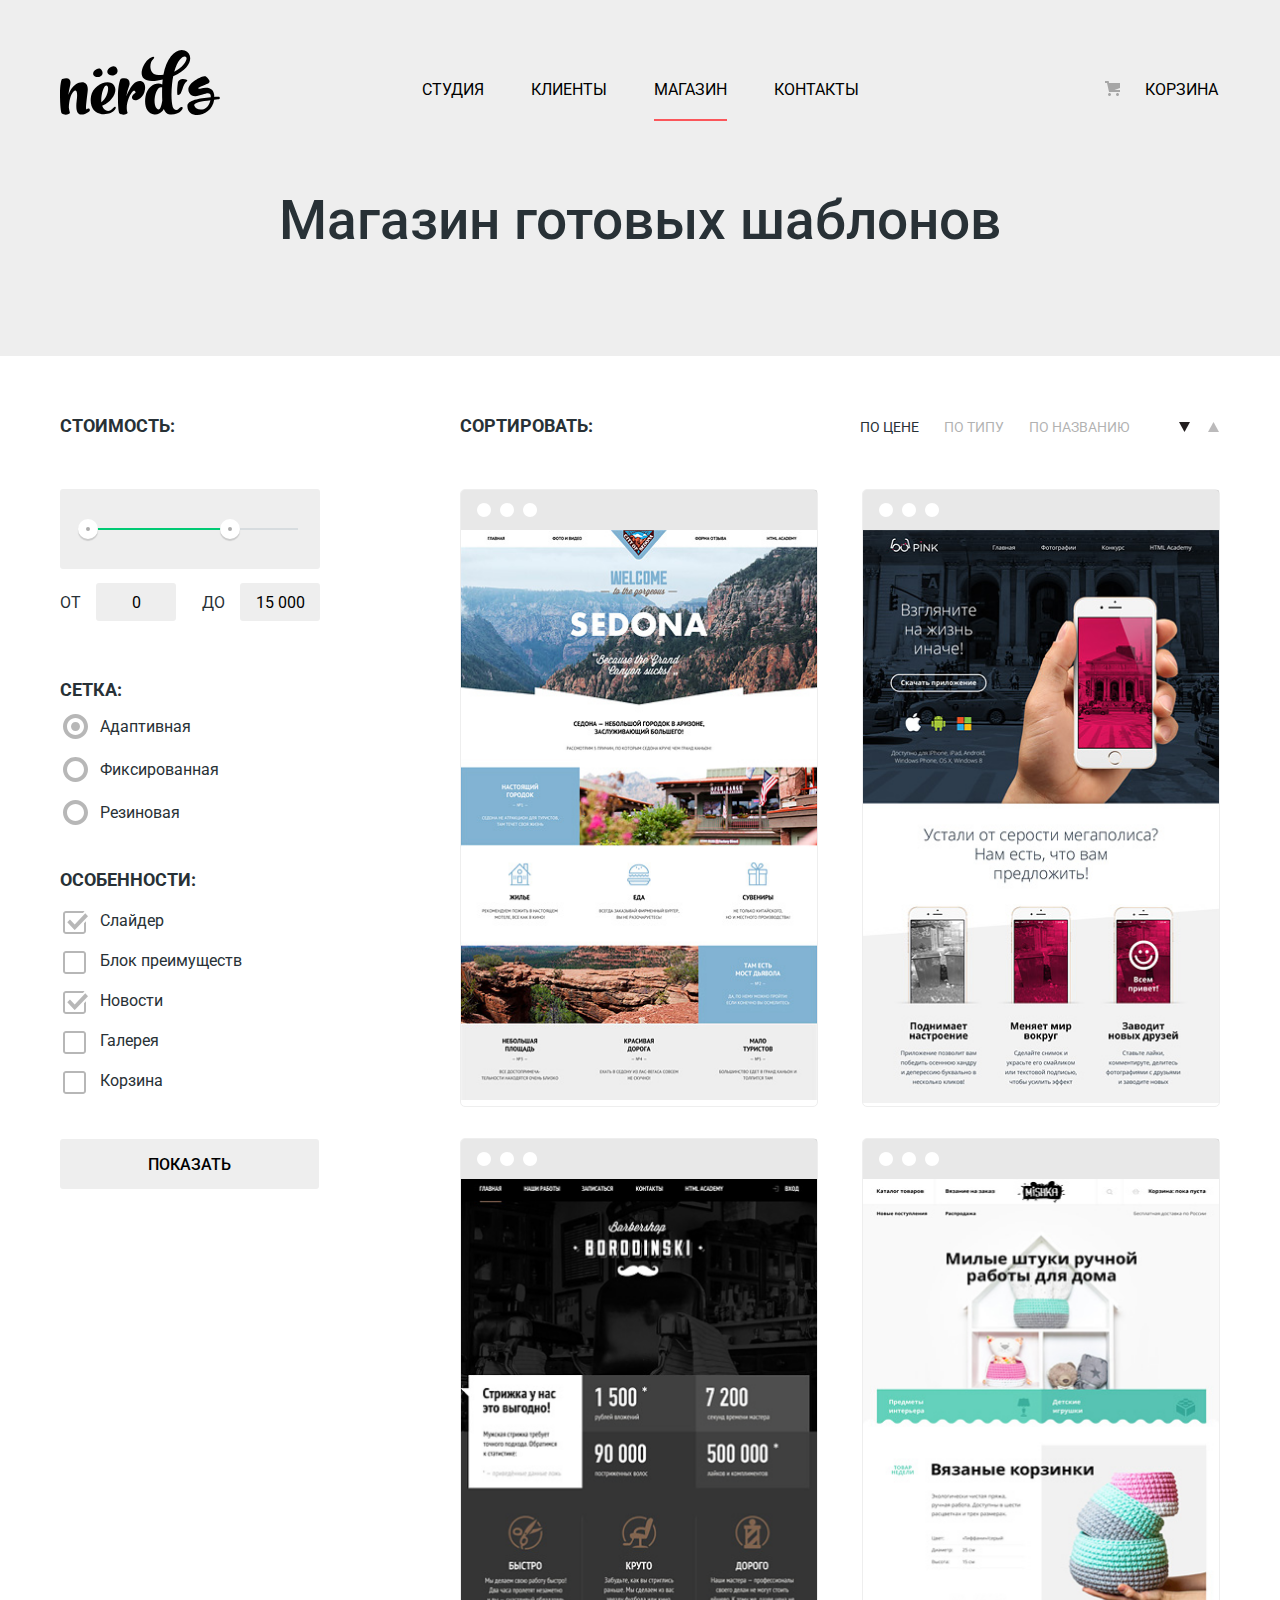
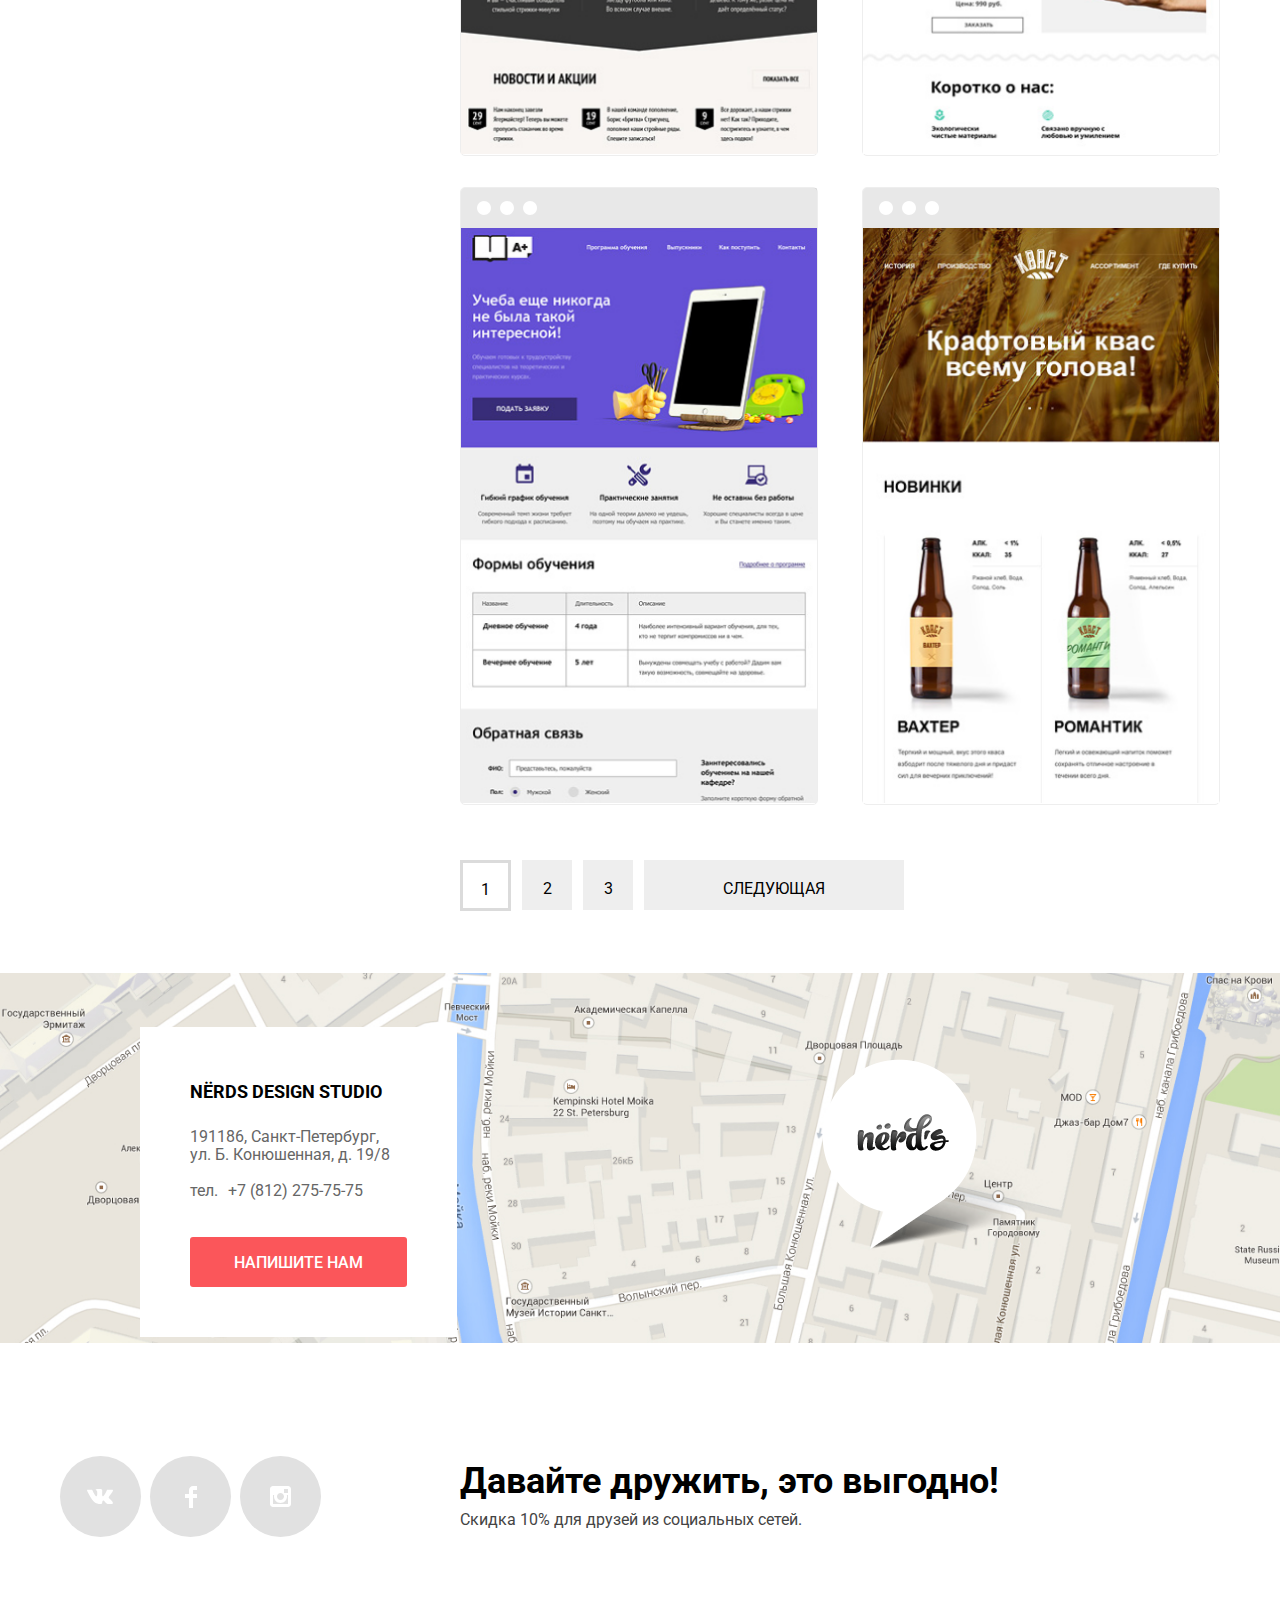
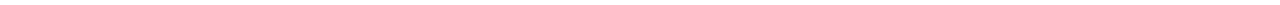
==== commit f932c58e: "Dorabotki" ====
--- a/catalog.html
+++ b/catalog.html
@@ -3,10 +3,10 @@
 
 <head>
     <meta charset="utf-8">
-    <title>Nёrds</title>
+    <title>Каталог Nёrds</title>
     <link href="https://fonts.googleapis.com/css2?family=Roboto:wght@100;300;400;500;700;900&display=swap" rel="stylesheet">
-    <link href="css/style.css" rel="stylesheet">
-    <link href="css/normalize.css" rel="stylesheet">
+    <link href="css/style.min.css" rel="stylesheet">
+    <link href="css/normalize.min.css" rel="stylesheet">
 </head>
 
 <body class="inner-page-body page-body">
@@ -290,7 +290,7 @@
         <button class="modal-close" type="button" aria-label="Закрыть">Закрыть</button>
     </section>
 
-    <script src="js/script.js"></script>
+    <script src="js/js.min.js"></script>
 
 </body>
 
--- a/css/style.min.css
+++ b/css/style.min.css
@@ -0,0 +1 @@
+:root{--basic-black:#000000;--bright-red:#FB565A;--red:#E74246;--moderate-ted:#D7373B;--vivid-green:#00CA74;--lime-green:#00BC6C;--dark-cyan:#00AA62;--medium-sea-green:#00CA74;--bright-orange:#EFC849;--bright-bright-orange:#EAB534;--vivid-orange:#E5A722;--grey:#EEEEEE;--basic-white:#ffffff;--dark-grayish-blue:#283136;--special:#444444;--light-grey:#E1E1E1;--very-light-grey:#DFDFDF;--very-dark-grey:#4D4D4D;--light-grey-2:#D5D5D5;--grey-67:#ABABAB;--dimgray:#666666;--shade-cyan-blue:#D7DCDF;--gainsboro:#DFDFDF;--gray:#A6A6A6}body{margin:0;padding:0;min-width:1160px;font-family:"Roboto",Arial,sans-serif;font-style:normal;font-size:16px;line-height:24px;font-weight:normal;color:var(--dark-grayish-blue);background-color:var(--basic-white)}a{text-decoration:none}img{max-width:100%;height:auto}.container{width:1160px;margin:0 auto;padding:0 20px}.visually-hidden{position:absolute;width:1px;height:1px;margin:-1px;border:0;padding:0;white-space:nowrap;-webkit-clip-path:inset(100%);clip-path:inset(100%);clip:rect(0 0 0 0);overflow:hidden}.page{height:100%}.page-body{min-height:100%;display:-ms-grid;display:grid;-ms-grid-rows:-webkit-min-content 1fr -webkit-min-content;-ms-grid-rows:min-content 1fr min-content;grid-template-rows:-webkit-min-content 1fr -webkit-min-content;grid-template-rows:min-content 1fr min-content;-ms-flex-line-pack:start;align-content:start}.main-header{background-color:var(--grey);padding-top:49px}.main-logo img,.inner-logo img{height:auto;min-width:160px}.inner-logo img:active{opacity:0.3}.main-header-bar{display:-webkit-box;display:-ms-flexbox;display:flex;min-height:75px}.main-navigation{color:var(--basic-black);-webkit-box-pack:justify;-ms-flex-pack:justify;justify-content:space-between;padding-top:26px;line-height:30px;color:var(--basic-black);text-transform:uppercase;display:-webkit-box;display:-ms-flexbox;display:flex;margin-left:202px}.site-navigation{margin:0;padding:0;list-style:none;display:-webkit-box;display:-ms-flexbox;display:flex}.site-navigation{width:437px;text-align:center;-webkit-box-pack:justify;-ms-flex-pack:justify;justify-content:space-between;-ms-flex-wrap:wrap;flex-wrap:wrap}.site-navigation li{display:list-item}.site-navigation a,.basket-link{color:var(--basic-black)}.site-navigation a:hover,.user-navigation a:hover{color:var(--bright-red)}.site-navigation a:active,.user-navigation a:active{color:rgba(0,0,0,0.3)}.nav-current{position:relative}.nav-current::after{content:"";display:block;position:absolute;bottom:-22px;left:0;width:100%;height:2px;background-color:var(--bright-red)}.user-navigation{width:115px;margin-left:286px}.basket-link{position:relative}.basket-link::before{content:"";position:absolute;top:1px;left:-40px;width:15px;height:15px;background-image:url(../img/cart-icon.svg);background-repeat:no-repeat}.slider-section{background-color:var(--grey);margin-top:-10px}.slider{position:relative;min-height:431px}.slide-list{list-style:none;margin:0;padding:0;height:100%;width:100%}.slide{width:1160px;color:var(--basic-black)}.slide h2{font-weight:500;font-size:55px;line-height:55px;margin-top:78px;margin-bottom:25px;max-width:538px}.slide p{max-width:416px;margin-bottom:39px;margin-top:0;min-height:49px}.slide img{top:0;right:3px;z-index:-1}.slide,.slide a,.slide img{position:absolute}.slider-buttons{position:absolute;bottom:96px;left:250px;right:250px;display:-webkit-box;display:-ms-flexbox;display:flex;-ms-flex-wrap:wrap;flex-wrap:wrap;-webkit-box-pack:center;-ms-flex-pack:center;justify-content:center;z-index:20}.slider-button{width:18px;height:18px;border-radius:50%;background-color:var(--basic-white);cursor:pointer;margin-right:17px;padding:0}.slider-button:last-child{margin-right:0}.slider-button.current{-webkit-box-shadow:inset 0 0 0 5px #fff,inset 0 0 0 7px #c1c1c1;box-shadow:inset 0 0 0 5px #fff,inset 0 0 0 7px #c1c1c1}.slide{display:none}.slide-current{display:block;z-index:10}.features{margin:0}.features-list{display:-webkit-box;display:-ms-flexbox;display:flex;list-style:none;-ms-flex-wrap:wrap;flex-wrap:wrap;-webkit-box-pack:justify;-ms-flex-pack:justify;justify-content:space-between;margin:0;padding:80px 60px 80px 0}.features-list li{min-width:300px}.features-list p{margin:0;padding:0}.features-list h3{font-weight:bold;font-size:24px;line-height:30px;text-transform:uppercase;color:var(--basic-black);margin-top:19px;margin-bottom:16px}.features-list a{margin-right:140px;margin-top:31px}.feature-item a{background-color:var(--bright-red)}.feature-item-2 a{background-color:var(--vivid-green)}.feature-item-3 a{background-color:var(--bright-orange)}.feature-item a:hover{background-color:var(--red)}.feature-item a:focus,.feature-item a:active{background-color:var(--moderate-ted)}.feature-item-2 a:hover{background-color:var(--lime-green)}.feature-item-2 a:focus,.feature-item-2 a:active{background-color:var(--dark-cyan)}.feature-item-3 a:hover{background-color:var(--bright-bright-orange)}.feature-item-3 a:focus,.feature-item-3 a:active{background-color:var(--vivid-orange)}.button{display:block;background:var(--bright-red);color:var(--basic-white);text-decoration:none;text-transform:uppercase;text-align:center;font-weight:500;line-height:18px;border:none;border-radius:3px;padding:17px 39px 15px 40px;outline:none;cursor:pointer}.button:hover{background-color:var(--red)}.button:active{background-color:var(--moderate-ted);-webkit-box-shadow:inset 0 3px 0 0 rgba(0,1,1,0.1);box-shadow:inset 0 3px 0 0 rgba(0,1,1,0.1);color:rgba(255,255,255,0.3)}.learn-more-button{padding:17px 54px 15px 54px;margin-right:157px;margin-bottom:80px}.write-us-button{padding:17px 44px 15px 44px;margin-top:37px}.main-content{display:-webkit-box;display:-ms-flexbox;display:flex;min-height:361px;border-top:2px solid var(--grey);border-bottom:2px solid var(--grey);padding-top:39px;padding-bottom:73px}.index-content-left{width:651px}.index-content-left h2{font-weight:500;font-size:45px;line-height:45px;color:var(--basic-black);margin-bottom:32px;margin-top:34px}.index-content-left p{margin:0}.index-content-bottom p{text-transform:uppercase;font-weight:bold;margin-top:42px;margin-bottom:23px}.services{list-style:none;margin:0;padding-left:35px}.service-item{margin-bottom:24px;display:list-item;position:relative}.service-item:last-child{margin-bottom:0}.service-item::before{display:block;content:"";width:25px;height:2px;background-color:var(--bright-red);position:absolute;left:-35px;top:12px}.index-content-right{width:360px;margin-left:149px;margin-bottom:1px}.text-logo{text-transform:uppercase;color:var(--basic-black);margin-bottom:31px;margin-top:30px;font-weight:bold;text-align:center;width:358px}table{display:table;-webkit-box-sizing:border-box;box-sizing:border-box;border-color:var(--basic-black)}.benefits-items{border-collapse:collapse}tbody{display:table-row-group;border-color:inherit;vertical-align:middle}tr{display:table-row;border-color:inherit;vertical-align:inherit}td{display:table-cell;vertical-align:inherit;padding:0}.benefits-items td{list-style:none;font-weight:bold;font-size:45px;line-height:64px;color:var(--basic-black);margin-bottom:11px;text-align:left;min-width:120px}.sup{font-size:26px;line-height:40px;vertical-align:super}.benefits-items th{font-weight:normal;line-height:18px;min-width:120px;text-align:left;padding:10px 0 0 0}.projects-items{display:-webkit-box;display:-ms-flexbox;display:flex;-ms-flex-wrap:wrap;flex-wrap:wrap;list-style:none;border-bottom:2px solid var(--grey);margin:0;padding:43px 42px 36px 32px}.project-item{position:relative}.project-item-academy{margin-top:22px;margin-right:95px}.project-item-academy::after{content:"";position:absolute;top:0;right:-50px;display:block;width:2px;height:52px;background-color:var(--grey)}.project-item-borodinski{margin-top:5px;margin-right:105px}.project-item-borodinski::after{content:"";position:absolute;top:15px;right:-46px;display:block;width:2px;height:52px;background-color:var(--grey)}.project-item-pink{margin-top:23px;margin-right:118px}.project-item-pink::after{content:"";position:absolute;top:0;right:-56px;display:block;width:2px;height:52px;background-color:var(--grey)}.project-item-mishka{margin-top:10px}.project-item img{opacity:0.2}.project-item img:hover{opacity:1}.project-item img:active{opacity:0.1}.map{position:relative;margin-top:80px;background-image:url("img/map.png");background-repeat:no-repeat;background-color:var(----vivid-green);height:416px}.inner-page-body .map{margin-top:62px}.map iframe{width:100%;height:100%;border:0;position:absolute}.contacts{background-color:var(--basic-white);padding:50px;position:absolute;top:54px;left:140px}.contacts-name{font-weight:bold;font-size:18px;line-height:30px;text-transform:uppercase;color:var(--basic-black);margin-top:0;margin-bottom:21px}.contacts-address{line-height:18px;color:var(--dimgray);margin:0}.contacts-phone{font-weight:normal;line-height:18px;color:var(--dimgray);margin:29px auto 0;padding:10px;width:204px}.Nerds-logo{position:absolute;top:86px;left:822px;width:231px;min-height:190px}.social-button a:hover{background:-webkit-gradient(linear,left bottom,left top,from(#E74246),to(#E74246)),#FFFFFF;background:-o-linear-gradient(bottom,#E74246,#E74246),#FFFFFF;background:linear-gradient(0deg,#E74246,#E74246),#FFFFFF}.social-button a:active{background:-webkit-gradient(linear,left bottom,left top,from(#D7373B),to(#D7373B)),#FFFFFF;background:-o-linear-gradient(bottom,#D7373B,#D7373B),#FFFFFF;background:linear-gradient(0deg,#D7373B,#D7373B),#FFFFFF}.social-button:active svg{opacity:0.3}.footer-social{display:-webkit-box;display:-ms-flexbox;display:flex;padding-bottom:68px;padding-top:67px}.footer-social-list{-webkit-box-pack:justify;-ms-flex-pack:justify;justify-content:space-between;display:-webkit-box;display:-ms-flexbox;display:flex;-ms-flex-wrap:wrap;flex-wrap:wrap;list-style:none;margin:0;padding:0;width:261px}.footer-social-list li{display:list-item}.social-button{display:-webkit-box;display:-ms-flexbox;display:flex;-webkit-box-align:center;-ms-flex-align:center;align-items:center;-webkit-box-pack:center;-ms-flex-pack:center;justify-content:center;background-color:var(--light-grey);border-radius:50%;padding:0;width:81px;height:81px}.footer-friendship{margin-top:7px;margin-left:139px}.footer-friendship h2{font-weight:bold;font-size:36px;line-height:36px;color:var(--basic-black);margin:0;width:660px}.footer-friendship p{line-height:22px;color:var(--special);width:373px;margin-top:10px;margin-bottom:0}.inner-page .main-header{background-color:var(--grey)}.inner-page{margin:0;padding:0;font-family:"Roboto",Arial,sans-serif;font-style:normal;line-height:24px;font-weight:normal;color:var(--basic-black);background-color:var(--basic-white)}.catalog-title{text-align:center;background-color:var(--grey);max-height:163px;padding-top:69px;padding-bottom:108px}.catalog-title h1{font-style:normal;font-weight:500;font-size:55px;line-height:55px;text-transform:none;margin:0}.catalog-page{display:-webkit-box;display:-ms-flexbox;display:flex;-webkit-box-pack:justify;-ms-flex-pack:justify;justify-content:space-between;padding-top:55px}.filter-option{margin:0;padding:0;border:none;list-style:none}legend{display:block;font-size:18px;line-height:30px;text-transform:uppercase;font-weight:bold}.filter-worth{width:260px;margin-top:48px;margin-bottom:54px;color:var(--dark-grayish-blue)}.range-controls{background-color:var(--grey);border-radius:3px;position:relative;height:2px;margin-bottom:14px;padding:39px 33px}.range-controls .scale{background-color:var(--shade-cyan-blue);height:2px;width:205px}.range-controls .bar{background-color:var(--medium-sea-green);height:2px;width:67%;margin-left:0}.range-controls .toggle{background-color:var(--grey-67);border:8px solid var(--basic-white);border-radius:50%;-webkit-box-shadow:0 2px 1px rgba(0,0,0,0.15);box-shadow:0 2px 1px rgba(0,0,0,0.15);cursor:pointer;height:4px;position:absolute;top:30px;width:4px}.toggle-min{left:18px}.toggle-max{left:160px}.filter-form label{position:relative;cursor:pointer;line-height:22px}.price-controls label{display:inline;width:50%;text-transform:uppercase;vertical-align:baseline}.price-controls input{background-color:var(--grey);border-radius:3px;border:0;width:80px;text-align:center;margin-left:11px;margin-right:0;height:38px;padding:0}label.max-price{margin-left:22px}.grid-filter{margin-top:0;margin-bottom:40px}.grid{margin-top:10px;margin-bottom:0}.filter-input-radio+label::before{content:"";position:absolute;left:-37px;top:-3px;width:25px;height:25px;background-image:url(../img/radio-off.svg);background-repeat:no-repeat;background-position:0 0;opacity:0.4}.filter-radio{margin-bottom:19px}.filter-input-radio:checked+label::after{content:"";position:absolute;top:5px;left:-29px;width:9px;height:9px;background-image:url(../img/Oval2.svg);background-repeat:no-repeat;background-position:0 0;opacity:0.4}.filter-input-radio:hover+label::before,.filter-input-radio:focus+label::before,.filter-input-checkbox:hover+label::before,.filter-input-checkbox:focus+label::before{opacity:1}.filter-input-radio:checked:hover+label::after,.filter-input-radio:checked:focus+label::after,.filter-input-checkbox:checked:hover+label::after,.filter-input-checkbox:checked:focus+label::after,.filter-input-checkbox:checked:hover+label::before,.filter-input-checkbox:checked:focus+label::before{opacity:1}.filter-input-radio:active+label,.filter-input-checkbox:active+label{opacity:0.3}.features-filter{margin-top:0;margin-bottom:43px}.filter-option:last-child{margin-bottom:0}.feature:last-child{margin-bottom:0;margin-top:11px}input[type=checkbox]+label{cursor:pointer;line-height:30px}.filter-input-checkbox+label::before{content:"";position:absolute;left:-37px;top:0;width:23px;height:23px;background-image:url(../img/checkbox-off.svg);background-repeat:no-repeat;background-position:0 0;opacity:0.4}.filter-input-checkbox:checked+label::before{background:url(../img/Square.svg);background-repeat:no-repeat;background-position:0 0;opacity:0.4}.filter-input-checkbox:checked+label::after{content:"";position:absolute;top:2px;left:-33px;width:21px;height:17px;background-image:url(../img/check.svg);background-repeat:no-repeat;background-position:0 0;opacity:0.4}.filter-checkbox{margin-bottom:10px}.show-button{background-color:var(--grey);padding:17px 88px 15px;color:var(--basic-black)}.show-button:hover,.show-button:focus{background-color:var(--very-light-grey)}.show-button:active{-webkit-box-shadow:inset 0 3px 0 rgba(0,1,1,0.1);box-shadow:inset 0 3px 0 rgba(0,1,1,0.1)}.goods-page{width:760px}.pages-filters{display:-webkit-box;display:-ms-flexbox;display:flex;text-transform:uppercase;-webkit-box-align:baseline;-ms-flex-align:baseline;align-items:baseline;margin-bottom:48px}.pages-filters p{font-size:18px;line-height:30px;font-weight:bold;margin:0;width:134px;margin-right:266px}.sort{display:-webkit-box;display:-ms-flexbox;display:flex;-ms-flex-wrap:wrap;flex-wrap:wrap;padding:0;margin:0;width:272px}.sort li{margin-right:25px;vertical-align:top;font-size:14px;line-height:18px;list-style:none}.sort li:last-child{margin-right:0}.sort a{text-decoration:none;opacity:0.3;color:var(--basic-black)}.sort a:hover{opacity:0.6}.sort a:active{opacity:1}.sort-control-list{list-style:none;width:40px;margin:0;padding:0;display:-webkit-box;display:-ms-flexbox;display:flex;-webkit-box-pack:justify;-ms-flex-pack:justify;justify-content:space-between;margin-left:47px}.sort-control-list svg{opacity:0.3}.sort-control-list svg:hover{opacity:0.6}.sort-control-list svg:active{opacity:1}.sort-control-current svg{opacity:1}.catalog-list{display:-webkit-box;display:-ms-flexbox;display:flex;-ms-flex-wrap:wrap;flex-wrap:wrap;font-weight:normal;color:var(--dimgray);margin:0;padding:0;list-style:none;-webkit-box-pack:justify;-ms-flex-pack:justify;justify-content:space-between}.catalog-item{position:relative;height:616px;width:356px;margin-bottom:31px;border-radius:5px;border:1px solid var(--grey)}.catalog-item:nth-child(2n){margin-right:0}.catalog-item::before{content:"";display:block;max-width:359px;height:40px;opacity:0.12;background-image:url(../img/browser.svg);background-color:var(--basic-white)}.catalog-item:hover::before{opacity:1}.catalog-item:hover{-webkit-box-shadow:0 4px 4px 0 rgba(0,0,0,0.25);box-shadow:0 4px 4px 0 rgba(0,0,0,0.25)}.catalog-content{display:none;width:359px;min-height:231px;background-color:var(--grey);position:absolute;left:0;bottom:0}.catalog-item:hover .catalog-content{display:block}.catalog-content-link{display:block;color:var(--basic-black);cursor:pointer;font-size:18px;line-height:30px;font-size:18px;font-weight:bold;text-transform:uppercase;text-align:center;padding:0;margin:26px 0 0}.catalog-content-link:hover{color:var(--bright-red)}.catalog-content-link:active{color:var(--basic-black);opacity:0.3}.catalog-content p{font-size:16px;line-height:18px;padding:0;margin:20px auto 0;text-align:center}.price-button{width:56px;height:18px;padding:17px 72px 15px 72px;margin:32px auto 0}.pagination-list{display:-webkit-box;display:-ms-flexbox;display:flex;-ms-flex-wrap:wrap;flex-wrap:wrap;list-style:none;margin:24px 0 0;padding:0}.pagination-item{display:-webkit-box;display:-ms-flexbox;display:flex;margin-right:11px;width:50px;max-height:50px;color:var(--basic-black);background-color:var(--grey)}.pagination-item a{display:block;text-align:center;text-transform:uppercase;padding:17px 17px;width:50px}.pagination-item:last-child a{width:260px}.pagination-item:last-child{margin-right:0;width:260px}.pagination-item a{color:var(--basic-black)}.pagination-item:hover{background-color:var(--gainsboro)}.pagination-item:active{background-color:var(--light-grey-2);-webkit-box-shadow:inset 0 3px 0 rgba(0,1,1,0.1);box-shadow:inset 0 3px 0 rgba(0,1,1,0.1)}.pagination-item:active a{opacity:0.3}.pagination-item-current a{width:45px;padding:15px 15px}.pagination-item-current,.pagination-item-current:active,.pagination-item-current:hover{border:3px solid #DBDBDB;background-color:rgba(0,0,0,0.0001);width:45px;max-height:45px}.catalog-contacts{background-color:var(--basic-white);width:319px;height:308px;position:absolute;left:140px;top:2626px}.catalog-contacts p{margin-left:50px}.Nerds-logo-catalog{position:absolute;left:822px;top:2658px}.modal-contact{position:fixed;display:none;top:50%;left:50%;margin-left:-480px;margin-top:-315px;width:960px;height:590px;background-color:var(--basic-white);-webkit-box-shadow:0 20px 40px 0 rgba(0,1,1,.75);box-shadow:0 20px 40px 0 rgba(0,1,1,.75);z-index:30}.modal-show{display:block;-webkit-animation:bounce 0.6s;animation:bounce 0.6s}.modal-contact h2{font-weight:500;font-size:45px;line-height:53px;color:var(--basic-black);margin:0 0 3px;padding:63px 100px 0;width:311px}.contact-form{width:761px;padding:0 100px}.contact-form-container{display:-webkit-box;display:-ms-flexbox;display:flex;-ms-flex-wrap:wrap;flex-wrap:wrap;-webkit-box-pack:justify;-ms-flex-pack:justify;justify-content:space-between;width:760px;margin:0}.contact-form p{padding:0;margin:34px 0 0}.contact-form label{font-weight:700;line-height:18px;color:var(--basic-black)}.contact-form input,.contact-form textarea{border:2px solid #d7dcde;border-radius:1px;background-color:transparent;color:rgba(68,68,68,.5)}.contact-form input{display:block;width:360px;height:50px;padding:16px 16px;margin-top:9px;-webkit-box-sizing:border-box;box-sizing:border-box}.contact-form textarea{resize:none;width:760px;height:118px;padding:16px 16px;margin-top:9px;-webkit-box-sizing:border-box;box-sizing:border-box}.button-send{margin-top:47px;padding:17px 83px 15px 83px}.modal-close{width:21px;height:21px;border:0;cursor:pointer;background-image:url(../img/close-cross.svg);background-color:transparent;position:absolute;top:78px;right:90px;opacity:0.3;font-size:0;outline:0}.modal-close:hover{opacity:1}.modal-close:active{opacity:0.1}@-webkit-keyframes bounce{0{-webkit-transform:translateY(-2000px);transform:translateY(-2000px)}70%{-webkit-transform:translateY(30px);transform:translateY(30px)}90%{-webkit-transform:translateY(-10px);transform:translateY(-10px)}100%{-webkit-transform:translateY(0);transform:translateY(0)}}@keyframes bounce{0{-webkit-transform:translateY(-2000px);transform:translateY(-2000px)}70%{-webkit-transform:translateY(30px);transform:translateY(30px)}90%{-webkit-transform:translateY(-10px);transform:translateY(-10px)}100%{-webkit-transform:translateY(0);transform:translateY(0)}}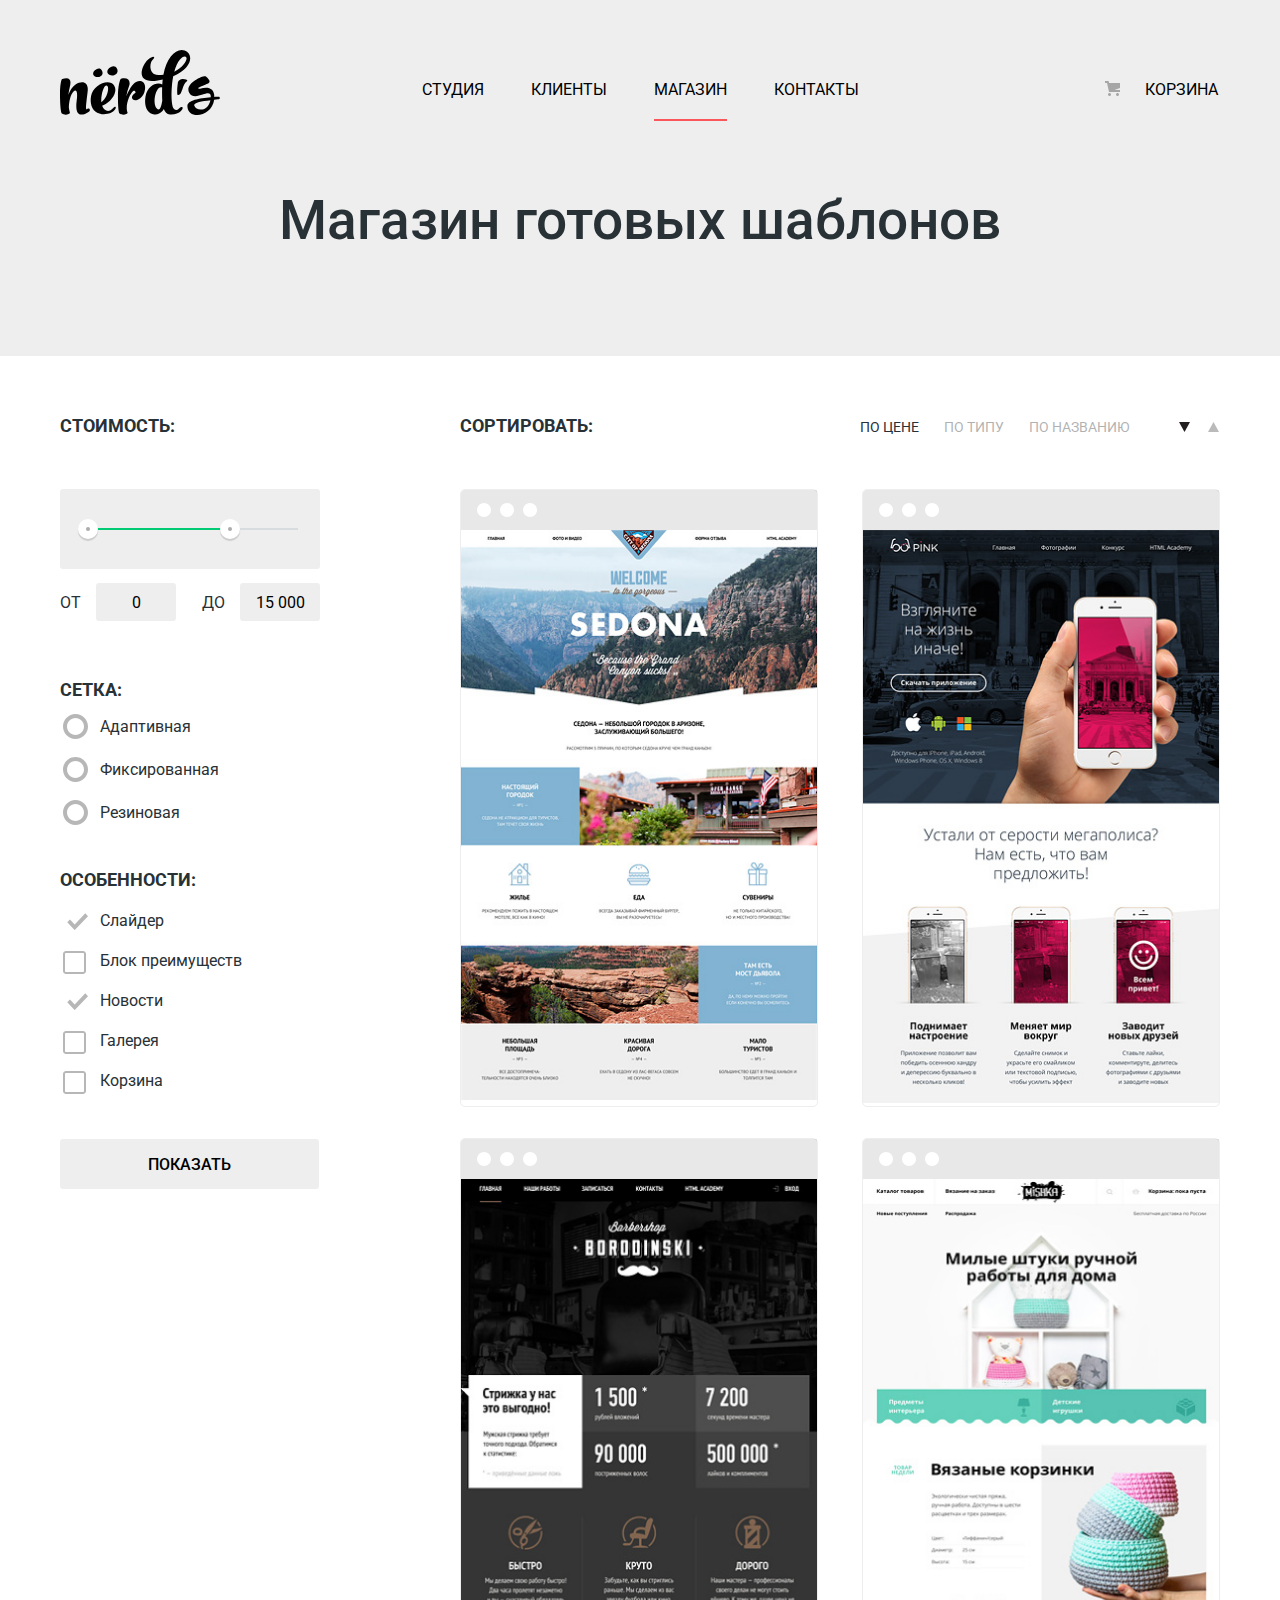
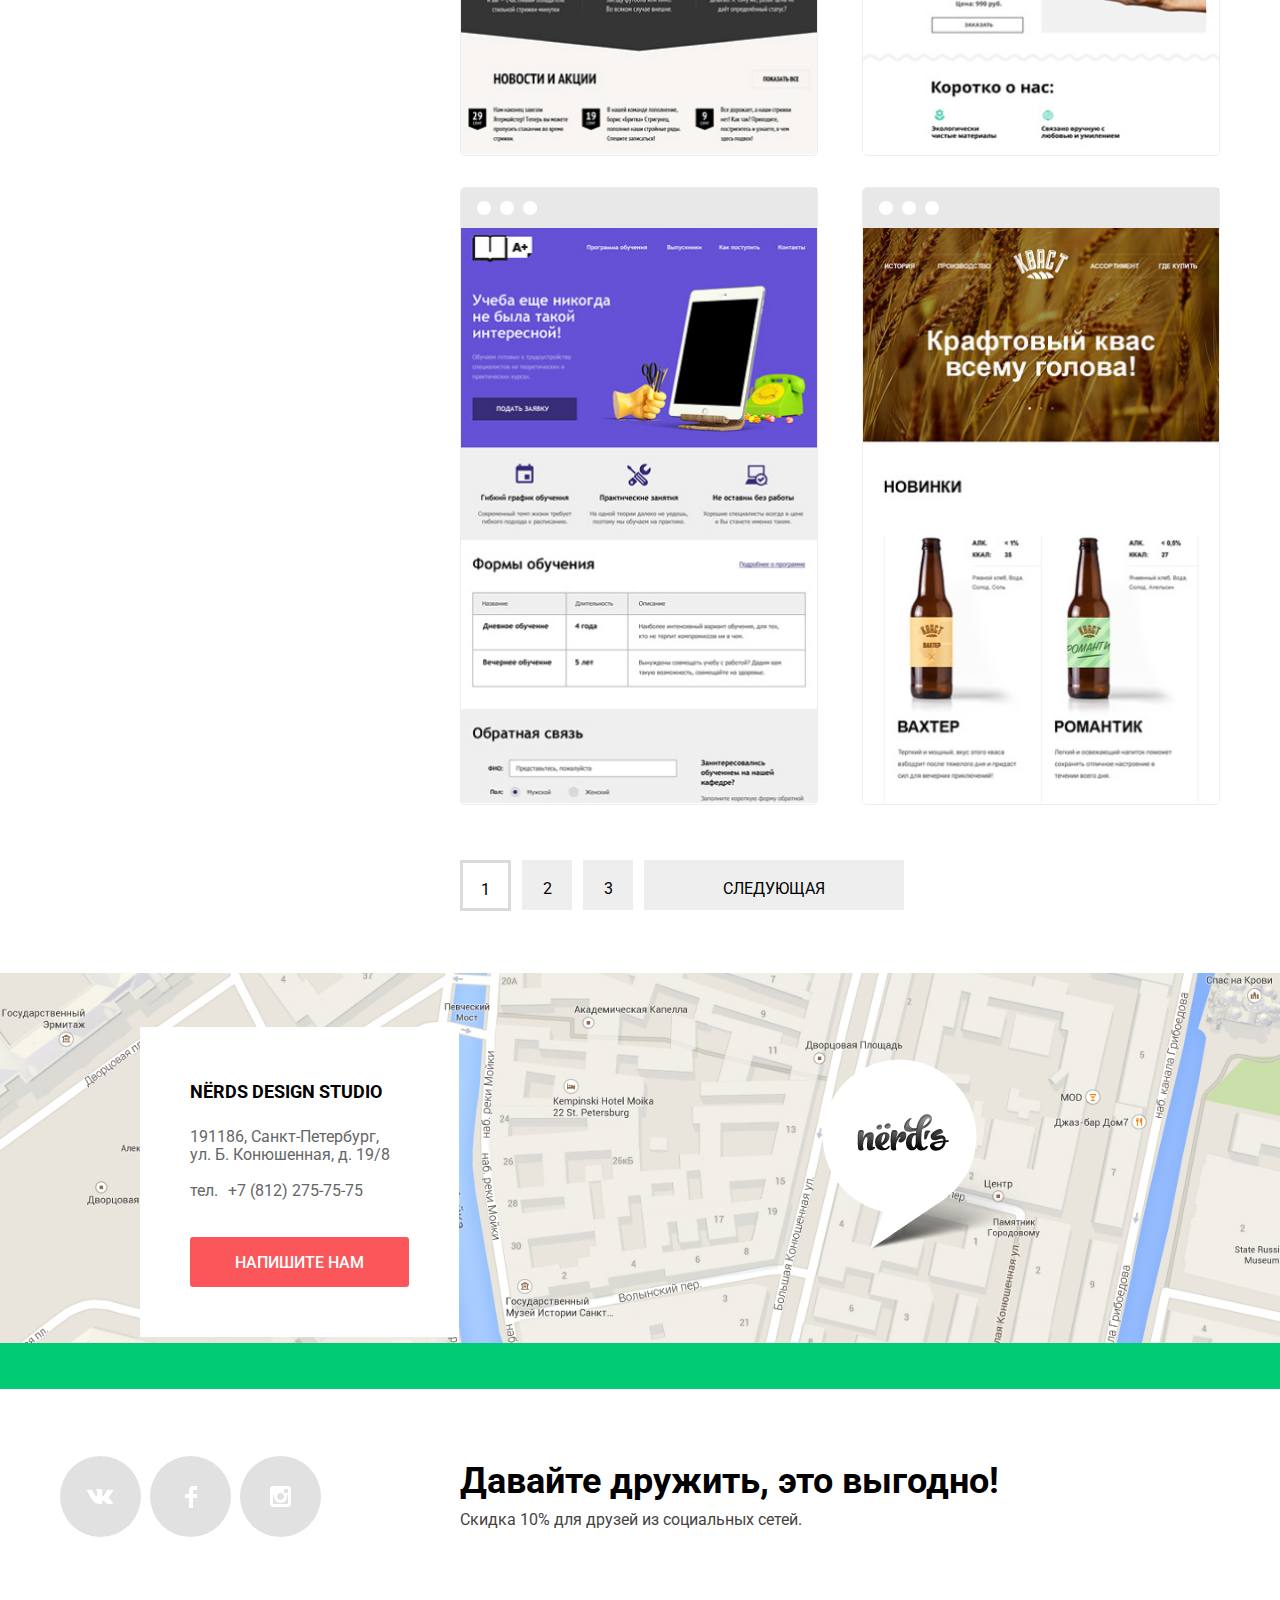
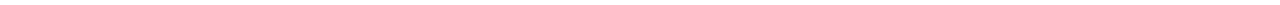
==== commit 12f7a4e0: "Pravki" ====
--- a/catalog.html
+++ b/catalog.html
@@ -5,8 +5,8 @@
     <meta charset="utf-8">
     <title>Каталог Nёrds</title>
     <link href="https://fonts.googleapis.com/css2?family=Roboto:wght@100;300;400;500;700;900&display=swap" rel="stylesheet">
+    <link href="css/normalize.min.css" rel="stylesheet">
     <link href="css/style.min.css" rel="stylesheet">
-    <link href="css/normalize.min.css" rel="stylesheet">
 </head>
 
 <body class="inner-page-body page-body">
@@ -142,7 +142,7 @@
                             <img src="img/img-sedona1.png" width="359" height="578" alt="Обложка сайта Sedona">
                             <div class="catalog-content">
                                 <a href="#" class="catalog-content-link">Sedona</a>
-                                <p>Информационный сайт для туристов</p>
+                                <p>Информационный сайт<br>для туристов</p>
                                 <a class="button price-button" href="#">9&nbsp;900 ₽</a>
                             </div>
                         </li>
--- a/css/style.min.css
+++ b/css/style.min.css
@@ -1 +1 @@
-:root{--basic-black:#000000;--bright-red:#FB565A;--red:#E74246;--moderate-ted:#D7373B;--vivid-green:#00CA74;--lime-green:#00BC6C;--dark-cyan:#00AA62;--medium-sea-green:#00CA74;--bright-orange:#EFC849;--bright-bright-orange:#EAB534;--vivid-orange:#E5A722;--grey:#EEEEEE;--basic-white:#ffffff;--dark-grayish-blue:#283136;--special:#444444;--light-grey:#E1E1E1;--very-light-grey:#DFDFDF;--very-dark-grey:#4D4D4D;--light-grey-2:#D5D5D5;--grey-67:#ABABAB;--dimgray:#666666;--shade-cyan-blue:#D7DCDF;--gainsboro:#DFDFDF;--gray:#A6A6A6}body{margin:0;padding:0;min-width:1160px;font-family:"Roboto",Arial,sans-serif;font-style:normal;font-size:16px;line-height:24px;font-weight:normal;color:var(--dark-grayish-blue);background-color:var(--basic-white)}a{text-decoration:none}img{max-width:100%;height:auto}.container{width:1160px;margin:0 auto;padding:0 20px}.visually-hidden{position:absolute;width:1px;height:1px;margin:-1px;border:0;padding:0;white-space:nowrap;-webkit-clip-path:inset(100%);clip-path:inset(100%);clip:rect(0 0 0 0);overflow:hidden}.page{height:100%}.page-body{min-height:100%;display:-ms-grid;display:grid;-ms-grid-rows:-webkit-min-content 1fr -webkit-min-content;-ms-grid-rows:min-content 1fr min-content;grid-template-rows:-webkit-min-content 1fr -webkit-min-content;grid-template-rows:min-content 1fr min-content;-ms-flex-line-pack:start;align-content:start}.main-header{background-color:var(--grey);padding-top:49px}.main-logo img,.inner-logo img{height:auto;min-width:160px}.inner-logo img:active{opacity:0.3}.main-header-bar{display:-webkit-box;display:-ms-flexbox;display:flex;min-height:75px}.main-navigation{color:var(--basic-black);-webkit-box-pack:justify;-ms-flex-pack:justify;justify-content:space-between;padding-top:26px;line-height:30px;color:var(--basic-black);text-transform:uppercase;display:-webkit-box;display:-ms-flexbox;display:flex;margin-left:202px}.site-navigation{margin:0;padding:0;list-style:none;display:-webkit-box;display:-ms-flexbox;display:flex}.site-navigation{width:437px;text-align:center;-webkit-box-pack:justify;-ms-flex-pack:justify;justify-content:space-between;-ms-flex-wrap:wrap;flex-wrap:wrap}.site-navigation li{display:list-item}.site-navigation a,.basket-link{color:var(--basic-black)}.site-navigation a:hover,.user-navigation a:hover{color:var(--bright-red)}.site-navigation a:active,.user-navigation a:active{color:rgba(0,0,0,0.3)}.nav-current{position:relative}.nav-current::after{content:"";display:block;position:absolute;bottom:-22px;left:0;width:100%;height:2px;background-color:var(--bright-red)}.user-navigation{width:115px;margin-left:286px}.basket-link{position:relative}.basket-link::before{content:"";position:absolute;top:1px;left:-40px;width:15px;height:15px;background-image:url(../img/cart-icon.svg);background-repeat:no-repeat}.slider-section{background-color:var(--grey);margin-top:-10px}.slider{position:relative;min-height:431px}.slide-list{list-style:none;margin:0;padding:0;height:100%;width:100%}.slide{width:1160px;color:var(--basic-black)}.slide h2{font-weight:500;font-size:55px;line-height:55px;margin-top:78px;margin-bottom:25px;max-width:538px}.slide p{max-width:416px;margin-bottom:39px;margin-top:0;min-height:49px}.slide img{top:0;right:3px;z-index:-1}.slide,.slide a,.slide img{position:absolute}.slider-buttons{position:absolute;bottom:96px;left:250px;right:250px;display:-webkit-box;display:-ms-flexbox;display:flex;-ms-flex-wrap:wrap;flex-wrap:wrap;-webkit-box-pack:center;-ms-flex-pack:center;justify-content:center;z-index:20}.slider-button{width:18px;height:18px;border-radius:50%;background-color:var(--basic-white);cursor:pointer;margin-right:17px;padding:0}.slider-button:last-child{margin-right:0}.slider-button.current{-webkit-box-shadow:inset 0 0 0 5px #fff,inset 0 0 0 7px #c1c1c1;box-shadow:inset 0 0 0 5px #fff,inset 0 0 0 7px #c1c1c1}.slide{display:none}.slide-current{display:block;z-index:10}.features{margin:0}.features-list{display:-webkit-box;display:-ms-flexbox;display:flex;list-style:none;-ms-flex-wrap:wrap;flex-wrap:wrap;-webkit-box-pack:justify;-ms-flex-pack:justify;justify-content:space-between;margin:0;padding:80px 60px 80px 0}.features-list li{min-width:300px}.features-list p{margin:0;padding:0}.features-list h3{font-weight:bold;font-size:24px;line-height:30px;text-transform:uppercase;color:var(--basic-black);margin-top:19px;margin-bottom:16px}.features-list a{margin-right:140px;margin-top:31px}.feature-item a{background-color:var(--bright-red)}.feature-item-2 a{background-color:var(--vivid-green)}.feature-item-3 a{background-color:var(--bright-orange)}.feature-item a:hover{background-color:var(--red)}.feature-item a:focus,.feature-item a:active{background-color:var(--moderate-ted)}.feature-item-2 a:hover{background-color:var(--lime-green)}.feature-item-2 a:focus,.feature-item-2 a:active{background-color:var(--dark-cyan)}.feature-item-3 a:hover{background-color:var(--bright-bright-orange)}.feature-item-3 a:focus,.feature-item-3 a:active{background-color:var(--vivid-orange)}.button{display:block;background:var(--bright-red);color:var(--basic-white);text-decoration:none;text-transform:uppercase;text-align:center;font-weight:500;line-height:18px;border:none;border-radius:3px;padding:17px 39px 15px 40px;outline:none;cursor:pointer}.button:hover{background-color:var(--red)}.button:active{background-color:var(--moderate-ted);-webkit-box-shadow:inset 0 3px 0 0 rgba(0,1,1,0.1);box-shadow:inset 0 3px 0 0 rgba(0,1,1,0.1);color:rgba(255,255,255,0.3)}.learn-more-button{padding:17px 54px 15px 54px;margin-right:157px;margin-bottom:80px}.write-us-button{padding:17px 44px 15px 44px;margin-top:37px}.main-content{display:-webkit-box;display:-ms-flexbox;display:flex;min-height:361px;border-top:2px solid var(--grey);border-bottom:2px solid var(--grey);padding-top:39px;padding-bottom:73px}.index-content-left{width:651px}.index-content-left h2{font-weight:500;font-size:45px;line-height:45px;color:var(--basic-black);margin-bottom:32px;margin-top:34px}.index-content-left p{margin:0}.index-content-bottom p{text-transform:uppercase;font-weight:bold;margin-top:42px;margin-bottom:23px}.services{list-style:none;margin:0;padding-left:35px}.service-item{margin-bottom:24px;display:list-item;position:relative}.service-item:last-child{margin-bottom:0}.service-item::before{display:block;content:"";width:25px;height:2px;background-color:var(--bright-red);position:absolute;left:-35px;top:12px}.index-content-right{width:360px;margin-left:149px;margin-bottom:1px}.text-logo{text-transform:uppercase;color:var(--basic-black);margin-bottom:31px;margin-top:30px;font-weight:bold;text-align:center;width:358px}table{display:table;-webkit-box-sizing:border-box;box-sizing:border-box;border-color:var(--basic-black)}.benefits-items{border-collapse:collapse}tbody{display:table-row-group;border-color:inherit;vertical-align:middle}tr{display:table-row;border-color:inherit;vertical-align:inherit}td{display:table-cell;vertical-align:inherit;padding:0}.benefits-items td{list-style:none;font-weight:bold;font-size:45px;line-height:64px;color:var(--basic-black);margin-bottom:11px;text-align:left;min-width:120px}.sup{font-size:26px;line-height:40px;vertical-align:super}.benefits-items th{font-weight:normal;line-height:18px;min-width:120px;text-align:left;padding:10px 0 0 0}.projects-items{display:-webkit-box;display:-ms-flexbox;display:flex;-ms-flex-wrap:wrap;flex-wrap:wrap;list-style:none;border-bottom:2px solid var(--grey);margin:0;padding:43px 42px 36px 32px}.project-item{position:relative}.project-item-academy{margin-top:22px;margin-right:95px}.project-item-academy::after{content:"";position:absolute;top:0;right:-50px;display:block;width:2px;height:52px;background-color:var(--grey)}.project-item-borodinski{margin-top:5px;margin-right:105px}.project-item-borodinski::after{content:"";position:absolute;top:15px;right:-46px;display:block;width:2px;height:52px;background-color:var(--grey)}.project-item-pink{margin-top:23px;margin-right:118px}.project-item-pink::after{content:"";position:absolute;top:0;right:-56px;display:block;width:2px;height:52px;background-color:var(--grey)}.project-item-mishka{margin-top:10px}.project-item img{opacity:0.2}.project-item img:hover{opacity:1}.project-item img:active{opacity:0.1}.map{position:relative;margin-top:80px;background-image:url("img/map.png");background-repeat:no-repeat;background-color:var(----vivid-green);height:416px}.inner-page-body .map{margin-top:62px}.map iframe{width:100%;height:100%;border:0;position:absolute}.contacts{background-color:var(--basic-white);padding:50px;position:absolute;top:54px;left:140px}.contacts-name{font-weight:bold;font-size:18px;line-height:30px;text-transform:uppercase;color:var(--basic-black);margin-top:0;margin-bottom:21px}.contacts-address{line-height:18px;color:var(--dimgray);margin:0}.contacts-phone{font-weight:normal;line-height:18px;color:var(--dimgray);margin:29px auto 0;padding:10px;width:204px}.Nerds-logo{position:absolute;top:86px;left:822px;width:231px;min-height:190px}.social-button a:hover{background:-webkit-gradient(linear,left bottom,left top,from(#E74246),to(#E74246)),#FFFFFF;background:-o-linear-gradient(bottom,#E74246,#E74246),#FFFFFF;background:linear-gradient(0deg,#E74246,#E74246),#FFFFFF}.social-button a:active{background:-webkit-gradient(linear,left bottom,left top,from(#D7373B),to(#D7373B)),#FFFFFF;background:-o-linear-gradient(bottom,#D7373B,#D7373B),#FFFFFF;background:linear-gradient(0deg,#D7373B,#D7373B),#FFFFFF}.social-button:active svg{opacity:0.3}.footer-social{display:-webkit-box;display:-ms-flexbox;display:flex;padding-bottom:68px;padding-top:67px}.footer-social-list{-webkit-box-pack:justify;-ms-flex-pack:justify;justify-content:space-between;display:-webkit-box;display:-ms-flexbox;display:flex;-ms-flex-wrap:wrap;flex-wrap:wrap;list-style:none;margin:0;padding:0;width:261px}.footer-social-list li{display:list-item}.social-button{display:-webkit-box;display:-ms-flexbox;display:flex;-webkit-box-align:center;-ms-flex-align:center;align-items:center;-webkit-box-pack:center;-ms-flex-pack:center;justify-content:center;background-color:var(--light-grey);border-radius:50%;padding:0;width:81px;height:81px}.footer-friendship{margin-top:7px;margin-left:139px}.footer-friendship h2{font-weight:bold;font-size:36px;line-height:36px;color:var(--basic-black);margin:0;width:660px}.footer-friendship p{line-height:22px;color:var(--special);width:373px;margin-top:10px;margin-bottom:0}.inner-page .main-header{background-color:var(--grey)}.inner-page{margin:0;padding:0;font-family:"Roboto",Arial,sans-serif;font-style:normal;line-height:24px;font-weight:normal;color:var(--basic-black);background-color:var(--basic-white)}.catalog-title{text-align:center;background-color:var(--grey);max-height:163px;padding-top:69px;padding-bottom:108px}.catalog-title h1{font-style:normal;font-weight:500;font-size:55px;line-height:55px;text-transform:none;margin:0}.catalog-page{display:-webkit-box;display:-ms-flexbox;display:flex;-webkit-box-pack:justify;-ms-flex-pack:justify;justify-content:space-between;padding-top:55px}.filter-option{margin:0;padding:0;border:none;list-style:none}legend{display:block;font-size:18px;line-height:30px;text-transform:uppercase;font-weight:bold}.filter-worth{width:260px;margin-top:48px;margin-bottom:54px;color:var(--dark-grayish-blue)}.range-controls{background-color:var(--grey);border-radius:3px;position:relative;height:2px;margin-bottom:14px;padding:39px 33px}.range-controls .scale{background-color:var(--shade-cyan-blue);height:2px;width:205px}.range-controls .bar{background-color:var(--medium-sea-green);height:2px;width:67%;margin-left:0}.range-controls .toggle{background-color:var(--grey-67);border:8px solid var(--basic-white);border-radius:50%;-webkit-box-shadow:0 2px 1px rgba(0,0,0,0.15);box-shadow:0 2px 1px rgba(0,0,0,0.15);cursor:pointer;height:4px;position:absolute;top:30px;width:4px}.toggle-min{left:18px}.toggle-max{left:160px}.filter-form label{position:relative;cursor:pointer;line-height:22px}.price-controls label{display:inline;width:50%;text-transform:uppercase;vertical-align:baseline}.price-controls input{background-color:var(--grey);border-radius:3px;border:0;width:80px;text-align:center;margin-left:11px;margin-right:0;height:38px;padding:0}label.max-price{margin-left:22px}.grid-filter{margin-top:0;margin-bottom:40px}.grid{margin-top:10px;margin-bottom:0}.filter-input-radio+label::before{content:"";position:absolute;left:-37px;top:-3px;width:25px;height:25px;background-image:url(../img/radio-off.svg);background-repeat:no-repeat;background-position:0 0;opacity:0.4}.filter-radio{margin-bottom:19px}.filter-input-radio:checked+label::after{content:"";position:absolute;top:5px;left:-29px;width:9px;height:9px;background-image:url(../img/Oval2.svg);background-repeat:no-repeat;background-position:0 0;opacity:0.4}.filter-input-radio:hover+label::before,.filter-input-radio:focus+label::before,.filter-input-checkbox:hover+label::before,.filter-input-checkbox:focus+label::before{opacity:1}.filter-input-radio:checked:hover+label::after,.filter-input-radio:checked:focus+label::after,.filter-input-checkbox:checked:hover+label::after,.filter-input-checkbox:checked:focus+label::after,.filter-input-checkbox:checked:hover+label::before,.filter-input-checkbox:checked:focus+label::before{opacity:1}.filter-input-radio:active+label,.filter-input-checkbox:active+label{opacity:0.3}.features-filter{margin-top:0;margin-bottom:43px}.filter-option:last-child{margin-bottom:0}.feature:last-child{margin-bottom:0;margin-top:11px}input[type=checkbox]+label{cursor:pointer;line-height:30px}.filter-input-checkbox+label::before{content:"";position:absolute;left:-37px;top:0;width:23px;height:23px;background-image:url(../img/checkbox-off.svg);background-repeat:no-repeat;background-position:0 0;opacity:0.4}.filter-input-checkbox:checked+label::before{background:url(../img/Square.svg);background-repeat:no-repeat;background-position:0 0;opacity:0.4}.filter-input-checkbox:checked+label::after{content:"";position:absolute;top:2px;left:-33px;width:21px;height:17px;background-image:url(../img/check.svg);background-repeat:no-repeat;background-position:0 0;opacity:0.4}.filter-checkbox{margin-bottom:10px}.show-button{background-color:var(--grey);padding:17px 88px 15px;color:var(--basic-black)}.show-button:hover,.show-button:focus{background-color:var(--very-light-grey)}.show-button:active{-webkit-box-shadow:inset 0 3px 0 rgba(0,1,1,0.1);box-shadow:inset 0 3px 0 rgba(0,1,1,0.1)}.goods-page{width:760px}.pages-filters{display:-webkit-box;display:-ms-flexbox;display:flex;text-transform:uppercase;-webkit-box-align:baseline;-ms-flex-align:baseline;align-items:baseline;margin-bottom:48px}.pages-filters p{font-size:18px;line-height:30px;font-weight:bold;margin:0;width:134px;margin-right:266px}.sort{display:-webkit-box;display:-ms-flexbox;display:flex;-ms-flex-wrap:wrap;flex-wrap:wrap;padding:0;margin:0;width:272px}.sort li{margin-right:25px;vertical-align:top;font-size:14px;line-height:18px;list-style:none}.sort li:last-child{margin-right:0}.sort a{text-decoration:none;opacity:0.3;color:var(--basic-black)}.sort a:hover{opacity:0.6}.sort a:active{opacity:1}.sort-control-list{list-style:none;width:40px;margin:0;padding:0;display:-webkit-box;display:-ms-flexbox;display:flex;-webkit-box-pack:justify;-ms-flex-pack:justify;justify-content:space-between;margin-left:47px}.sort-control-list svg{opacity:0.3}.sort-control-list svg:hover{opacity:0.6}.sort-control-list svg:active{opacity:1}.sort-control-current svg{opacity:1}.catalog-list{display:-webkit-box;display:-ms-flexbox;display:flex;-ms-flex-wrap:wrap;flex-wrap:wrap;font-weight:normal;color:var(--dimgray);margin:0;padding:0;list-style:none;-webkit-box-pack:justify;-ms-flex-pack:justify;justify-content:space-between}.catalog-item{position:relative;height:616px;width:356px;margin-bottom:31px;border-radius:5px;border:1px solid var(--grey)}.catalog-item:nth-child(2n){margin-right:0}.catalog-item::before{content:"";display:block;max-width:359px;height:40px;opacity:0.12;background-image:url(../img/browser.svg);background-color:var(--basic-white)}.catalog-item:hover::before{opacity:1}.catalog-item:hover{-webkit-box-shadow:0 4px 4px 0 rgba(0,0,0,0.25);box-shadow:0 4px 4px 0 rgba(0,0,0,0.25)}.catalog-content{display:none;width:359px;min-height:231px;background-color:var(--grey);position:absolute;left:0;bottom:0}.catalog-item:hover .catalog-content{display:block}.catalog-content-link{display:block;color:var(--basic-black);cursor:pointer;font-size:18px;line-height:30px;font-size:18px;font-weight:bold;text-transform:uppercase;text-align:center;padding:0;margin:26px 0 0}.catalog-content-link:hover{color:var(--bright-red)}.catalog-content-link:active{color:var(--basic-black);opacity:0.3}.catalog-content p{font-size:16px;line-height:18px;padding:0;margin:20px auto 0;text-align:center}.price-button{width:56px;height:18px;padding:17px 72px 15px 72px;margin:32px auto 0}.pagination-list{display:-webkit-box;display:-ms-flexbox;display:flex;-ms-flex-wrap:wrap;flex-wrap:wrap;list-style:none;margin:24px 0 0;padding:0}.pagination-item{display:-webkit-box;display:-ms-flexbox;display:flex;margin-right:11px;width:50px;max-height:50px;color:var(--basic-black);background-color:var(--grey)}.pagination-item a{display:block;text-align:center;text-transform:uppercase;padding:17px 17px;width:50px}.pagination-item:last-child a{width:260px}.pagination-item:last-child{margin-right:0;width:260px}.pagination-item a{color:var(--basic-black)}.pagination-item:hover{background-color:var(--gainsboro)}.pagination-item:active{background-color:var(--light-grey-2);-webkit-box-shadow:inset 0 3px 0 rgba(0,1,1,0.1);box-shadow:inset 0 3px 0 rgba(0,1,1,0.1)}.pagination-item:active a{opacity:0.3}.pagination-item-current a{width:45px;padding:15px 15px}.pagination-item-current,.pagination-item-current:active,.pagination-item-current:hover{border:3px solid #DBDBDB;background-color:rgba(0,0,0,0.0001);width:45px;max-height:45px}.catalog-contacts{background-color:var(--basic-white);width:319px;height:308px;position:absolute;left:140px;top:2626px}.catalog-contacts p{margin-left:50px}.Nerds-logo-catalog{position:absolute;left:822px;top:2658px}.modal-contact{position:fixed;display:none;top:50%;left:50%;margin-left:-480px;margin-top:-315px;width:960px;height:590px;background-color:var(--basic-white);-webkit-box-shadow:0 20px 40px 0 rgba(0,1,1,.75);box-shadow:0 20px 40px 0 rgba(0,1,1,.75);z-index:30}.modal-show{display:block;-webkit-animation:bounce 0.6s;animation:bounce 0.6s}.modal-contact h2{font-weight:500;font-size:45px;line-height:53px;color:var(--basic-black);margin:0 0 3px;padding:63px 100px 0;width:311px}.contact-form{width:761px;padding:0 100px}.contact-form-container{display:-webkit-box;display:-ms-flexbox;display:flex;-ms-flex-wrap:wrap;flex-wrap:wrap;-webkit-box-pack:justify;-ms-flex-pack:justify;justify-content:space-between;width:760px;margin:0}.contact-form p{padding:0;margin:34px 0 0}.contact-form label{font-weight:700;line-height:18px;color:var(--basic-black)}.contact-form input,.contact-form textarea{border:2px solid #d7dcde;border-radius:1px;background-color:transparent;color:rgba(68,68,68,.5)}.contact-form input{display:block;width:360px;height:50px;padding:16px 16px;margin-top:9px;-webkit-box-sizing:border-box;box-sizing:border-box}.contact-form textarea{resize:none;width:760px;height:118px;padding:16px 16px;margin-top:9px;-webkit-box-sizing:border-box;box-sizing:border-box}.button-send{margin-top:47px;padding:17px 83px 15px 83px}.modal-close{width:21px;height:21px;border:0;cursor:pointer;background-image:url(../img/close-cross.svg);background-color:transparent;position:absolute;top:78px;right:90px;opacity:0.3;font-size:0;outline:0}.modal-close:hover{opacity:1}.modal-close:active{opacity:0.1}@-webkit-keyframes bounce{0{-webkit-transform:translateY(-2000px);transform:translateY(-2000px)}70%{-webkit-transform:translateY(30px);transform:translateY(30px)}90%{-webkit-transform:translateY(-10px);transform:translateY(-10px)}100%{-webkit-transform:translateY(0);transform:translateY(0)}}@keyframes bounce{0{-webkit-transform:translateY(-2000px);transform:translateY(-2000px)}70%{-webkit-transform:translateY(30px);transform:translateY(30px)}90%{-webkit-transform:translateY(-10px);transform:translateY(-10px)}100%{-webkit-transform:translateY(0);transform:translateY(0)}}+:root{--basic-black:#000000;--bright-red:#FB565A;--red:#E74246;--moderate-ted:#D7373B;--vivid-green:#00CA74;--lime-green:#00BC6C;--dark-cyan:#00AA62;--medium-sea-green:#00CA74;--bright-orange:#EFC849;--bright-bright-orange:#EAB534;--vivid-orange:#E5A722;--grey:#EEEEEE;--basic-white:#ffffff;--dark-grayish-blue:#283136;--special:#444444;--light-grey:#E1E1E1;--very-light-grey:#DFDFDF;--very-dark-grey:#4D4D4D;--light-grey-2:#D5D5D5;--grey-67:#ABABAB;--dimgray:#666666;--shade-cyan-blue:#D7DCDF;--gainsboro:#DFDFDF;--gray:#A6A6A6;--gray-blue:#D7DCDE;--gray86:#DBDBDB;--black-opacity-03:rgba(0,0,0,0.3);--light-gray3:#c1c1c1;--black-opacity-01:rgba(0,1,1,0.1);--white-opacity-03:rgba(255,255,255,0.3);--black-opacity-015:rgba(0,0,0,0.15);--black-opacity-025:rgba(0,0,0,0.25);--black-opacity-00001:rgba(0,0,0,0.0001);--black-opacity-075:rgba(0,1,1,.75);--special-opacity-05:rgba(68,68,68,.5)}body{margin:0;padding:0;min-width:1160px;font-family:"Roboto",Arial,sans-serif;font-style:normal;font-size:16px;line-height:24px;font-weight:normal;color:var(--dark-grayish-blue);background-color:var(--basic-white)}a{text-decoration:none}img{max-width:100%;height:auto}.container{width:1160px;margin:0 auto;padding:0 20px}.visually-hidden{position:absolute;width:1px;height:1px;margin:-1px;border:0;padding:0;white-space:nowrap;-webkit-clip-path:inset(100%);clip-path:inset(100%);clip:rect(0 0 0 0);overflow:hidden}.page{height:100%}.page-body{min-height:100%;display:-ms-grid;display:grid;-ms-grid-rows:-webkit-min-content 1fr -webkit-min-content;-ms-grid-rows:min-content 1fr min-content;grid-template-rows:-webkit-min-content 1fr -webkit-min-content;grid-template-rows:min-content 1fr min-content;-ms-flex-line-pack:start;align-content:start}.main-header{background-color:var(--grey);padding-top:49px}.main-logo img,.inner-logo img{height:auto;min-width:160px}.inner-logo img:active{opacity:0.3}.main-header-bar{display:-webkit-box;display:-ms-flexbox;display:flex;min-height:75px}.main-navigation{color:var(--basic-black);-webkit-box-pack:justify;-ms-flex-pack:justify;justify-content:space-between;padding-top:26px;line-height:30px;color:var(--basic-black);text-transform:uppercase;display:-webkit-box;display:-ms-flexbox;display:flex;margin-left:202px}.site-navigation{margin:0;padding:0;list-style:none;display:-webkit-box;display:-ms-flexbox;display:flex}.site-navigation{width:437px;text-align:center;-webkit-box-pack:justify;-ms-flex-pack:justify;justify-content:space-between;-ms-flex-wrap:wrap;flex-wrap:wrap}.site-navigation li{display:list-item}.site-navigation a,.basket-link{color:var(--basic-black)}.site-navigation a:hover,.user-navigation a:hover{color:var(--bright-red)}.site-navigation a:active,.user-navigation a:active{color:var(--black-opacity-03)}.nav-current{position:relative}.nav-current::after{content:"";display:block;position:absolute;bottom:-22px;left:0;width:100%;height:2px;background-color:var(--bright-red)}.user-navigation{width:115px;margin-left:286px}.basket-link{position:relative}.basket-link::before{content:"";position:absolute;top:1px;left:-40px;width:15px;height:15px;background-image:url(../img/cart-icon.svg);background-repeat:no-repeat}.slider-section{background-color:var(--grey);margin-top:-10px}.slider{position:relative;min-height:431px}.slide-list{list-style:none;margin:0;padding:0;height:100%;width:100%}.slide{width:1160px;color:var(--basic-black)}.slide h2{font-weight:500;font-size:55px;line-height:55px;margin-top:78px;margin-bottom:25px;max-width:538px}.slide p{max-width:416px;margin-bottom:39px;margin-top:0;min-height:49px}.slide img{top:0;right:3px;z-index:-1}.slide,.slide a,.slide img{position:absolute}.slider-buttons{position:absolute;bottom:96px;left:250px;right:250px;display:-webkit-box;display:-ms-flexbox;display:flex;-ms-flex-wrap:wrap;flex-wrap:wrap;-webkit-box-pack:center;-ms-flex-pack:center;justify-content:center;z-index:20}.slider-button{width:18px;height:18px;border-radius:50%;background-color:var(--basic-white);cursor:pointer;margin-right:17px;padding:0}.slider-button:last-child{margin-right:0}.slider-button.current{-webkit-box-shadow:inset 0 0 0 5px var(--basic-white),inset 0 0 0 7px var(--light-gray3);box-shadow:inset 0 0 0 5px var(--basic-white),inset 0 0 0 7px var(--light-gray3)}.slide{display:none}.slide-current{display:block;z-index:10}.features{margin:0}.features-list{display:-webkit-box;display:-ms-flexbox;display:flex;list-style:none;-ms-flex-wrap:wrap;flex-wrap:wrap;-webkit-box-pack:justify;-ms-flex-pack:justify;justify-content:space-between;margin:0;padding:80px 60px 80px 0}.features-list li{width:300px;min-height:340px}.features-list p{margin:0;padding:0}.features-list h3{font-weight:bold;font-size:24px;line-height:30px;text-transform:uppercase;color:var(--basic-black);margin-top:19px;margin-bottom:16px}.features-list a{margin-right:140px;margin-top:31px}.feature-item a{background-color:var(--bright-red)}.feature-item-2 a{background-color:var(--vivid-green)}.feature-item-3 a{background-color:var(--bright-orange)}.feature-item a:hover{background-color:var(--red)}.feature-item a:focus,.feature-item a:active{background-color:var(--moderate-ted)}.feature-item-2 a:hover{background-color:var(--lime-green)}.feature-item-2 a:focus,.feature-item-2 a:active{background-color:var(--dark-cyan)}.feature-item-3 a:hover{background-color:var(--bright-bright-orange)}.feature-item-3 a:focus,.feature-item-3 a:active{background-color:var(--vivid-orange)}.button{display:block;background:var(--bright-red);color:var(--basic-white);text-decoration:none;text-transform:uppercase;text-align:center;font-weight:500;line-height:18px;border:none;border-radius:3px;padding:17px 39px 15px 40px;outline:none;cursor:pointer}.button:hover{background-color:var(--red)}.button:active{background-color:var(--moderate-ted);-webkit-box-shadow:inset 0 3px 0 0 var(--black-opacity-01);box-shadow:inset 0 3px 0 0 var(--black-opacity-01);color:var(--white-opacity-03)}.learn-more-button{padding:17px 54px 15px 54px;margin-right:157px;margin-bottom:80px}.write-us-button{padding:17px 44px 15px 44px;margin-top:37px}.main-content{display:-webkit-box;display:-ms-flexbox;display:flex;min-height:361px;border-top:2px solid var(--grey);border-bottom:2px solid var(--grey);padding-top:39px;padding-bottom:73px}.index-content-left{width:651px}.index-content-left h2{font-weight:500;font-size:45px;line-height:45px;color:var(--basic-black);margin-bottom:32px;margin-top:34px}.index-content-left p{margin:0}.index-content-bottom p{text-transform:uppercase;font-weight:bold;margin-top:42px;margin-bottom:23px}.services{list-style:none;margin:0;padding-left:35px}.service-item{margin-bottom:24px;display:list-item;position:relative}.service-item:last-child{margin-bottom:0}.service-item::before{display:block;content:"";width:25px;height:2px;background-color:var(--bright-red);position:absolute;left:-35px;top:12px}.index-content-right{width:360px;margin-left:149px;margin-bottom:1px}.text-logo{text-transform:uppercase;color:var(--basic-black);margin-bottom:31px;margin-top:30px;font-weight:bold;text-align:center;width:358px}table{display:table;-webkit-box-sizing:border-box;box-sizing:border-box;border-color:var(--basic-black)}.benefits-items{border-collapse:collapse}tbody{display:table-row-group;border-color:inherit;vertical-align:middle}tr{display:table-row;border-color:inherit;vertical-align:inherit}td{display:table-cell;vertical-align:inherit;padding:0}.benefits-items td{list-style:none;font-weight:bold;font-size:45px;line-height:64px;color:var(--basic-black);margin-bottom:11px;text-align:left;min-width:120px}.sup{font-size:26px;line-height:40px;vertical-align:super}.benefits-items th{font-weight:normal;line-height:18px;min-width:120px;text-align:left;padding:10px 0 0 0}.projects-items{display:-webkit-box;display:-ms-flexbox;display:flex;-ms-flex-wrap:wrap;flex-wrap:wrap;list-style:none;border-bottom:2px solid var(--grey);margin:0;padding:43px 42px 36px 32px}.project-item{position:relative}.project-item-academy{margin-top:22px;margin-right:95px}.project-item-academy::after{content:"";position:absolute;top:0;right:-50px;display:block;width:2px;height:52px;background-color:var(--grey)}.project-item-borodinski{margin-top:5px;margin-right:105px}.project-item-borodinski::after{content:"";position:absolute;top:15px;right:-46px;display:block;width:2px;height:52px;background-color:var(--grey)}.project-item-pink{margin-top:23px;margin-right:118px}.project-item-pink::after{content:"";position:absolute;top:0;right:-56px;display:block;width:2px;height:52px;background-color:var(--grey)}.project-item-mishka{margin-top:10px}.project-item img{opacity:0.2}.project-item img:hover{opacity:1}.project-item img:active{opacity:0.1}.map{position:relative;margin-top:80px;background-color:var(--vivid-green);background-image:url("img/map.png");background-repeat:no-repeat;height:416px}.inner-page-body .map{margin-top:62px}.map iframe{width:100%;height:100%;border:0;position:absolute}.contacts{background-color:var(--basic-white);padding:50px;position:absolute;top:54px;left:140px;width:219px}.contacts-name{font-weight:bold;font-size:18px;line-height:30px;text-transform:uppercase;color:var(--basic-black);margin-top:0;margin-bottom:21px}.contacts-address{line-height:18px;color:var(--dimgray);margin:0}.contacts-phone{font-weight:normal;line-height:18px;color:var(--dimgray);margin:29px auto 0;padding:10px;width:204px}.Nerds-logo{position:absolute;top:86px;left:822px;width:231px;min-height:190px}.social-button a:hover{background:-webkit-gradient(linear,left bottom,left top,from(var(--red)),to(var(--red))),var(--basic-white);background:-o-linear-gradient(bottom,var(--red),var(--red)),var(--basic-white);background:linear-gradient(0deg,var(--red),var(--red)),var(--basic-white)}.social-button a:active{background:-webkit-gradient(linear,left bottom,left top,from(var(--moderate-ted)),to(var(--moderate-ted))),var(--basic-white);background:-o-linear-gradient(bottom,var(--moderate-ted),var(--moderate-ted)),var(--basic-white);background:linear-gradient(0deg,var(--moderate-ted),var(--moderate-ted)),var(--basic-white)}.social-button:active svg{opacity:0.3}.footer-social{display:-webkit-box;display:-ms-flexbox;display:flex;padding-bottom:68px;padding-top:67px}.footer-social-list{-webkit-box-pack:justify;-ms-flex-pack:justify;justify-content:space-between;display:-webkit-box;display:-ms-flexbox;display:flex;-ms-flex-wrap:wrap;flex-wrap:wrap;list-style:none;margin:0;padding:0;width:261px}.footer-social-list li{display:list-item}.social-button{display:-webkit-box;display:-ms-flexbox;display:flex;-webkit-box-align:center;-ms-flex-align:center;align-items:center;-webkit-box-pack:center;-ms-flex-pack:center;justify-content:center;background-color:var(--light-grey);border-radius:50%;padding:0;width:81px;height:81px}.footer-friendship{margin-top:7px;margin-left:139px}.footer-friendship h2{font-weight:bold;font-size:36px;line-height:36px;color:var(--basic-black);margin:0;width:660px}.footer-friendship p{line-height:22px;color:var(--special);width:373px;margin-top:10px;margin-bottom:0}.inner-page .main-header{background-color:var(--grey)}.inner-page{margin:0;padding:0;font-family:"Roboto",Arial,sans-serif;font-style:normal;line-height:24px;font-weight:normal;color:var(--basic-black);background-color:var(--basic-white)}.catalog-title{text-align:center;background-color:var(--grey);max-height:163px;padding-top:69px;padding-bottom:108px}.catalog-title h1{font-style:normal;font-weight:500;font-size:55px;line-height:55px;text-transform:none;margin:0}.catalog-page{display:-webkit-box;display:-ms-flexbox;display:flex;-webkit-box-pack:justify;-ms-flex-pack:justify;justify-content:space-between;padding-top:55px}.filter-option{margin:0;padding:0;border:none;list-style:none}legend{display:block;font-size:18px;line-height:30px;text-transform:uppercase;font-weight:bold}.filter-worth{width:260px;margin-top:48px;margin-bottom:54px;color:var(--dark-grayish-blue)}.range-controls{background-color:var(--grey);border-radius:3px;position:relative;height:2px;margin-bottom:14px;padding:39px 33px}.range-controls .scale{background-color:var(--shade-cyan-blue);height:2px;width:205px}.range-controls .bar{background-color:var(--medium-sea-green);height:2px;width:67%;margin-left:0}.range-controls .toggle{background-color:var(--grey-67);border:8px solid var(--basic-white);border-radius:50%;-webkit-box-shadow:0 2px 1px var(--black-opacity-015);box-shadow:0 2px 1px var(--black-opacity-015);cursor:pointer;height:4px;position:absolute;top:30px;width:4px}.toggle-min{left:18px}.toggle-max{left:160px}.filter-form label{position:relative;cursor:pointer;line-height:22px}.price-controls label{display:inline;width:50%;text-transform:uppercase;vertical-align:baseline}.price-controls input{background-color:var(--grey);border-radius:3px;border:0;width:80px;text-align:center;margin-left:11px;margin-right:0;height:38px;padding:0}label.max-price{margin-left:22px}.grid-filter{margin-top:0;margin-bottom:40px}.grid{margin-top:10px;margin-bottom:0}.filter-input-radio+label::before{content:"";position:absolute;left:-37px;top:-3px;width:25px;height:25px;background-image:url(../img/radio-off.svg);background-repeat:no-repeat;background-position:0 0;opacity:0.4}.filter-radio{margin-bottom:19px}.filter-input-radio:checked+label::after{content:"";position:absolute;top:5px;left:-29px;width:9px;height:9px;background-image:url(../img/oval2.svg);background-repeat:no-repeat;background-position:0 0;opacity:0.4}.filter-input-radio:hover+label::before,.filter-input-radio:focus+label::before,.filter-input-checkbox:hover+label::before,.filter-input-checkbox:focus+label::before{opacity:1}.filter-input-radio:checked:hover+label::after,.filter-input-radio:checked:focus+label::after,.filter-input-checkbox:checked:hover+label::after,.filter-input-checkbox:checked:focus+label::after,.filter-input-checkbox:checked:hover+label::before,.filter-input-checkbox:checked:focus+label::before{opacity:1}.filter-input-radio:active+label,.filter-input-checkbox:active+label{opacity:0.3}.features-filter{margin-top:0;margin-bottom:43px}.filter-option:last-child{margin-bottom:0}.feature:last-child{margin-bottom:0;margin-top:11px}input[type=checkbox]+label{cursor:pointer;line-height:30px}.filter-input-checkbox+label::before{content:"";position:absolute;left:-37px;top:0;width:23px;height:23px;background-image:url(../img/checkbox-off.svg);background-repeat:no-repeat;background-position:0 0;opacity:0.4}.filter-input-checkbox:checked+label::before{background:url(../img/square.svg);background-repeat:no-repeat;background-position:0 0;opacity:0.4}.filter-input-checkbox:checked+label::after{content:"";position:absolute;top:2px;left:-33px;width:21px;height:17px;background-image:url(../img/check.svg);background-repeat:no-repeat;background-position:0 0;opacity:0.4}.filter-checkbox{margin-bottom:10px}.show-button{background-color:var(--grey);padding:17px 88px 15px;color:var(--basic-black)}.show-button:hover,.show-button:focus{background-color:var(--very-light-grey)}.show-button:active{-webkit-box-shadow:inset 0 3px 0 var(--black-opacity-01);box-shadow:inset 0 3px 0 var(--black-opacity-01)}.goods-page{width:760px}.pages-filters{display:-webkit-box;display:-ms-flexbox;display:flex;text-transform:uppercase;-webkit-box-align:baseline;-ms-flex-align:baseline;align-items:baseline;margin-bottom:48px}.pages-filters p{font-size:18px;line-height:30px;font-weight:bold;margin:0;width:134px;margin-right:266px}.sort{display:-webkit-box;display:-ms-flexbox;display:flex;-ms-flex-wrap:wrap;flex-wrap:wrap;padding:0;margin:0;width:272px}.sort li{margin-right:25px;vertical-align:top;font-size:14px;line-height:18px;list-style:none}.sort li:last-child{margin-right:0}.sort a{text-decoration:none;opacity:0.3;color:var(--basic-black)}.sort a:hover{opacity:0.6}.sort a:active{opacity:1}.sort-control-list{list-style:none;width:40px;margin:0;padding:0;display:-webkit-box;display:-ms-flexbox;display:flex;-webkit-box-pack:justify;-ms-flex-pack:justify;justify-content:space-between;margin-left:47px}.sort-control-list svg{opacity:0.3}.sort-control-list svg:hover{opacity:0.6}.sort-control-list svg:active{opacity:1}.sort-control-current svg{opacity:1}.catalog-list{display:-webkit-box;display:-ms-flexbox;display:flex;-ms-flex-wrap:wrap;flex-wrap:wrap;font-weight:normal;color:var(--dimgray);margin:0;padding:0;list-style:none;-webkit-box-pack:justify;-ms-flex-pack:justify;justify-content:space-between}.catalog-item{position:relative;height:616px;width:356px;margin-bottom:31px;border-radius:5px;border:1px solid var(--grey)}.catalog-item:nth-child(2n){margin-right:0}.catalog-item::before{content:"";display:block;max-width:359px;height:40px;opacity:0.12;background-image:url(../img/browser.svg);background-color:var(--basic-white)}.catalog-item:hover::before{opacity:1}.catalog-item:hover{-webkit-box-shadow:0 4px 4px 0 var(--black-opacity-025);box-shadow:0 4px 4px 0 var(--black-opacity-025)}.catalog-content{display:none;width:359px;min-height:231px;background-color:var(--grey);position:absolute;left:0;bottom:0}.catalog-item:hover .catalog-content{display:block}.catalog-content-link{display:block;color:var(--basic-black);cursor:pointer;font-size:18px;line-height:30px;font-size:18px;font-weight:bold;text-transform:uppercase;text-align:center;padding:0;margin:26px 0 0}.catalog-content-link:hover{color:var(--bright-red)}.catalog-content-link:active{color:var(--basic-black);opacity:0.3}.catalog-content p{font-size:16px;line-height:18px;padding:0;margin:20px auto 0;text-align:center}.price-button{width:56px;height:18px;padding:17px 72px 15px 72px;margin:32px auto 0}.pagination-list{display:-webkit-box;display:-ms-flexbox;display:flex;-ms-flex-wrap:wrap;flex-wrap:wrap;list-style:none;margin:24px 0 0;padding:0}.pagination-item{display:-webkit-box;display:-ms-flexbox;display:flex;margin-right:11px;width:50px;max-height:50px;color:var(--basic-black);background-color:var(--grey)}.pagination-item a{display:block;text-align:center;text-transform:uppercase;padding:17px 17px;width:50px}.pagination-item:last-child a{width:260px}.pagination-item:last-child{margin-right:0;width:260px}.pagination-item a{color:var(--basic-black)}.pagination-item:hover{background-color:var(--gainsboro)}.pagination-item:active{background-color:var(--light-grey-2);-webkit-box-shadow:inset 0 3px 0 var(--black-opacity-01);box-shadow:inset 0 3px 0 var(--black-opacity-01)}.pagination-item:active a{opacity:0.3}.pagination-item-current a{width:45px;padding:15px 15px}.pagination-item-current,.pagination-item-current:active,.pagination-item-current:hover{border:3px solid var(--gray86);background-color:var(--black-opacity-00001);width:45px;max-height:45px}.catalog-contacts{background-color:var(--basic-white);width:319px;height:308px;position:absolute;left:140px;top:2626px}.catalog-contacts p{margin-left:50px}.Nerds-logo-catalog{position:absolute;left:822px;top:2658px}.modal-contact{position:fixed;display:none;top:50%;left:50%;margin-left:-480px;margin-top:-315px;width:960px;height:590px;background-color:var(--basic-white);-webkit-box-shadow:0 20px 40px var(--black-opacity-075);box-shadow:0 20px 40px var(--black-opacity-075);z-index:30}.modal-show{display:block;-webkit-animation:bounce 0.6s;animation:bounce 0.6s}.modal-contact h2{font-weight:500;font-size:45px;line-height:53px;color:var(--basic-black);margin:0 0 3px;padding:63px 100px 0;width:311px}.contact-form{width:761px;padding:0 100px}.contact-form-container{display:-webkit-box;display:-ms-flexbox;display:flex;-ms-flex-wrap:wrap;flex-wrap:wrap;-webkit-box-pack:justify;-ms-flex-pack:justify;justify-content:space-between;width:760px;margin:0}.contact-form p{padding:0;margin:34px 0 0}.contact-form label{font-weight:700;line-height:18px;color:var(--basic-black)}.contact-form input,.contact-form textarea{border:2px solid var(--gray-blue);border-radius:1px;background-color:transparent;color:var(--special-opacity-05)}.contact-form input{display:block;width:360px;height:50px;padding:16px 16px;margin-top:9px;-webkit-box-sizing:border-box;box-sizing:border-box}.contact-form textarea{resize:none;width:760px;height:118px;padding:16px 16px;margin-top:9px;-webkit-box-sizing:border-box;box-sizing:border-box}.button-send{margin-top:47px;padding:17px 83px 15px 83px}.modal-close{width:21px;height:21px;border:0;cursor:pointer;background-image:url(../img/close-cross.svg);background-color:transparent;position:absolute;top:78px;right:90px;opacity:0.3;font-size:0;outline:0}.modal-close:hover{opacity:1}.modal-close:active{opacity:0.1}@-webkit-keyframes bounce{0{-webkit-transform:translateY(-2000px);transform:translateY(-2000px)}70%{-webkit-transform:translateY(30px);transform:translateY(30px)}90%{-webkit-transform:translateY(-10px);transform:translateY(-10px)}100%{-webkit-transform:translateY(0);transform:translateY(0)}}@keyframes bounce{0{-webkit-transform:translateY(-2000px);transform:translateY(-2000px)}70%{-webkit-transform:translateY(30px);transform:translateY(30px)}90%{-webkit-transform:translateY(-10px);transform:translateY(-10px)}100%{-webkit-transform:translateY(0);transform:translateY(0)}}